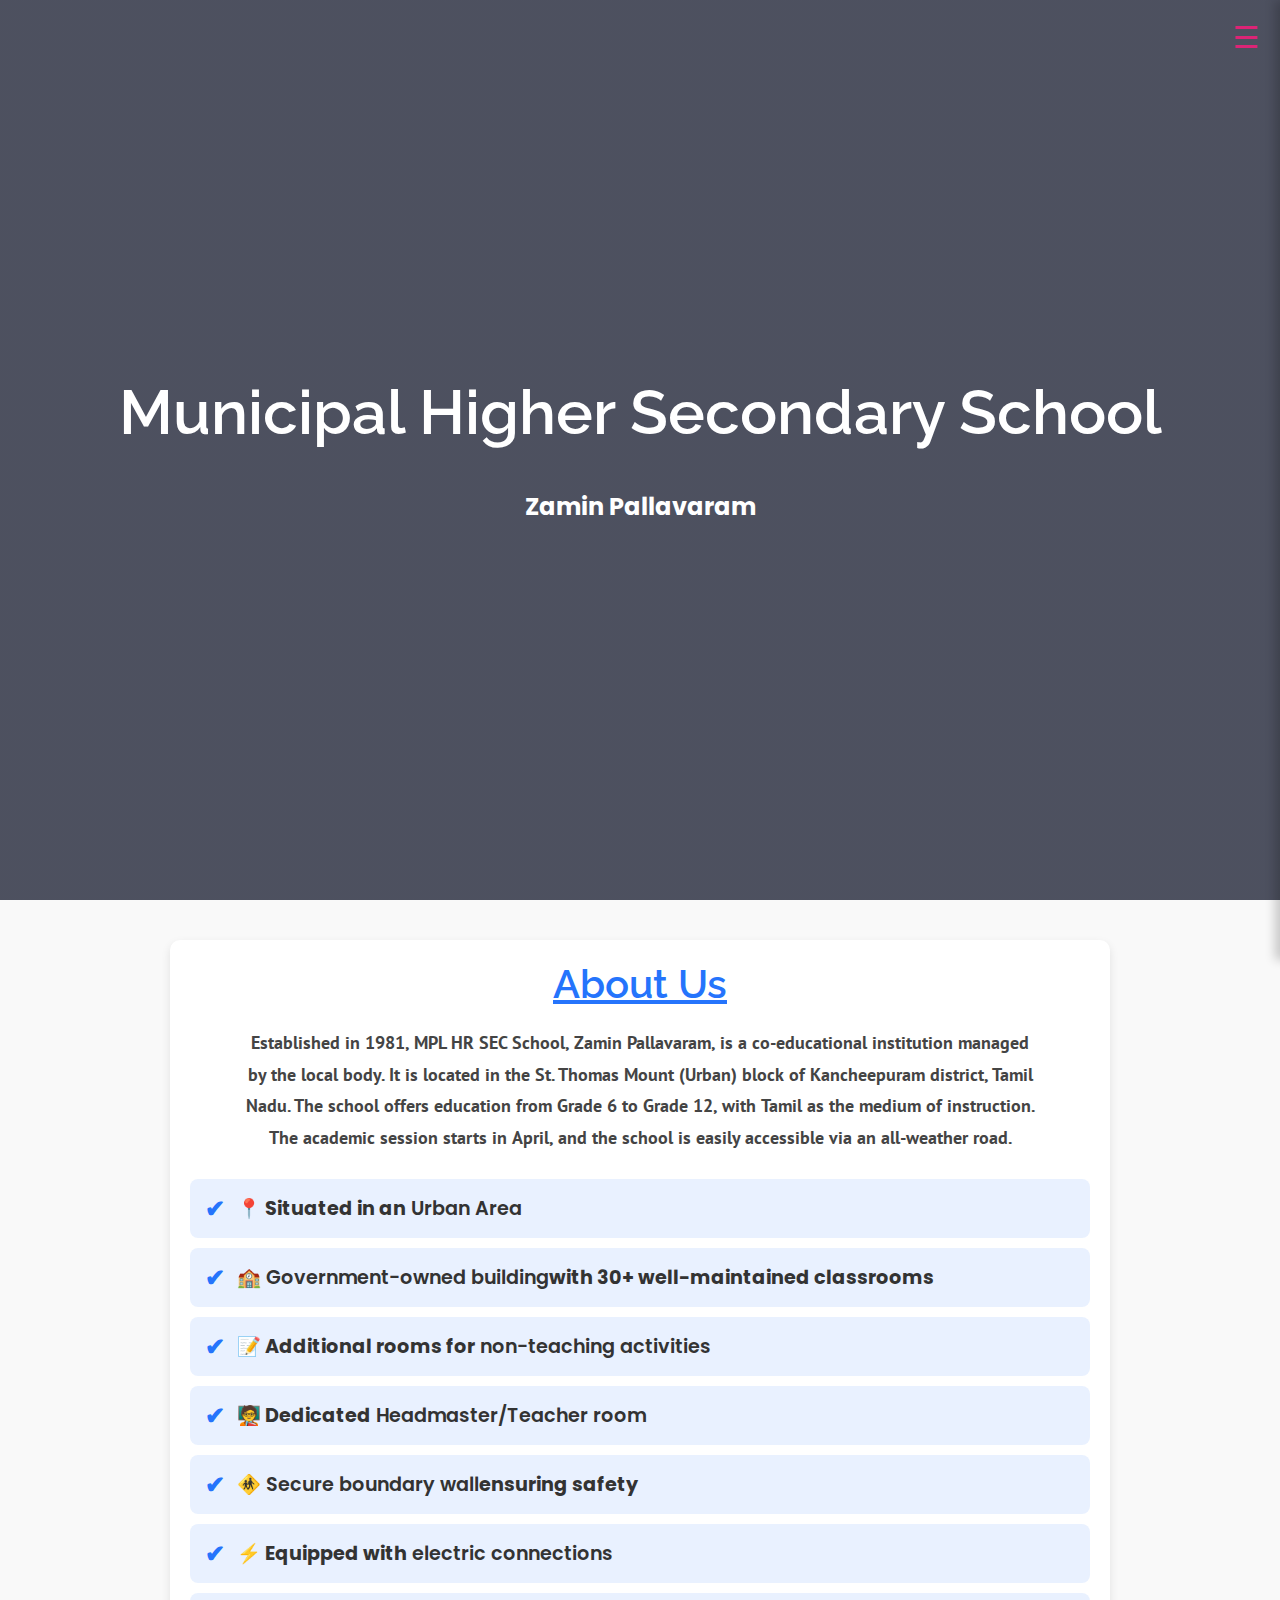
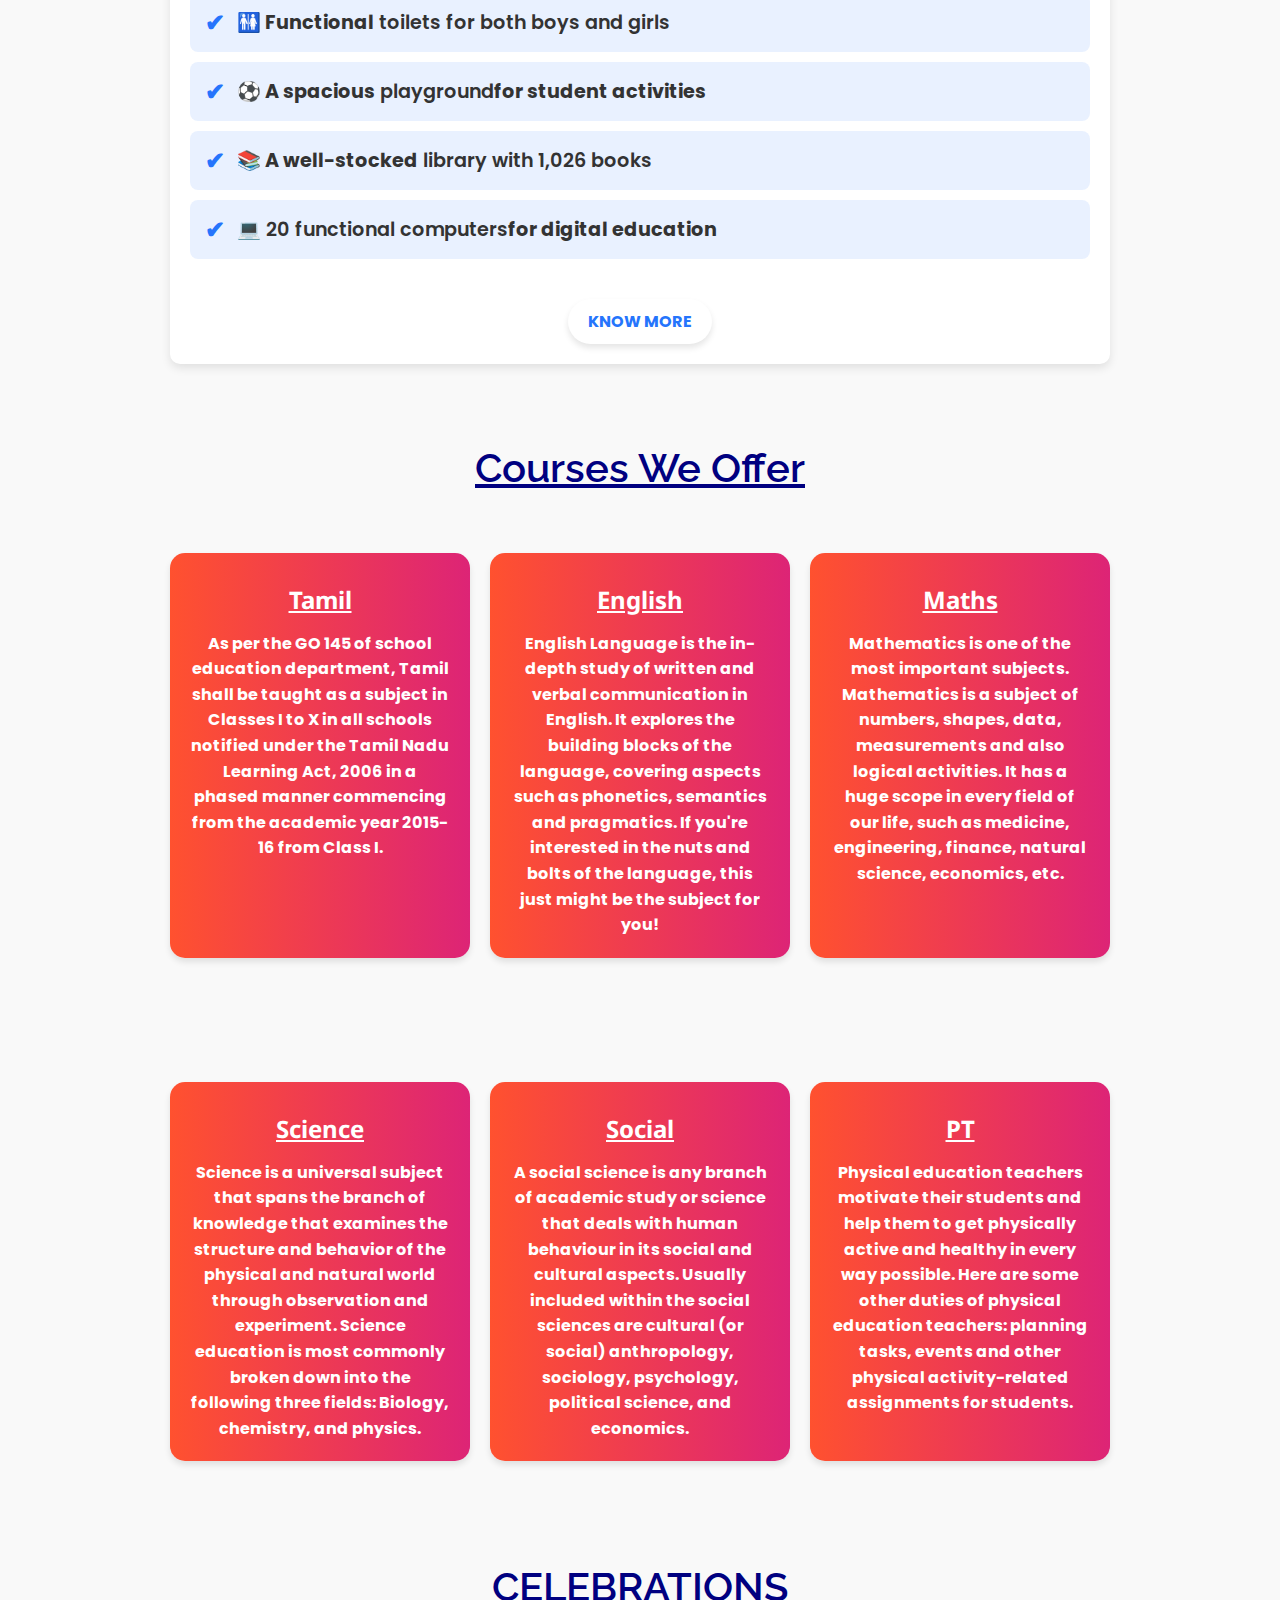
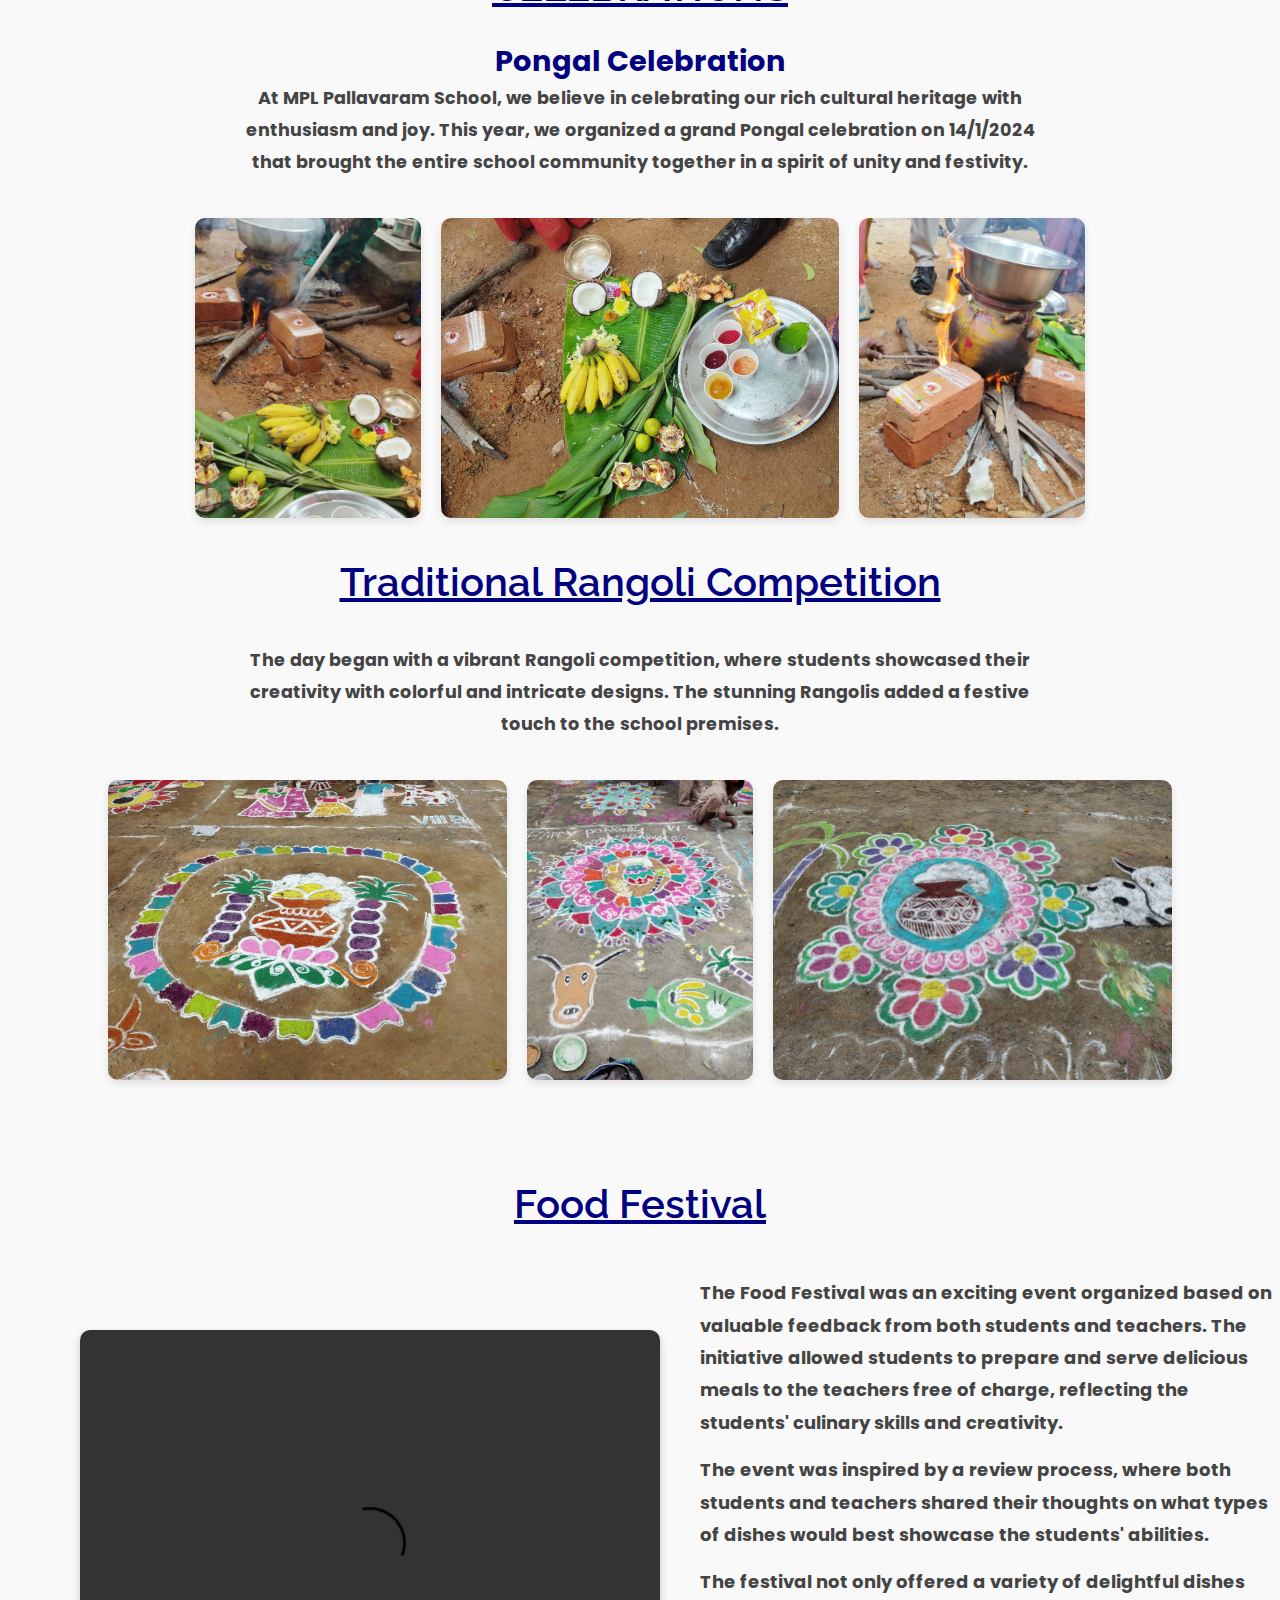
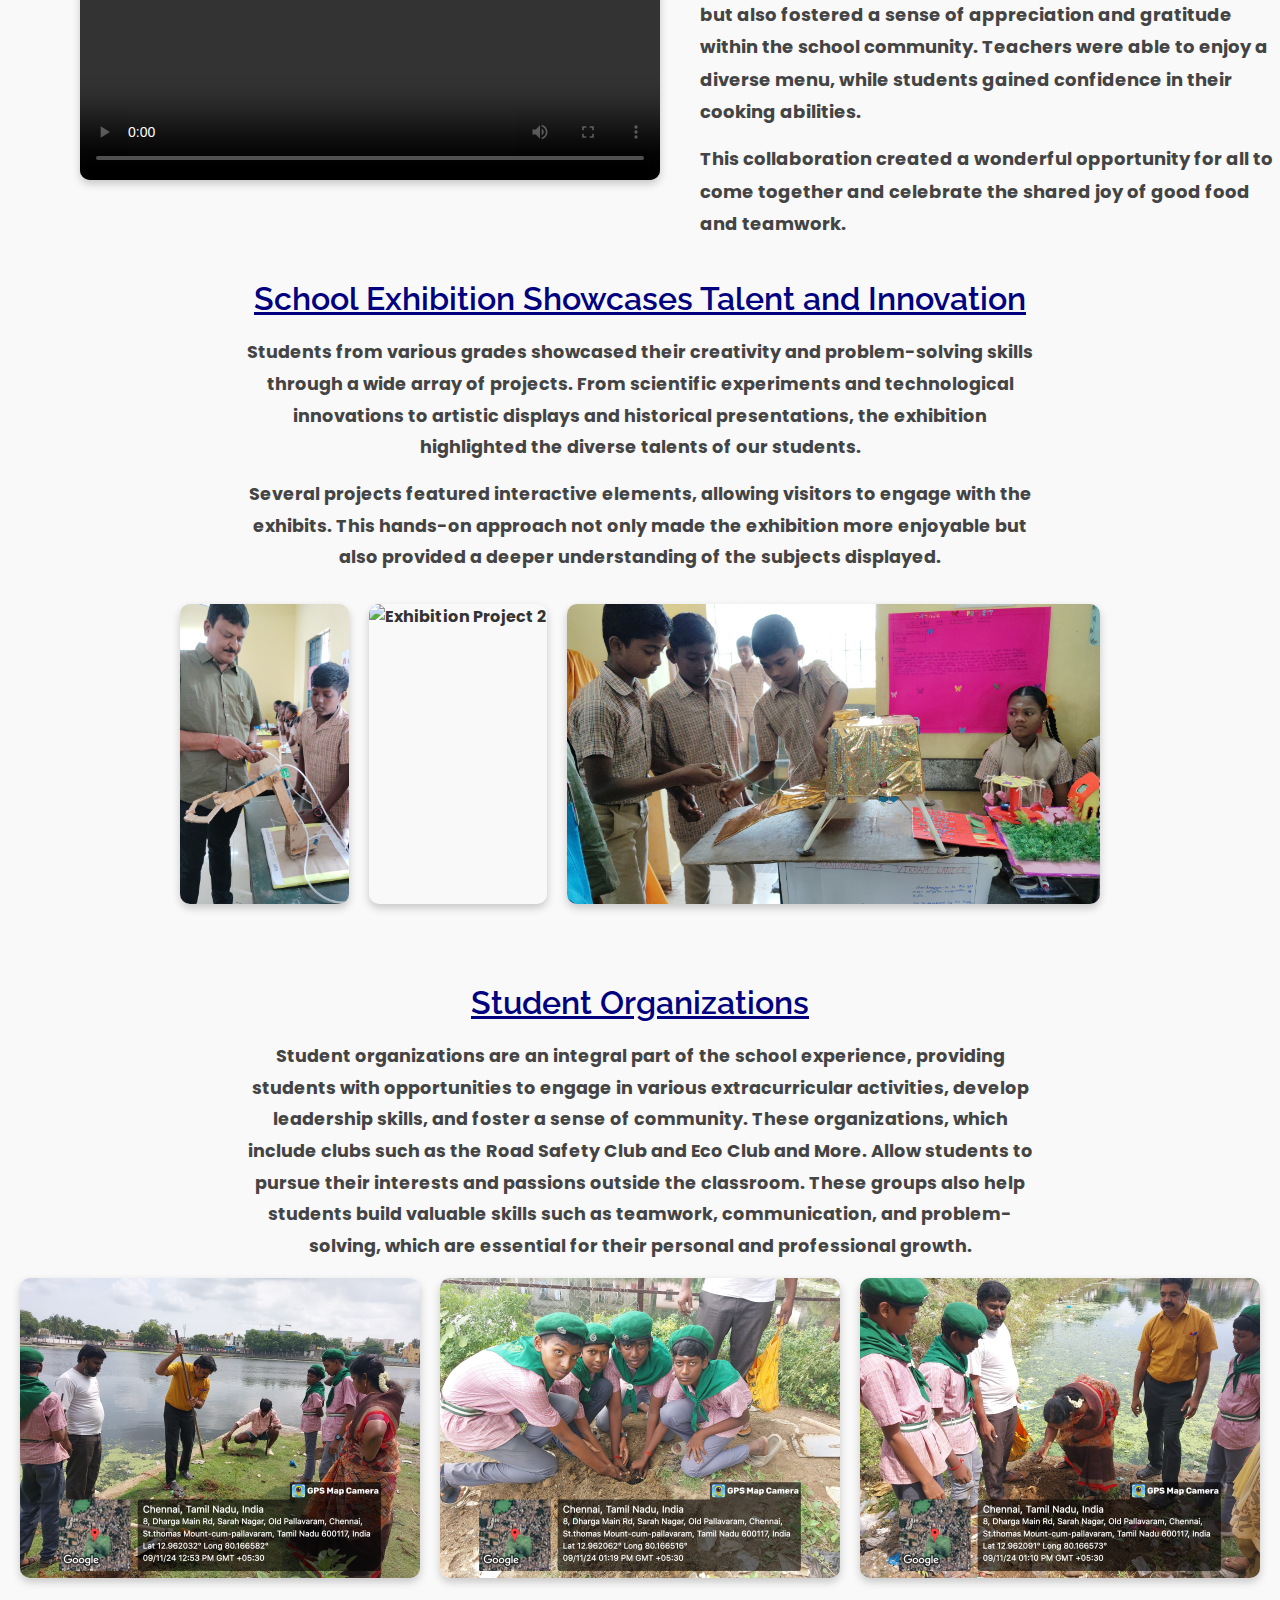
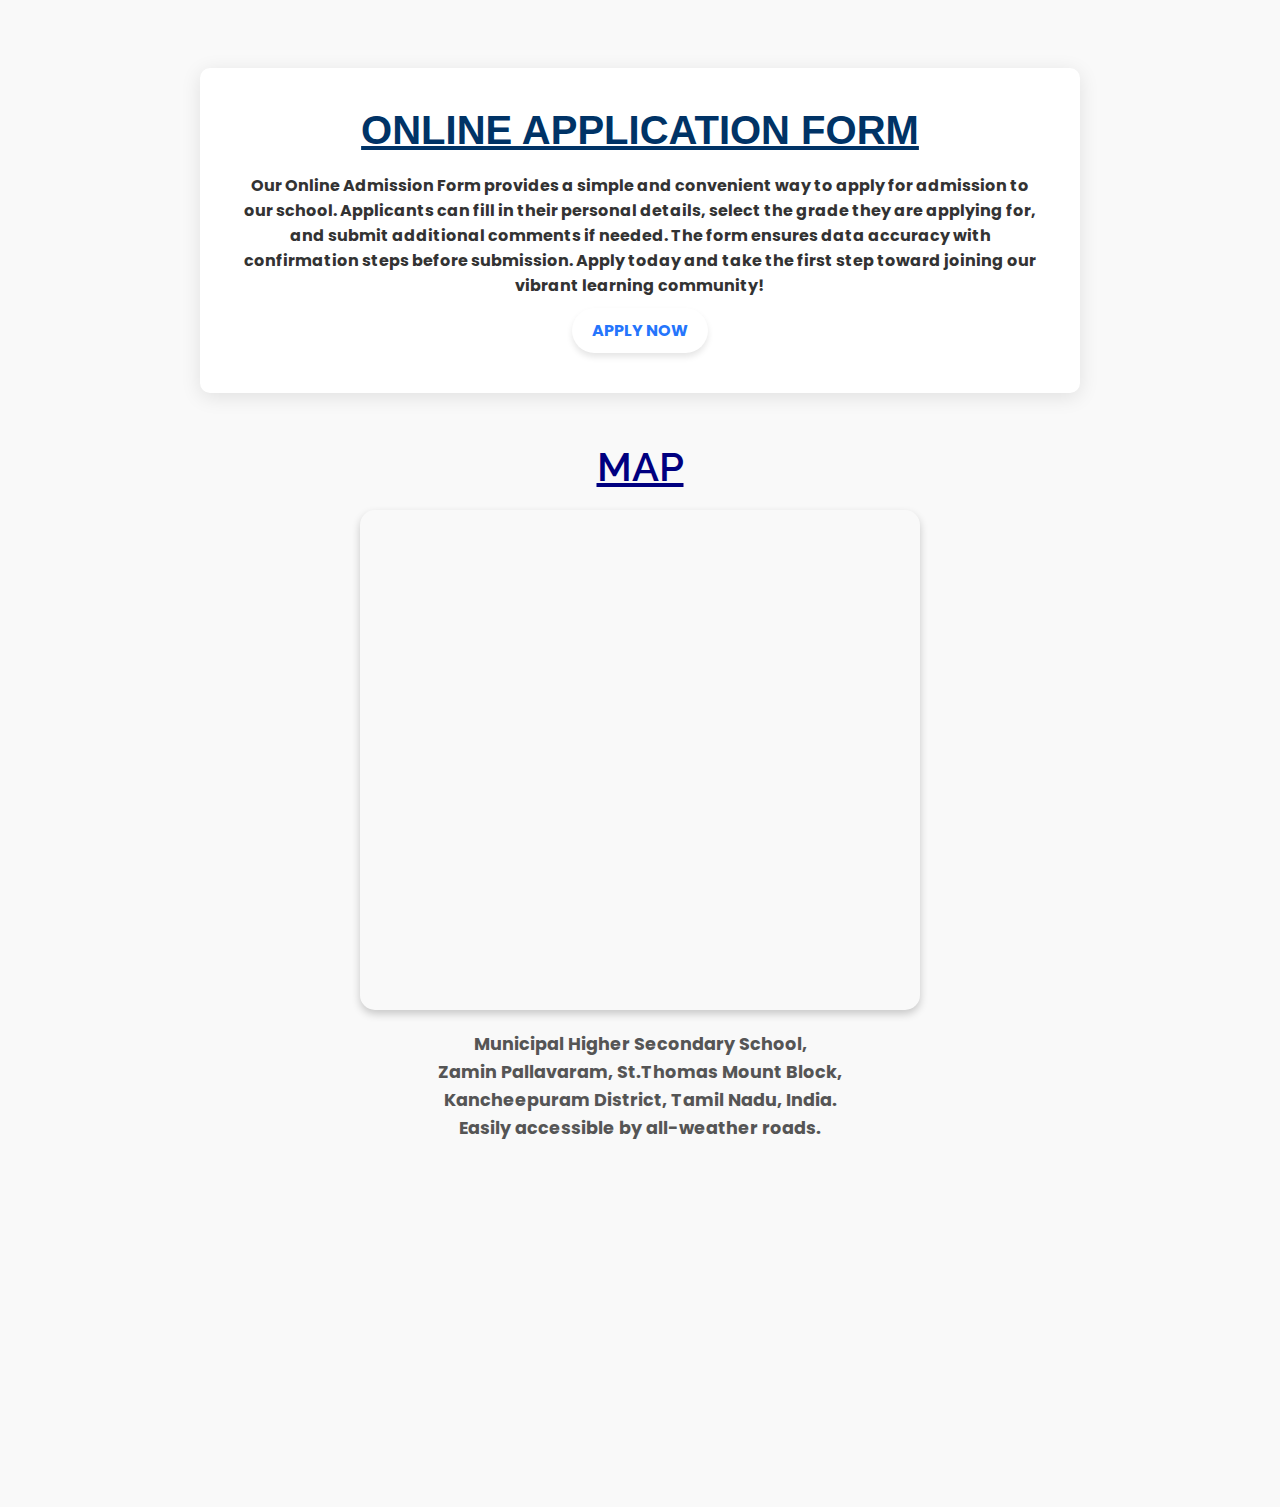
==== index.html @ be466637 "Update index.html" ====
<!DOCTYPE html>
<html lang="en">
<head>
    <meta charset="UTF-8">
    <meta name="viewport" content="width=device-width, initial-scale=1.0">
    <head>
    <title>Municipal HR SEC School</title>
    <link rel="preconnect" href="https://fonts.googleapis.com">
<link rel="preconnect" href="https://fonts.gstatic.com" crossorigin>
<link href="https://fonts.googleapis.com/css2?family=Liter&family=Noto+Sans:ital,wght@0,100..900;1,100..900&family=PT+Sans:ital,wght@0,400;0,700;1,400;1,700&family=Playfair+Display:ital,wght@0,400..900;1,400..900&family=Poppins:ital,wght@0,100;0,200;0,300;0,400;0,500;0,600;0,700;0,800;0,900;1,100;1,200;1,300;1,400;1,500;1,600;1,700;1,800;1,900&family=Quicksand:wght@300..700&display=swap" rel="stylesheet">
    <link rel="preconnect" href="https://fonts.googleapis.com">
<link rel="preconnect" href="https://fonts.gstatic.com" crossorigin>
<link href="https://fonts.googleapis.com/css2?family=Liter&family=Noto+Sans:ital,wght@0,100..900;1,100..900&family=Playfair+Display:ital,wght@0,400..900;1,400..900&family=Poppins:ital,wght@0,100;0,200;0,300;0,400;0,500;0,600;0,700;0,800;0,900;1,100;1,200;1,300;1,400;1,500;1,600;1,700;1,800;1,900&family=Quicksand:wght@300..700&display=swap" rel="stylesheet">
    <link rel="stylesheet" href="style.css">
    <link rel="preconnect" href="https://fonts.googleapis.com">
<link rel="preconnect" href="https://fonts.gstatic.com" crossorigin>
<link href="https://fonts.googleapis.com/css2?family=Kanit&family=Raleway:ital,wght@0,600;1,600&display=swap" rel="stylesheet">
<link rel="preconnect" href="https://fonts.googleapis.com">
<link rel="preconnect" href="https://fonts.gstatic.com" crossorigin>
<link href="https://fonts.googleapis.com/css2?family=Montserrat:ital,wght@0,100..900;1,100..900&family=Work+Sans:ital,wght@0,100..900;1,100..900&display=swap" rel="stylesheet">
<!-- Include Font Awesome for the icon -->
<link rel="stylesheet" href="https://cdnjs.cloudflare.com/ajax/libs/font-awesome/5.15.4/css/all.min.css">
        <div id="loader">
            <h3>It takes some inches to load. Please Wait Patiently.😊</h3>
    <div class="spinner"></div>
</div>
<style>
    /* Hamburger Icon */
.hamburger {
    position: fixed;
    top: 20px;
    right: 20px;
    font-size: 30px;
    border: none;
    color: #dd2476;
    cursor: pointer;
    z-index: 1001;
    transition: transform 0.3s ease-in-out;
    background-color: transparent;
}

.hamburger:hover {
    transform: scale(1.1);
    color:  #ff512f;
}
/* Ensure the color is applied to the hamburger bars */
.hamburger-icon {
        width: 30px;
        height: 3px;
        
        margin: 5px 0;
        transition: all 0.3s ease;
    }


/* Sidebar Navigation */
.nav-container {
    position: fixed;
    top: 0;
    right: 0;
    width: 250px;
    height: 100vh;
    background: rgba(0, 0, 0, 0.9);
    transform: translateX(100%);
    transition: transform 0.5s ease-in-out;
    box-shadow: -5px 0 10px rgba(0, 0, 0, 0.2);
    padding-top: 60px;
    z-index: 1000;
}

/* When menu is open */
.nav-container.active {
    transform: translateX(0);
}

/* Close Button */
.close-btn {
    position: absolute;
    top: 20px;
    left: 20px;
    font-size: 30px;
    cursor: pointer;
    color: white;
}

.close-btn:hover {
    color: red;
}

/* Navigation Links */
.nav-links {
    list-style: none;
    padding: 0;
    text-align: left;
}

.nav-links li {
    padding: 15px;
    border-bottom: 1px solid rgba(255, 255, 255, 0.2);
}

.nav-links li a {
    color: white;
    text-decoration: none;
    font-size: 18px;
    display: block;
    transition: all 0.3s ease;
}

.nav-links li a:hover {
    background: rgba(255, 255, 255, 0.2);
    padding-left: 10px;
}

</style>
</head>
<body>
    <div id="content" style="display: none;">
    <section class="header">
        <nav>
          <!-- Hamburger Menu -->
<button class="hamburger" onclick="toggleMenu()">☰</button>

<!-- Sidebar Navigation -->
<div class="nav-container" id="navMenu">
    <span class="close-btn" onclick="toggleMenu()">✖</span>
    <ul class="nav-links">
        <li><a href="#HOME" onclick="toggleMenu()">HOME</a></li>
        <li><a href="#OUR COURSES" onclick="toggleMenu()">OUR COURSES</a></li>
        <li><a href="#CELEBRATIONS" onclick="toggleMenu()">CELEBRATIONS</a></li>
        <li><a href="#EXIBITION" onclick="toggleMenu()">EXHIBITION</a></li>
        <li><a href="#STUDENT ORGANIZATIONS" onclick="toggleMenu()">STUDENT ORGANIZATIONS</a></li>
        <li><a href="#APPLICATION FORM" onclick="toggleMenu()">APPLICATION FORM</a></li>
        <li><a href="#MAP" onclick="toggleMenu()">MAP</a></li>
        <li><a href="#CONTACT" onclick="toggleMenu()">CONTACT</a></li>
    </ul>
</div>
</nav>
        

<div class="text-box">
    <h1 class="titletext">Municipal Higher Secondary School</h1>
    <H2>Zamin Pallavaram</H2>  
</div>

    </section>
    
<!-----about us------>

<!DOCTYPE html>
<html lang="en">
<head>
    <meta charset="UTF-8">
    <meta name="viewport" content="width=device-width, initial-scale=1.0">
    <title>About Us - Home Section</title>
    <style>
        body {
            font-family: Poppins;
            margin: 0;
            padding: 0;
            background-color: #f9f9f9;
            color: #333;
        }

      /* About Us Section Styling */
#HOME {
    max-width: 900px;
    margin: 40px auto;
    padding: 20px;
    background: #ffffff;
    border-radius: 10px;
    box-shadow: 0px 4px 10px rgba(0, 0, 0, 0.1);
    text-align: center;
}

#HOME h1 {
    font-size: 2.5rem;
    color: #2574fc;
    margin-bottom: 15px;
    font-weight: 600;
}

.about {
    font-size: 1.2rem;
    color: #444;
    line-height: 1.8;
    text-align: justify;
    margin-bottom: 20px;
}

/* Highlights Styling */
.highlights {
    list-style: none;
    padding: 0;
    margin-top: 20px;
}

.highlights li {
    font-size: 1.2rem;
    color: #333;
    background: rgba(37, 116, 252, 0.1);
    padding: 12px 15px;
    margin: 10px 0;
    border-radius: 8px;
    display: flex;
    align-items: center;
    transition: all 0.3s ease-in-out;
}

.highlights li:hover {
    background: rgba(37, 116, 252, 0.2);
    transform: scale(1.03);
}

.highlights li::before {
    content: '✔';
    font-weight: bold;
    color: #2574fc;
    margin-right: 12px;
    font-size: 1.5rem;
}

.highlights li strong {
    font-weight: 600;
    margin-left: 5px;
}


        .btn-container {
            text-align: center;
            margin-top: 30px;
        }

        .btn {
            display: inline-block;
            padding: 10px 20px;
            background-color: white;
            color: #2575fc;
            font-size: 1rem;
            font-weight: bold;
            border: none;
            border-radius: 25px;
            text-transform: uppercase;
            cursor: pointer;
            text-decoration: none;
            transition: all 0.3s ease-in-out;
            box-shadow: 0 4px 6px rgba(0, 0, 0, 0.1);
            margin-top: 10px;
        }

        .btn:hover {
            background-color: #2575fc;
            color: white;
            transform: translateY(-3px);
            box-shadow: 0 6px 8px rgba(0, 0, 0, 0.2);
        }

        @keyframes fadeInDown {
            from {
                opacity: 0;
                transform: translateY(-20px);
            }
            to {
                opacity: 1;
                transform: translateY(0);
            }
        }

        @keyframes fadeIn {
            from {
                opacity: 0;
            }
            to {
                opacity: 1;
            }
        }
        /* Loader Background */
#loader {
    position: fixed;
    top: 0;
    left: 0;
    width: 100%;
    height: 100%;
    background-color: #ffffff; /* Change background color if needed */
    display: flex;
    align-items: center;
    justify-content: center;
    z-index: 9999;
}

/* Spinner Animation */
.spinner {
    border: 8px solid #f3f3f3; /* Light grey */
    border-top: 8px solid #3498db; /* Blue */
    border-radius: 50%;
    width: 50px;
    height: 50px;
    animation: spin 1s linear infinite;
}

@keyframes spin {
    0% {
        transform: rotate(0deg);
    }
    100% {
        transform: rotate(360deg);
    }
}
    </style>
</head>
<body>
    <section id="HOME">
    <h1>About Us</h1>

    <p class="about">
        Established in <strong>1981</strong>, MPL HR SEC School, Zamin Pallavaram, is a 
        <strong>co-educational institution</strong> managed by the local body. It is located in the 
        <strong>St. Thomas Mount (Urban) block</strong> of <strong>Kancheepuram district, Tamil Nadu</strong>. 
        The school offers education from <strong>Grade 6 to Grade 12</strong>, with <strong>Tamil</strong> as the 
        medium of instruction. The academic session starts in <strong>April</strong>, and the school is 
        <strong>easily accessible</strong> via an all-weather road.
    </p>

    <ul class="highlights">
        <li>📍 Situated in an <strong>Urban Area</strong></li>
        <li>🏫 <strong>Government-owned building </strong>with 30+ well-maintained classrooms</li>
        <li>📝 Additional rooms for <strong>non-teaching activities</strong></li>
        <li>🧑‍🏫 Dedicated <strong>Headmaster/Teacher room</strong></li>
        <li>🚸 <strong>Secure boundary wall </strong>ensuring safety</li>
        <li>⚡ Equipped with <strong>electric connections</strong></li>
        <li>🚻 Functional <strong>toilets for both boys and girls</strong></li>
        <li>⚽ A spacious <strong>playground </strong>for student activities</li>
        <li>📚 A well-stocked <strong>library with 1,026 books</strong></li>
        <li>💻 <strong>20 functional computers </strong>for digital education</li>
    </ul>
        <div class="btn-container">
            <a href="learnmore.html" class="btn">Know More</a>
        </div>
</section>

</body>
</html>
 
</section>


<!-- Back to Top Button -->
<a href="#" id="back-to-top" title="Back to Top">
    <i class="fas fa-chevron-up"></i>
</a>
<!------our courses------>

<section id="OUR COURSES">
    <h1>Courses We Offer</h1>

    <div class="row">
        <div class="course-col">
            <h3>Tamil</h3>
            <p style="color: white;">As per the GO 145 of school education department, Tamil shall be taught as a subject in Classes I to X
                in all schools notified under the Tamil Nadu Learning Act, 2006 in a phased manner commencing from the academic
                year 2015-16 from Class I.</p>
        </div>

        <div class="course-col">
            <h3>English</h3>
            <p style="color: white;">English Language is the in-depth study of written and verbal communication in English. It explores the building 
                blocks of the language, covering aspects such as phonetics, semantics and pragmatics. If you're interested in the 
                nuts and bolts of the language, this just might be the subject for you!</p>
        </div>

        <div class="course-col">
            <h3>Maths</h3>
            <p style="color: white;">Mathematics is one of the most important subjects. Mathematics is a subject of numbers, shapes, data, measurements
                and also logical activities. It has a huge scope in every field of our life, such as medicine, engineering, finance,
                natural science, economics, etc.</p>
        </div>   
    </div>
    
    <div class="row">
        <div class="course-col">
            <h3>Science</h3>
            <p style="color: white;">Science is a universal subject that spans the branch of knowledge that examines the structure and behavior of the physical
                and natural world through observation and experiment. Science education is most commonly broken down into the following three 
                fields: Biology, chemistry, and physics.</p>
        </div>

        <div class="course-col">
            <h3>Social</h3>
            <p style="color: white;">A social science is any branch of academic study or science that deals with human behaviour in its social and cultural aspects.
                Usually included within the social sciences are cultural (or social) anthropology, sociology, psychology, political science, and 
                economics.</p>
        </div>

        <div class="course-col">
            <h3>PT</h3>
            <p style="color: white;">Physical education teachers motivate their students and help them to get physically active and healthy in every way possible. Here 
                are some other duties of physical education teachers: planning tasks, events and other physical activity-related assignments for students.</p>
        </div>
    </div>
</section>

<!------celebrations------>

<section id="CELEBRATIONS">
    <h1 style="text-align: center; color: navy; margin-bottom: 30px;">CELEBRATIONS</h1>

    <div style="text-align: center; margin-bottom: 40px;">
        <h2 style="color: navy; font-size: 1.8rem;">Pongal Celebration</h2>
        <p style="color: #444; max-width: 800px; margin: 0 auto; line-height: 1.8; font-size: 1.1rem;">
            At MPL Pallavaram School, we believe in celebrating our rich cultural heritage with enthusiasm and joy. This year, we organized 
            a grand Pongal celebration on 14/1/2024 that brought the entire school community together in a spirit of unity and festivity.
        </p>
    </div>

    <div style="display: flex; justify-content: center; gap: 20px; flex-wrap: wrap; margin-bottom: 40px;">
        <img src="p1.jpeg" alt="Pongal Celebration 1" style="height: 300px; width: auto; border-radius: 10px; box-shadow: 0 4px 8px rgba(0, 0, 0, 0.1); transition: transform 0.3s ease;" onmouseover="this.style.transform='scale(1.1)'" onmouseout="this.style.transform='scale(1)';">
        <img src="p2.jpeg" alt="Pongal Celebration 2" style="height: 300px; width: auto; border-radius: 10px; box-shadow: 0 4px 8px rgba(0, 0, 0, 0.1); transition: transform 0.3s ease;" onmouseover="this.style.transform='scale(1.1)'" onmouseout="this.style.transform='scale(1)';">
        <img src="p3.jpeg" alt="Pongal Celebration 3" style="height: 300px; width: auto; border-radius: 10px; box-shadow: 0 4px 8px rgba(0, 0, 0, 0.1); transition: transform 0.3s ease;" onmouseover="this.style.transform='scale(1.1)'" onmouseout="this.style.transform='scale(1)';">
    </div>

    <div style="text-align: center; margin-bottom: 40px;">
        <h1>Traditional Rangoli Competition</h1>
        <p style="color: #444; max-width: 800px; margin: 0 auto; line-height: 1.8; font-size: 1.1rem;">
            The day began with a vibrant Rangoli competition, where students showcased their creativity with 
            colorful and intricate designs. The stunning Rangolis added a festive touch to the school premises.
        </p>
    </div>

    <div style="display: flex; justify-content: center; gap: 20px; flex-wrap: wrap;">
        <img src="p4.jpeg" alt="Rangoli Competition 1" style="height: 300px; width: auto; border-radius: 10px; box-shadow: 0 4px 8px rgba(0, 0, 0, 0.1); transition: transform 0.3s ease;" onmouseover="this.style.transform='scale(1.1)'" onmouseout="this.style.transform='scale(1)';">
        <img src="p5.jpeg" alt="Rangoli Competition 2" style="height: 300px; width: auto; border-radius: 10px; box-shadow: 0 4px 8px rgba(0, 0, 0, 0.1); transition: transform 0.3s ease;" onmouseover="this.style.transform='scale(1.1)'" onmouseout="this.style.transform='scale(1)';">
        <img src="p6.jpeg" alt="Rangoli Competition 3" style="height: 300px; width: auto; border-radius: 10px; box-shadow: 0 4px 8px rgba(0, 0, 0, 0.1); transition: transform 0.3s ease;" onmouseover="this.style.transform='scale(1.1)'" onmouseout="this.style.transform='scale(1)';">
    </div> 
    <br><br>
    <br><br>

    <h1 style="flex: 1; text-align: center; color: navy; margin-bottom: 50px;">Food Festival</h1>
    
    <div style="display: flex; align-items: center; justify-content: space-between; flex-wrap: wrap; gap: 20px; margin-top: 20px;">
        <!-- Video Section (Left) -->
        <div style="flex: 1; max-width: 600px; padding-left: 80px;">
            <video width="100%" height="450px" controls style="border-radius: 10px; box-shadow: 0 4px 8px rgba(0, 0, 0, 0.2);">
                <source src="vid2.mp4" type="video/mp4">
                Your browser does not support the video tag.
            </video>
        </div>
    
        <!-- Description Section (Right) -->
        <div style="flex: 1; padding-left: 20px; max-width: 600px;">
            <p style="text-align: left; font-size: 18px; line-height: 1.8; margin-bottom: 15px; color: #444;">
                The Food Festival was an exciting event organized based on valuable feedback from both students and teachers. 
                The initiative allowed students to prepare and serve delicious meals to the teachers free of charge, reflecting the 
                students' culinary skills and creativity.
            </p>
    
            <p style="text-align: left; font-size: 18px; line-height: 1.8; margin-bottom: 15px; color: #444;">
                The event was inspired by a review process, where both students and teachers shared their thoughts on what types of 
                dishes would best showcase the students' abilities.
            </p>
    
            <p style="text-align: left; font-size: 18px; line-height: 1.8; margin-bottom: 15px; color: #444;">
                The festival not only offered a variety of delightful dishes but also fostered a sense of appreciation and gratitude 
                within the school community. Teachers were able to enjoy a diverse menu, while students gained confidence in their 
                cooking abilities.
            </p>
    
            <p style="text-align: left; font-size: 18px; line-height: 1.8; color: #444;">
                This collaboration created a wonderful opportunity for all to come together and celebrate the shared joy of good food 
                and teamwork.
            </p>
        </div>
    </div>
</section> 


<!------exibition------>




<section id="EXIBITION" style="padding: 40px 20px; background-color: #f9f9f9;">
    <h1 style="text-align: center; color: navy; font-size: 2rem; margin-bottom: 20px;">School Exhibition Showcases Talent and Innovation</h1>
    
    <p style="text-align: center; color: #444; max-width: 800px; margin: 0 auto; line-height: 1.8; font-size: 1.1rem; margin-bottom: 15px;">
        Students from various grades showcased their creativity and problem-solving skills through a wide array of projects. From scientific
        experiments and technological innovations to artistic displays and historical presentations, the exhibition highlighted the 
        diverse talents of our students.
    </p>
    <p style="text-align: center; color: #444; max-width: 800px; margin: 0 auto; line-height: 1.8; font-size: 1.1rem; margin-bottom: 30px;">
        Several projects featured interactive elements, allowing visitors to engage with the exhibits.
        This hands-on approach not only made the exhibition more enjoyable but also provided a deeper understanding of the subjects
        displayed.
    </p>

    <div style="display: flex; justify-content: center; gap: 20px; flex-wrap: wrap;">
        <img src="photo1.jpg" alt="Exhibition Project 1" style="height: 300px; width: auto; border-radius: 10px; box-shadow: 0 4px 8px rgba(0, 0, 0, 0.2); transition: transform 0.3s, box-shadow 0.3s;" onmouseover="this.style.transform='scale(1.1)'; this.style.boxShadow='0 8px 16px rgba(0, 0, 0, 0.3)';" onmouseout="this.style.transform='scale(1)'; this.style.boxShadow='0 4px 8px rgba(0, 0, 0, 0.2)';">
        <img src="photo2.jpg" alt="Exhibition Project 2" style="height: 300px; width: auto; border-radius: 10px; box-shadow: 0 4px 8px rgba(0, 0, 0, 0.2); transition: transform 0.3s, box-shadow 0.3s;" onmouseover="this.style.transform='scale(1.1)'; this.style.boxShadow='0 8px 16px rgba(0, 0, 0, 0.3)';" onmouseout="this.style.transform='scale(1)'; this.style.boxShadow='0 4px 8px rgba(0, 0, 0, 0.2)';">
        <img src="photo5.jpg" alt="Exhibition Project 3" style="height: 300px; width: auto; border-radius: 10px; box-shadow: 0 4px 8px rgba(0, 0, 0, 0.2); transition: transform 0.3s, box-shadow 0.3s;" onmouseover="this.style.transform='scale(1.1)'; this.style.boxShadow='0 8px 16px rgba(0, 0, 0, 0.3)';" onmouseout="this.style.transform='scale(1)'; this.style.boxShadow='0 4px 8px rgba(0, 0, 0, 0.2)';">
    </div>
</section>

<!------student clubs------>




<section id="STUDENT ORGANIZATIONS" style="padding: 40px 20px; background-color: #f9f9f9;">
    <h1 style="text-align: center; color: navy; font-size: 2rem; margin-bottom: 20px;">Student Organizations</h1>
    
    <p style="text-align: center; color: #444; max-width: 800px; margin: 0 auto; line-height: 1.8; font-size: 1.1rem; margin-bottom: 15px;">
        Student organizations are an integral part of the school experience, providing students with opportunities to engage in various extracurricular activities, develop leadership skills, and foster a sense of community. These organizations, which include clubs such as the Road Safety Club and Eco Club and More. Allow students to pursue their interests and passions outside the classroom. These groups also help students build valuable skills such as teamwork, communication, and problem-solving, which are essential for their personal and professional growth.
    </p>
    <div style="display: flex; justify-content: center; gap: 20px; flex-wrap: wrap;">
        <img src="image6.jpeg" alt="Exhibition Project 1" style="height: 300px; width: auto; border-radius: 10px; box-shadow: 0 4px 8px rgba(0, 0, 0, 0.2); transition: transform 0.3s, box-shadow 0.3s;" onmouseover="this.style.transform='scale(1.1)'; this.style.boxShadow='0 8px 16px rgba(0, 0, 0, 0.3)';" onmouseout="this.style.transform='scale(1)'; this.style.boxShadow='0 4px 8px rgba(0, 0, 0, 0.2)';">
        <img src="image12.jpeg" alt="Exhibition Project 2" style="height: 300px; width: auto; border-radius: 10px; box-shadow: 0 4px 8px rgba(0, 0, 0, 0.2); transition: transform 0.3s, box-shadow 0.3s;" onmouseover="this.style.transform='scale(1.1)'; this.style.boxShadow='0 8px 16px rgba(0, 0, 0, 0.3)';" onmouseout="this.style.transform='scale(1)'; this.style.boxShadow='0 4px 8px rgba(0, 0, 0, 0.2)';">
        <img src="image10.jpeg" alt="Exhibition Project 3" style="height: 300px; width: auto; border-radius: 10px; box-shadow: 0 4px 8px rgba(0, 0, 0, 0.2); transition: transform 0.3s, box-shadow 0.3s;" onmouseover="this.style.transform='scale(1.1)'; this.style.boxShadow='0 8px 16px rgba(0, 0, 0, 0.3)';" onmouseout="this.style.transform='scale(1)'; this.style.boxShadow='0 4px 8px rgba(0, 0, 0, 0.2)';">
    </div>
</section>
<style>
    /* Styling for the application form section */
    #APPLICATION\ FORM main {
        text-align: center; /* Centers the content */
    }

    /* Apply Now button styling */
    .btn-apply-now {
        display: inline-block;
        margin-top: 20px; /* Adds space between the brief and button */
        padding: 12px 20px;
        font-size: 1rem;
        font-weight: bold;
        color: white;
        background-color: #2575fc;
        text-transform: uppercase;
        border-radius: 25px;
        text-decoration: none;
        transition: all 0.3s ease-in-out;
        box-shadow: 0px 4px 8px rgba(0, 0, 0, 0.1);
    }

    /* Hover effect for Apply Now button */
    .btn-apply-now:hover {
        background-color: #6a11cb;
        transform: scale(1.05);
        box-shadow: 0px 8px 16px rgba(0, 0, 0, 0.2);
    }
</style>
 
<section id="APPLICATION FORM" style="padding: 50px 0; background-color: #f9f9f9;">
    <main style="max-width: 800px; margin: 0 auto; border-radius: 10px; box-shadow: 0 4px 20px rgba(0, 0, 0, 0.1); padding: 40px; background-color: #ffffff; animation: fadeIn 1s ease-in-out;">
        <h1 style="text-align: center; color: #003366; margin-bottom: 20px; font-size: 2.5rem; font-family: 'Arial', sans-serif;">ONLINE APPLICATION FORM</h1>
        <p>Our Online Admission Form provides a simple and convenient way to apply for admission to our school. Applicants can fill in their personal details, select the grade they are applying for, and submit additional comments if needed. The form ensures data accuracy with confirmation steps before submission. Apply today and take the first step toward joining our vibrant learning community!</p>
       <a href="http://mplschoolzp.infy.uk/admission_form.html" class="btn">Apply Now</a>


    </main>
</section>

<!-- Success Message Modal -->
<div id="successMessageModal" style="display: none; position: fixed; top: 50%; left: 50%; transform: translate(-50%, -50%); background-color: rgba(253, 250, 250, 0.7); padding: 30px; border-radius: 10px; color: #ffffff; text-align: center; max-width: 400px; backdrop-filter: blur(10px); opacity: 0; animation: fadeIn 0.5s forwards;">
    <h3 class="modal_h3">✅ Form Submitted</h3>
    <p class="modal">Your form has been submitted to our school. We'll reach out to you via email.</p>
    <button onclick="closeSuccessMessage()" style="padding: 10px 20px; background-color: #003366; color: white; border: none; cursor: pointer; border-radius: 5px; transition: background-color 0.3s ease;">Close</button>
</div>

<!-- Add Animations and Hover Effects -->
<style>
    /* Fade-in animation for modal */
    @keyframes fadeIn {
        from {
            opacity: 0;
            transform: translate(-50%, -50%) scale(0.9);
        }
        to {
            opacity: 1;
            transform: translate(-50%, -50%) scale(1);
        }
    }

    /* Fade-out animation for modal */
    @keyframes fadeOut {
        from {
            opacity: 1;
            transform: translate(-50%, -50%) scale(1);
        }
        to {
            opacity: 0;
            transform: translate(-50%, -50%) scale(0.9);
        }
    }

    main {
        animation: fadeIn 1s ease-in-out;
    }

    input[type="text"], input[type="tel"], input[type="email"], input[type="date"], select {
        transition: all 0.3s ease;
    }

    input[type="submit"]:hover {
        background-color: #0044cc;
        transform: scale(1.05);
    }

    input:focus, select:focus {
        border-color: #0044cc;
        box-shadow: 0 0 8px rgba(0, 68, 204, 0.5);
        outline: none;
    }

    #successMessageModal button:hover {
        background-color: #0044cc;
        
    }
    h3{
        color: black;
    }
</style>

<!-- JavaScript for Form Submission and Success Message -->
<script>
    document.getElementById("applicationForm").addEventListener("submit", function(event) {
        event.preventDefault();  // Prevent actual form submission

        // Simulate successful form submission
        setTimeout(function() {
            const modal = document.getElementById("successMessageModal");
            modal.style.display = "block";  // Show the modal
            modal.style.animation = "fadeIn 0.5s forwards"; // Only apply fade-in effect to modal
        }, 500);
    });

    // Close the success message modal with fade-out effect
    function closeSuccessMessage() {
        const modal = document.getElementById("successMessageModal");
        modal.style.animation = "fadeOut 0.5s forwards"; // Apply fade-out effect only to the modal
        setTimeout(function() {
            modal.style.display = "none";
        }, 500); // Wait for the animation to complete before hiding the modal
    }
</script>




<!------map------>
<section id="MAP">
    <h1 style="text-align: center; color: navy; margin-bottom: 20px;">MAP</h1>
    <div style="text-align: center; margin: 0 auto; max-width: 700px;">
        <iframe 
            src="https://www.google.com/maps/embed?pb=!1m14!1m8!1m3!1d7776.330390688652!2d80.16978!3d12.961279000000001!3m2!1i1024!2i768!4f13.1!3m3!1m2!1s0x3a525e6b9996339f%3A0x5d07067d2c913e33!2sMunicipal%20Higher%20Secondary%20School!5e0!3m2!1sen!2sin!4v1717300041097!5m2!1sen!2sin" 
            width="100%" 
            height="450" 
            style="border: 0; border-radius: 15px; box-shadow: 0 4px 8px rgba(0, 0, 0, 0.2);" 
            allowfullscreen="" 
            loading="lazy" 
            referrerpolicy="no-referrer-when-downgrade">
        </iframe>
    </div>
    <p style="text-align: center; margin-top: 20px; font-size: 1.1rem; color: #555; line-height: 1.6; max-width: 800px; margin: 20px auto;">
        Municipal Higher Secondary School,<br>
        Zamin Pallavaram, St.Thomas Mount Block,<br>
        Kancheepuram District, Tamil Nadu, India.<br>
        Easily accessible by all-weather roads.
    </p>
</section>


<!-- Footer Section -->
<footer id="footer" style="background: linear-gradient(to right, #6a11cb, #2575fc); padding: 40px 0; color: white; opacity: 0; transition: opacity 1s;">
    <section id="CONTACT" style="max-width: 1200px; margin: 0 auto; text-align: center;">
        <!-- Contact Information Section -->
        <div style="margin-bottom: 30px;">
            <h3 style="font-size: 28px; color: #E0FFFF; font-weight: bold; margin-bottom: 15px;">Contact Information</h3>
            <p style="font-size: 18px; margin: 5px 0; color: #FFFFFF;">
                <i class="fas fa-envelope" style="margin-right: 10px;"></i>Email: <span id="emailText" class="hoverable" onclick="copyToClipboard('emailText')">MplPallavaram@gmail.com</span>
            </p>
            <p style="font-size: 18px; margin: 5px 0; color: #ffffff">
                <i class="fas fa-phone" style="margin-right: 10px;"></i>Phone: <span id="phoneText" class="hoverable" onclick="copyToClipboard('phoneText')">123-456-7890</span>
            </p>
            <p style="font-size: 18px; margin: 5px 0; color: #E0FFFF;">
                <i class="fas fa-map-marker-alt" style="margin-right: 10px;"></i>Address: No.123, Main Street, Pallavaram, India
            </p>
        </div>
        
        <!-- Social Media Icons Section -->
        <div style="margin-top: 20px;">
            <a href="https://facebook.com" target="_blank" class="social-icon">
                <i class="fab fa-facebook-f"></i>
            </a>
            <a href="https://twitter.com" target="_blank" class="social-icon">
                <i class="fab fa-twitter"></i>
            </a>
            <a href="https://instagram.com" target="_blank" class="social-icon">
                <i class="fab fa-instagram"></i>
            </a>
            <a href="https://linkedin.com" target="_blank" class="social-icon">
                <i class="fab fa-linkedin-in"></i>
            </a>
        </div>

        <!-- School Name and Copyright Section -->
        <div style="border-top: 1px solid #E0FFFF; padding-top: 20px; font-size: 16px; color: #777;">
            <p style="color: #E0FFFF;">&copy; 2025 <strong style="color: #E0FFFF;">My School</strong> - All Rights Reserved</p>
        </div>
    </section>
</footer>
        </div>


<!-- JavaScript to fix fade-in issue -->
<script>
    // Check if an element is partially visible in the viewport
    function isElementInView(el) {
        const rect = el.getBoundingClientRect();
        return (
            rect.top < (window.innerHeight || document.documentElement.clientHeight) &&
            rect.bottom > 0
        );
    }

    // Apply the fade-in effect when the footer is visible
    function handleScroll() {
        const footer = document.getElementById('footer');
        if (isElementInView(footer)) {
            footer.style.opacity = 1; // Make the footer visible
            window.removeEventListener('scroll', handleScroll); // Stop listening once visible
        }
    }

    // Add event listener for scroll
    window.addEventListener('scroll', handleScroll);
     window.addEventListener("load", function () {
        // Hide the loader after the page loads
        document.getElementById("loader").style.display = "none";
        document.getElementById("content").style.display = "block";
    });
    // Show or hide the back-to-top button
    window.addEventListener('scroll', function() {
        const backToTopButton = document.getElementById('back-to-top');
        if (window.scrollY > 100) { // Adjust the value as needed
            backToTopButton.classList.add('show');
        } else {
            backToTopButton.classList.remove('show');
        }
    });

    // Smooth scroll to top
    document.getElementById('back-to-top').addEventListener('click', function(event) {
        event.preventDefault();
        window.scrollTo({
            top: 0,
            behavior: 'smooth'
        });
    });
    function toggleMenu() {
        document.getElementById("navMenu").classList.toggle("active");
    }
</script>

</script>
</body>
</html>
---- style.css ----
*{
    margin: 0;
    padding: 0;
}

body{
    background-color: rgb(231, 219, 219);
    font-family: Poppins;
    font-weight: bold;
    h1{
        font-family: Raleway;
    }
    h3{
        font-family: Noto Sans;
    }
      
}
p{
    font-family: Poppins;
}
.header{
    min-height: 100vh;
    width: 100%;
    background-image: linear-gradient(rgba(4,9,30,0.7), rgba(4,9,30,0.7)),url(school2.jpg);
    background-position: center;
    background-size: cover;
    position: relative;
}

nav{
    display: flex;
    padding: 2% 6%;
    justify-content: space-between;
    align-items: center;
}

.nav-links{
    flex: 1;
    text-align: right;
}

.nav-links ul li{
    list-style: none;
    display: inline-block;
    padding: 8px 12px;
    position: relative;
}

.nav-links ul li a{
    color: #fff;
    text-decoration: none;
    font-size: 13px;
}

.nav-links ul li::after{
    content: '';
    width: 0%;
    height: 2px;
    background: #f44336;
    display: block;
    margin: auto;
    transition: 0.5s;
}

.nav-links ul li:hover::after{
    width: 100%;
}

.text-box{
    width: 90%;
    color: #fff;
    position: absolute;
    top: 50%;
    left: 50%;
    transform: translate(-50%,-50%);
    text-align: center;
}

.text-box h1{
    font-size: 62px;
    color: white;
}

.text-box p{
    margin: 10px 0 40px;
    font-size: 20px;
    color: white;
}

.hero-btn {
    display: inline-block;
    text-decoration: none;
    color: #fff;
    border: 1px solid #fff;
    padding: 12px 34px;
    font-size: 13px;
    background: transparent;
    position: relative;
    cursor: pointer;
    transition: all 0.3s ease;
    border-radius: 25px; /* Added curved border */
}

.hero-btn:hover {
    border: 1px solid #f44336;
    background: #f44336;
    transform: scale(1.1);
    color: #fff;
    box-shadow: 0 4px 8px rgba(0, 0, 0, 0.2);
    border-radius: 25px; /* Added curved border */
}



/*-------about us----*/

.home{
    width: 80%;
    margin: auto;
    text-align: center;
    padding-top: 100px;
}
h1{
    font-size: 36px;
    font-weight: 600;
    color: white;
    font-family: Poppins;
}
.about{
    color: black;
    font-size: 19px;
    font-weight: 300;
    line-height: 22px;
    padding: 5px;
    font-family: PT Sans;
    font-weight: bold;
}


/*-------our courses----*/

.ourcourses{
    width: 80%;
    margin: auto;
    text-align: center;
    padding-top: 100px;
}
h1{
    font-size: 36px;
    font-weight: 600;
}

.row{
    margin-top: 5%;
    display: flex;
    justify-content: space-between;
}

.course-col{
    flex-basis: 31%;
    background: #e1ba8a;   
    margin-bottom: 5%;
    padding: 20px 12px;
    box-sizing: border-box;
    transition: 0.5s;

}

h3{
    text-align: center;
    font-weight: 600;
    margin: 10px 0;
    text-decoration: underline;
}

.course-col:hover{
    box-shadow: 0 0 20px 0px rgba(1, 1, 1, 0.2); /*0 0 20px 0px rgba(0,0,0,0.2);*/
}

/*-------form----*/

form {
    display: flex;
    flex-direction: column;
}

form label {
    margin-top: 10px;
}

form input, form select {
    padding: 10px;
    margin-top: 5px;
}

form input[type="submit"] {
    margin-top: 20px;
    background-color: maroon;
    color: white;
    border: none;
    cursor: pointer;
}

form input[type="submit"]:hover {
    background-color: navy;
}




main {
    padding: 20px;
    background-color: white;
    margin: 20px auto;
    max-width: 600px;
    box-shadow: 0 0 10px rgba(0, 0, 0, 0.1);
}

main h2 {
    margin-top: 0;
}





/*-------map----*/

iframe{
    display: block;
            margin: 0 auto; /* Horizontally centers the iframe */
            width: 80%;     /* You can adjust the width */
            height: 500px;  /* You can adjust the height */
            border: none;   /* Optional: remove iframe border */
}


footer {
    

    background: linear-gradient(to right, #6b11cba8, #2574fcb9);
    color: #fff;
    padding: 30px;
    text-align: center;
    font-size: 20px;
}
.hoverable {
    cursor: pointer;
    color: #E0FFFF;
    font-weight: bold;
    transition: color 0.3s;
}

.hoverable:hover {
    color: #1e90ff;
}

.social-icon {
    margin: 0 15px;
    color: #ffffff;
    font-size: 24px;
    transition: transform 0.3s, color 0.3s;
    text-decoration: none;
    position: relative;
    border: none;
    outline: none;
}

.social-icon:hover {
    transform: scale(1.2);
    color: #1e90ff;
}

.social-icon:focus {
    outline: none;
    border: none;
}
#OUR\ COURSES {
    padding: 40px 20px;
}
.titletext{
    text-decoration: none;
}
#back-to-top {
    position: fixed;
    bottom: 30px;
    right: 30px;
    display: none;
    width: 50px;
    height: 50px;
    background-color: #3498db;
    color: white;
    text-align: center;
    border-radius: 50%;
    box-shadow: 0 4px 8px rgba(0, 0, 0, 0.2);
    transition: background-color 0.3s, transform 0.3s, opacity 0.3s;
    z-index: 1000;
    opacity: 0;
}

#back-to-top i {
    font-size: 24px;
    line-height: 50px;
}

#back-to-top.show {
    display: block;
    opacity: 1;
}

#back-to-top:hover {
    background-color: #1e90ff;
    transform: scale(1.1);
}

h1 {
    text-align: center;
    color: navy;
    margin-bottom: 40px;
    font-size: 2.5rem;
    text-decoration: underline;
}

.row {
    display: flex;
    flex-wrap: wrap;
    justify-content: center;
    gap: 20px;
}

.course-col {
    background: linear-gradient(to right, #ff512f, #dd2476);
    border: 2px solid linear-gradient(to right, #6b11cba2, #2574fc9c);
    border-radius: 15px;
    padding: 20px;
    max-width: 300px;
    text-align: center;
    box-shadow: 0 4px 6px rgba(0, 0, 0, 0.1);
    transition: transform 0.3s ease, box-shadow 0.3s ease;
}

.course-col:hover {
    transform: scale(1.05);
    box-shadow: 0 6px 10px rgba(0, 0, 0, 0.15);
}

.course-col h3 {
    color: #ffffff;
    font-size: 1.5rem;
    margin-bottom: 15px;
    font-weight: bold;
}

.course-col p {
    color: #555;
    font-size: 1rem;
    line-height: 1.6;
    font-weight: bold;
}
#HOME {
    padding: 60px 20px;
    background: linear-gradient(to right, #6a11cb, #2575fc);
    color: white;
}

#HOME h1 {
    text-align: center;
    font-size: 2.5rem;
    margin-bottom: 20px;
    animation: fadeInDown 1s ease-in-out;
    color: #fff;
}

#HOME p {
    text-align: center;
    line-height: 1.8;
    max-width: 800px;
    margin: 10px auto;
    font-size: 1.1rem;
    animation: fadeIn 2s ease-in-out;
}

.btn-container {
    text-align: center;
    margin-top: 30px;
}

.btn {
    display: inline-block;
    padding: 10px 20px;
    background-color: white;
    color: #2575fc;
    font-size: 1rem;
    font-weight: bold;
    border: none;
    border-radius: 25px;
    text-transform: uppercase;
    cursor: pointer;
    text-decoration: none;
    transition: all 0.3s ease-in-out;
    box-shadow: 0 4px 6px rgba(0, 0, 0, 0.1);
}

.btn:hover {
    background-color: #2575fc;
    color: white;
    transform: translateY(-3px);
    box-shadow: 0 6px 8px rgba(0, 0, 0, 0.2);
}

@keyframes fadeInDown {
    from {
        opacity: 0;
        transform: translateY(-20px);
    }
    to {
        opacity: 1;
        transform: translateY(0);
    }
}

@keyframes fadeIn {
    from {
        opacity: 0;
    }
    to {
        opacity: 1;
    }
}
input[type="submit"]:hover {
    background-color: #00509e;
}

input, select {
    transition: border-color 0.3s;
}

input:focus, select:focus {
    border-color: navy;
    outline: none;
    box-shadow: 0 0 5px rgba(0, 0, 128, 0.2);
}
#loader {
    display: flex;
    flex-direction: column;
    align-items: center;
    justify-content: center;
    height: 100vh; /* Full viewport height */
}

.spinner {
    width: 50px;
    height: 50px;
    border: 5px solid rgba(0, 0, 0, 0.1);
    border-top: 5px solid #000;
    border-radius: 50%;
    animation: spin 1s linear infinite;
}

@keyframes spin {
    0% {
        transform: rotate(0deg);
    }
    100% {
        transform: rotate(360deg);
    }
    }
.modal{
    color: black;
}
.modal_h3{
    text-decoration: none;
}
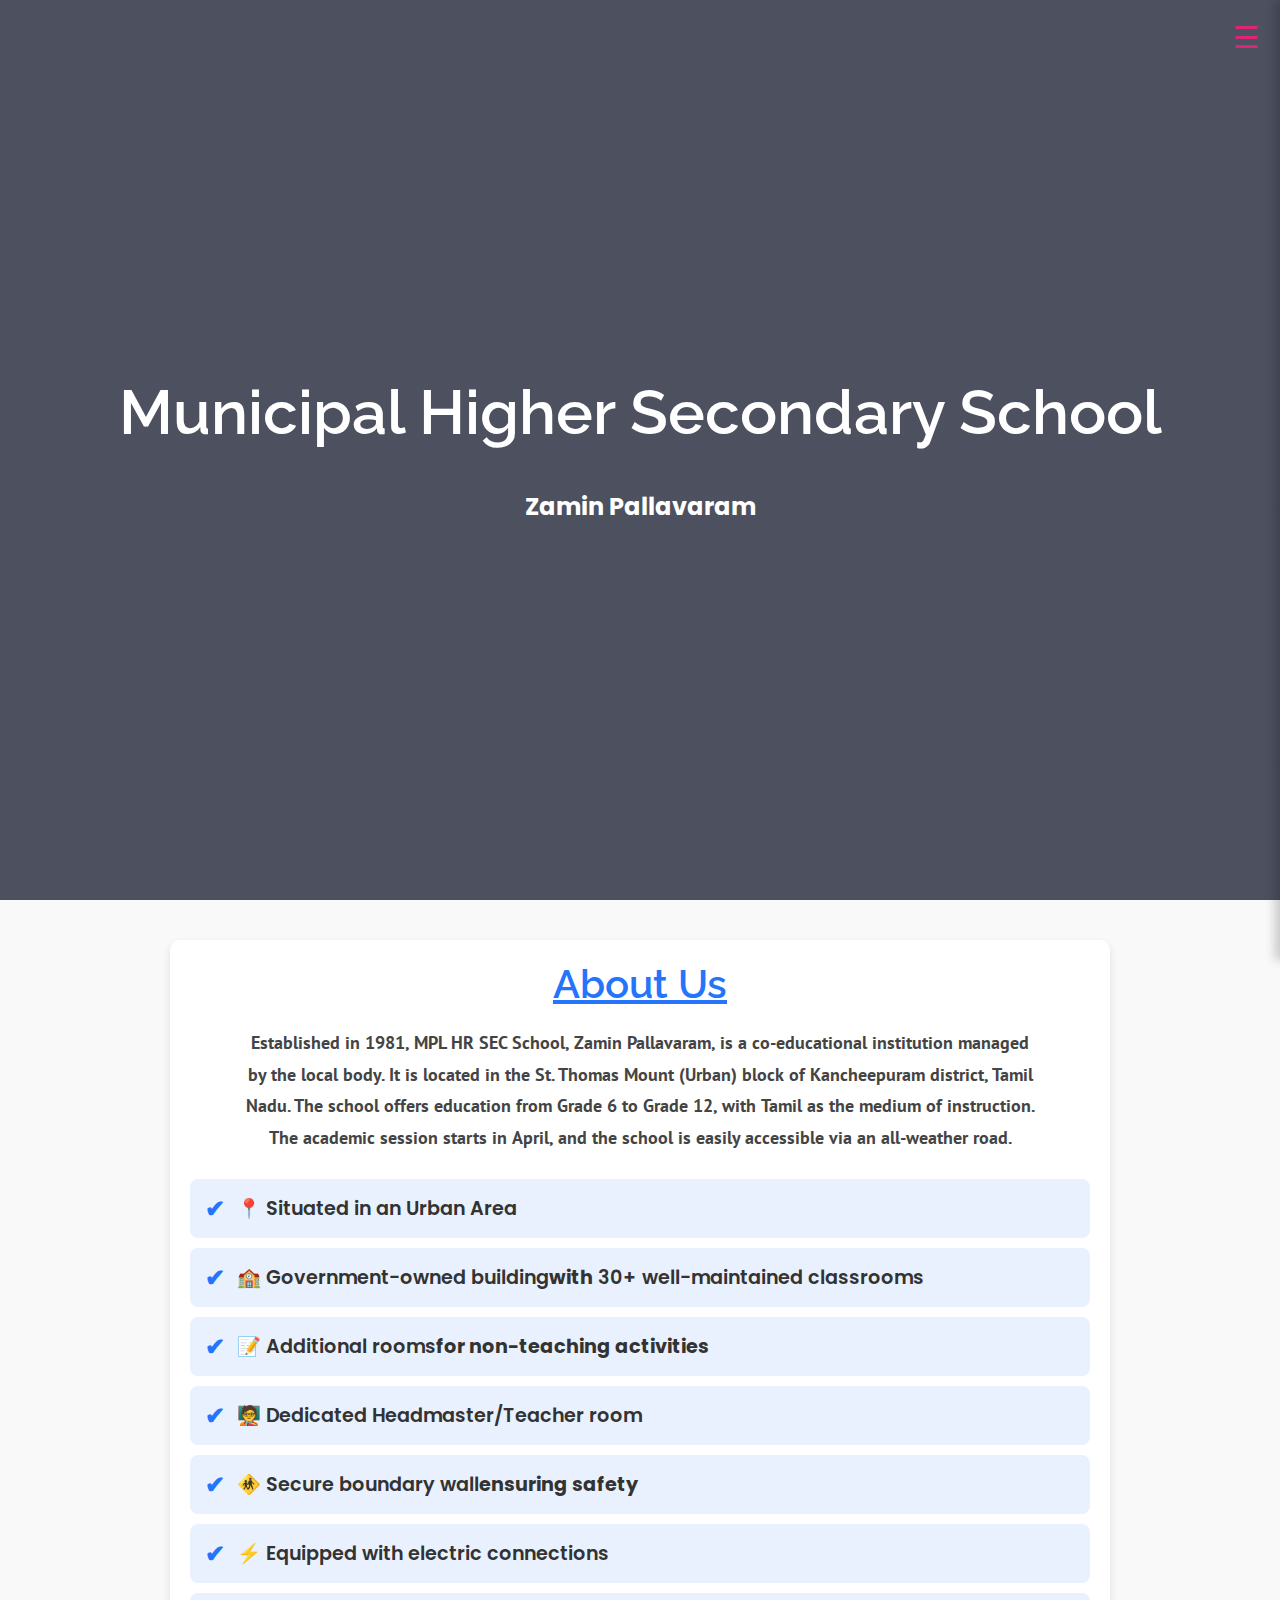
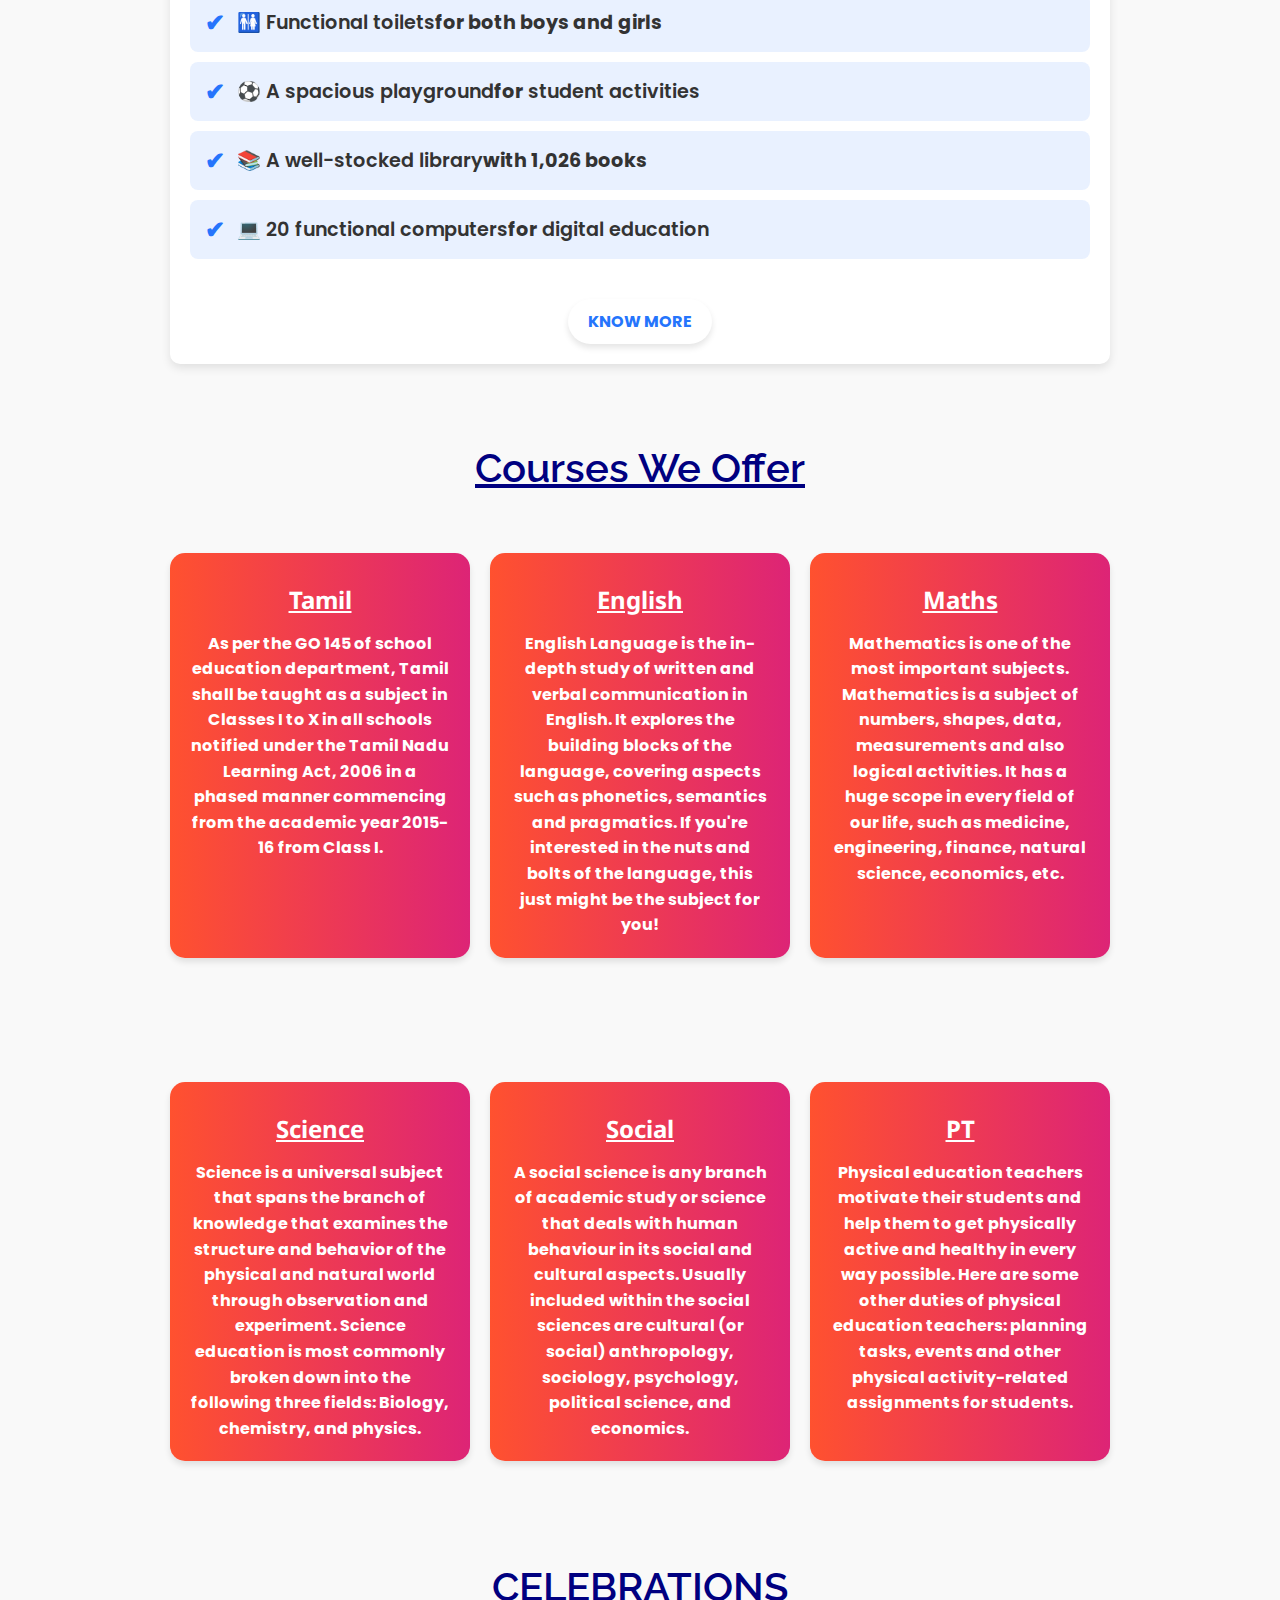
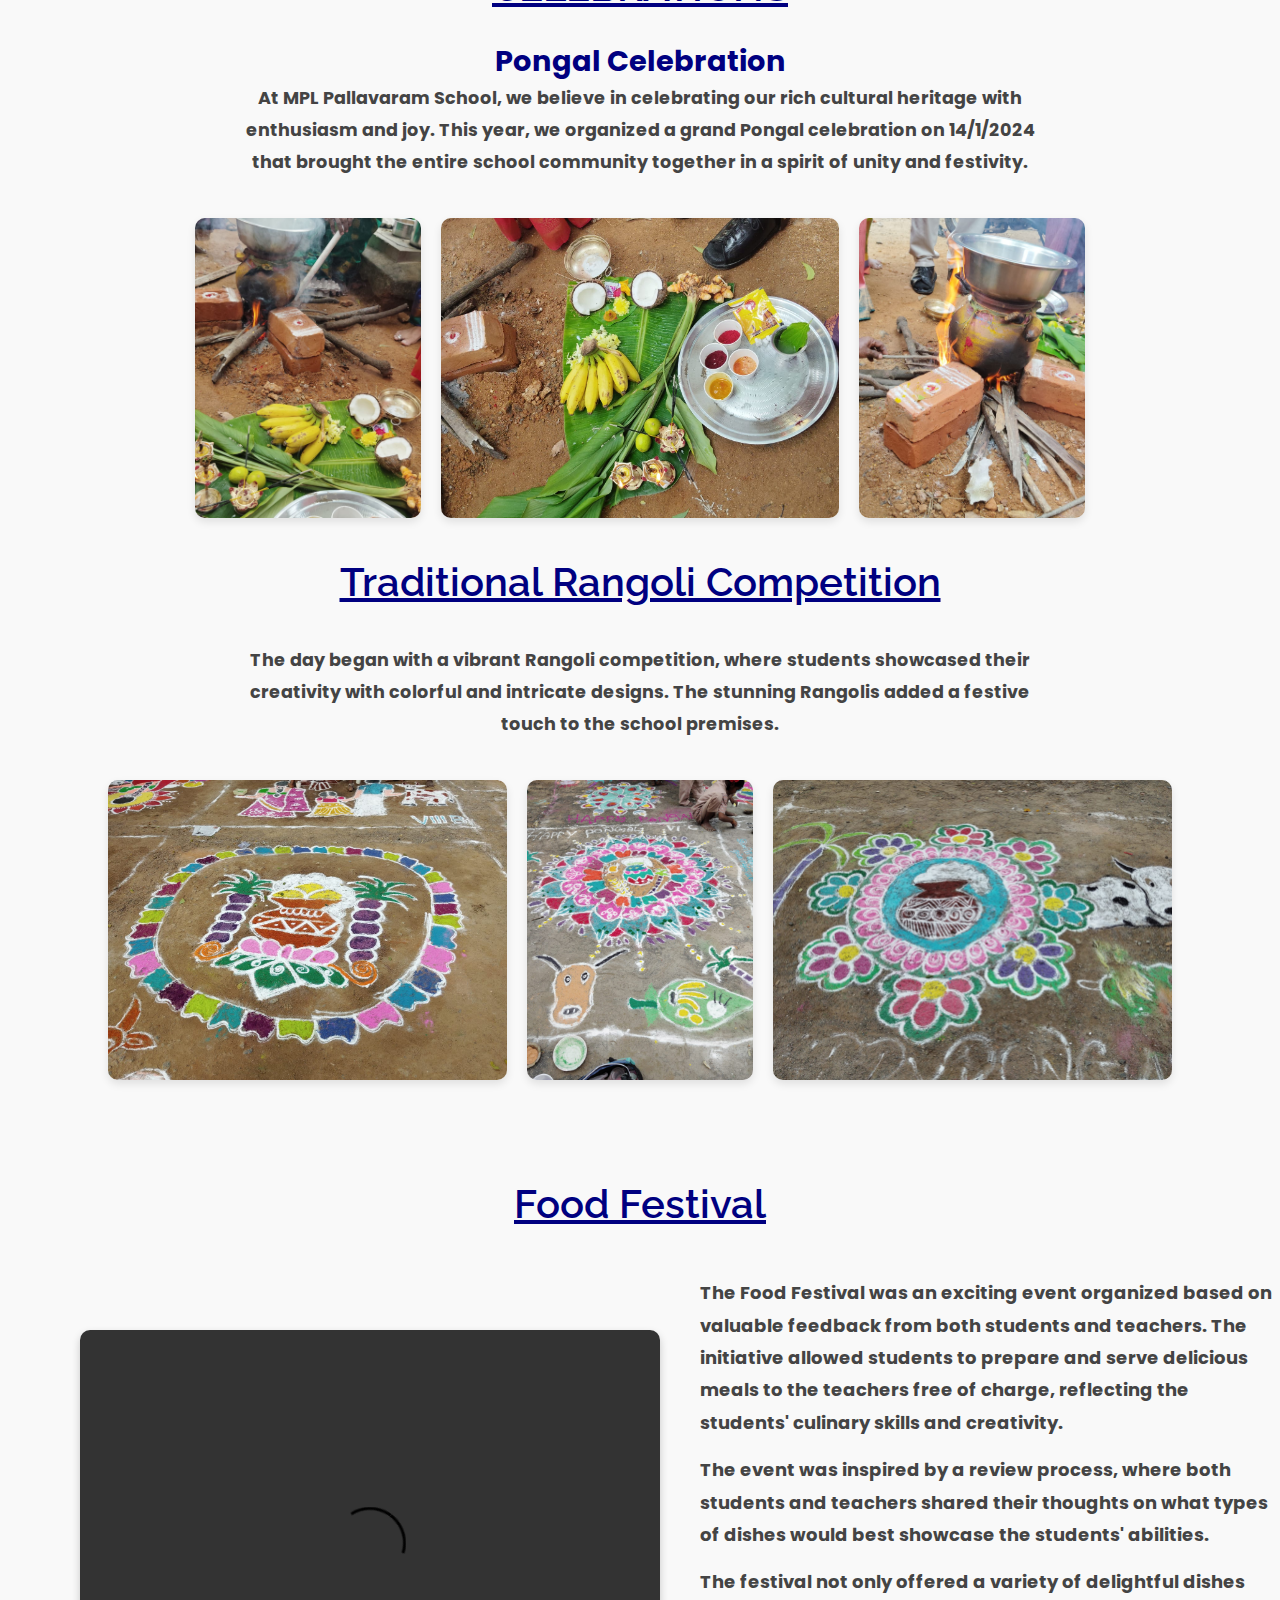
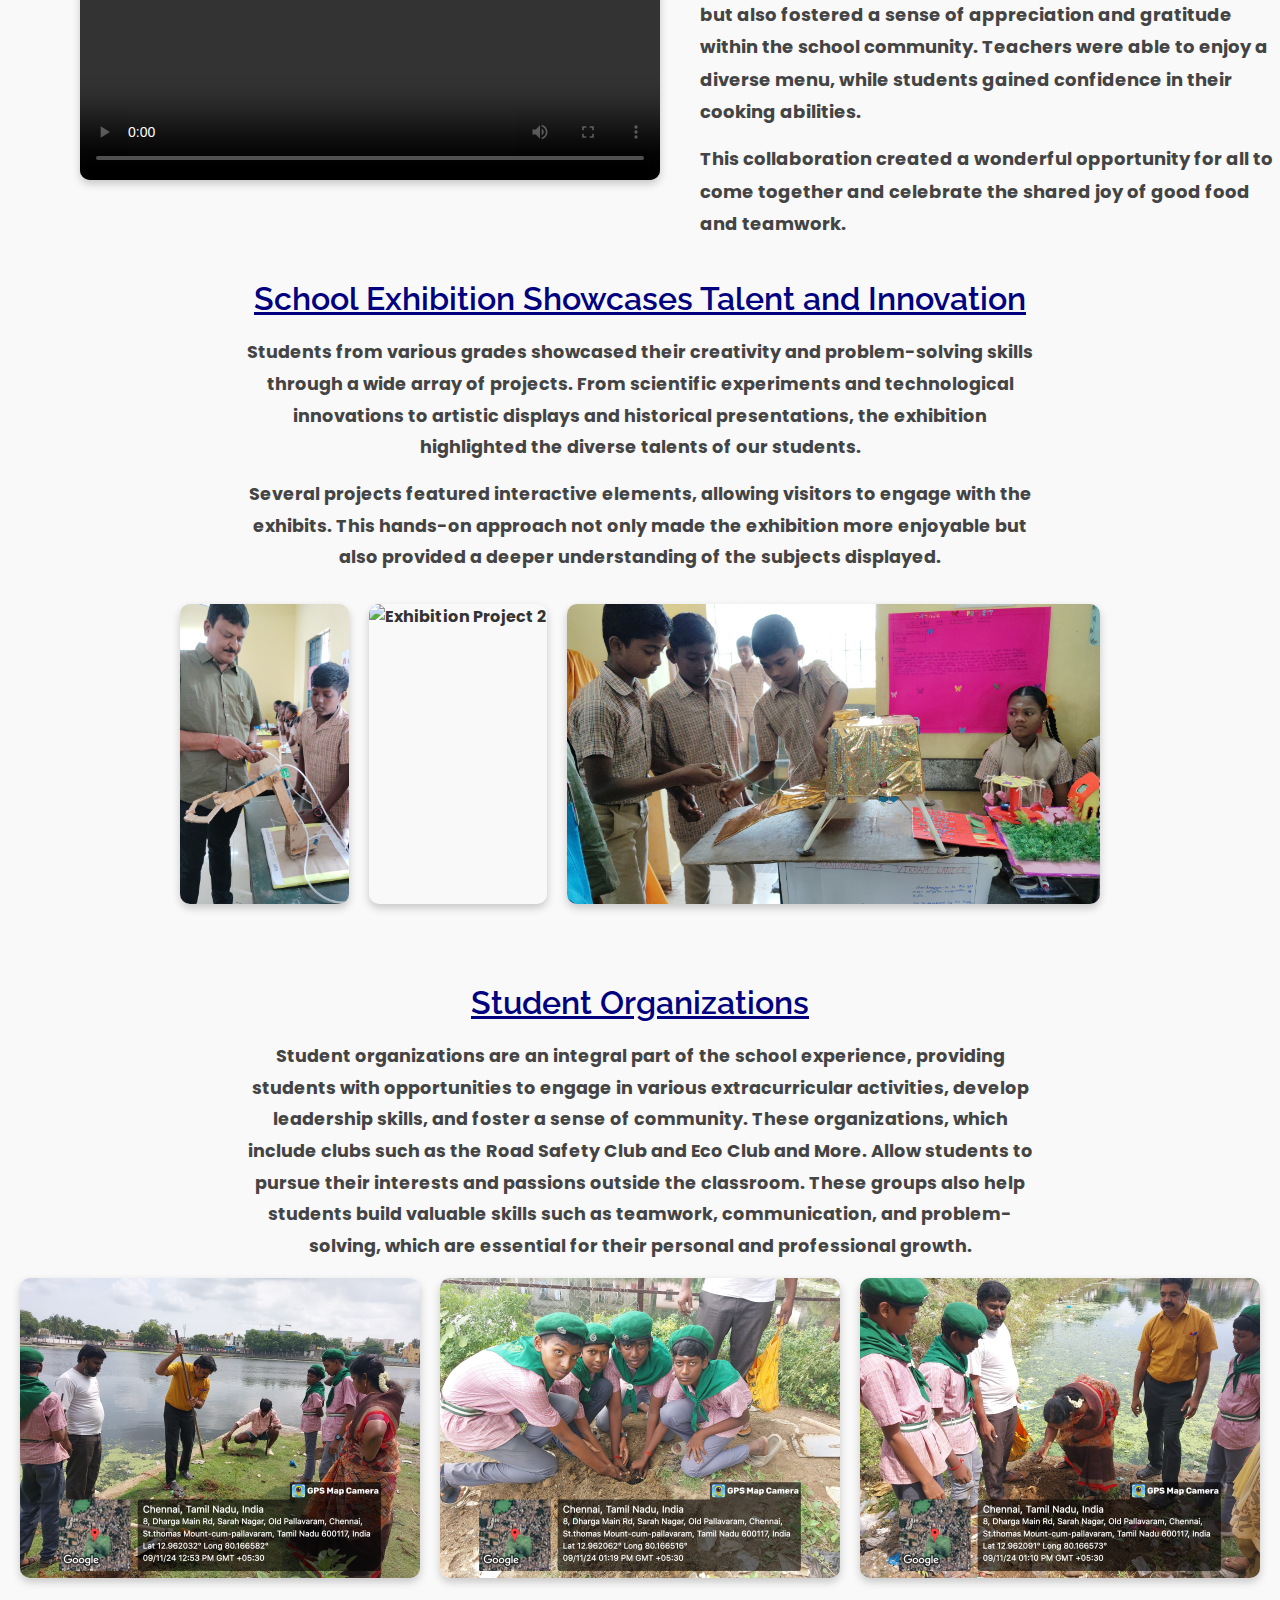
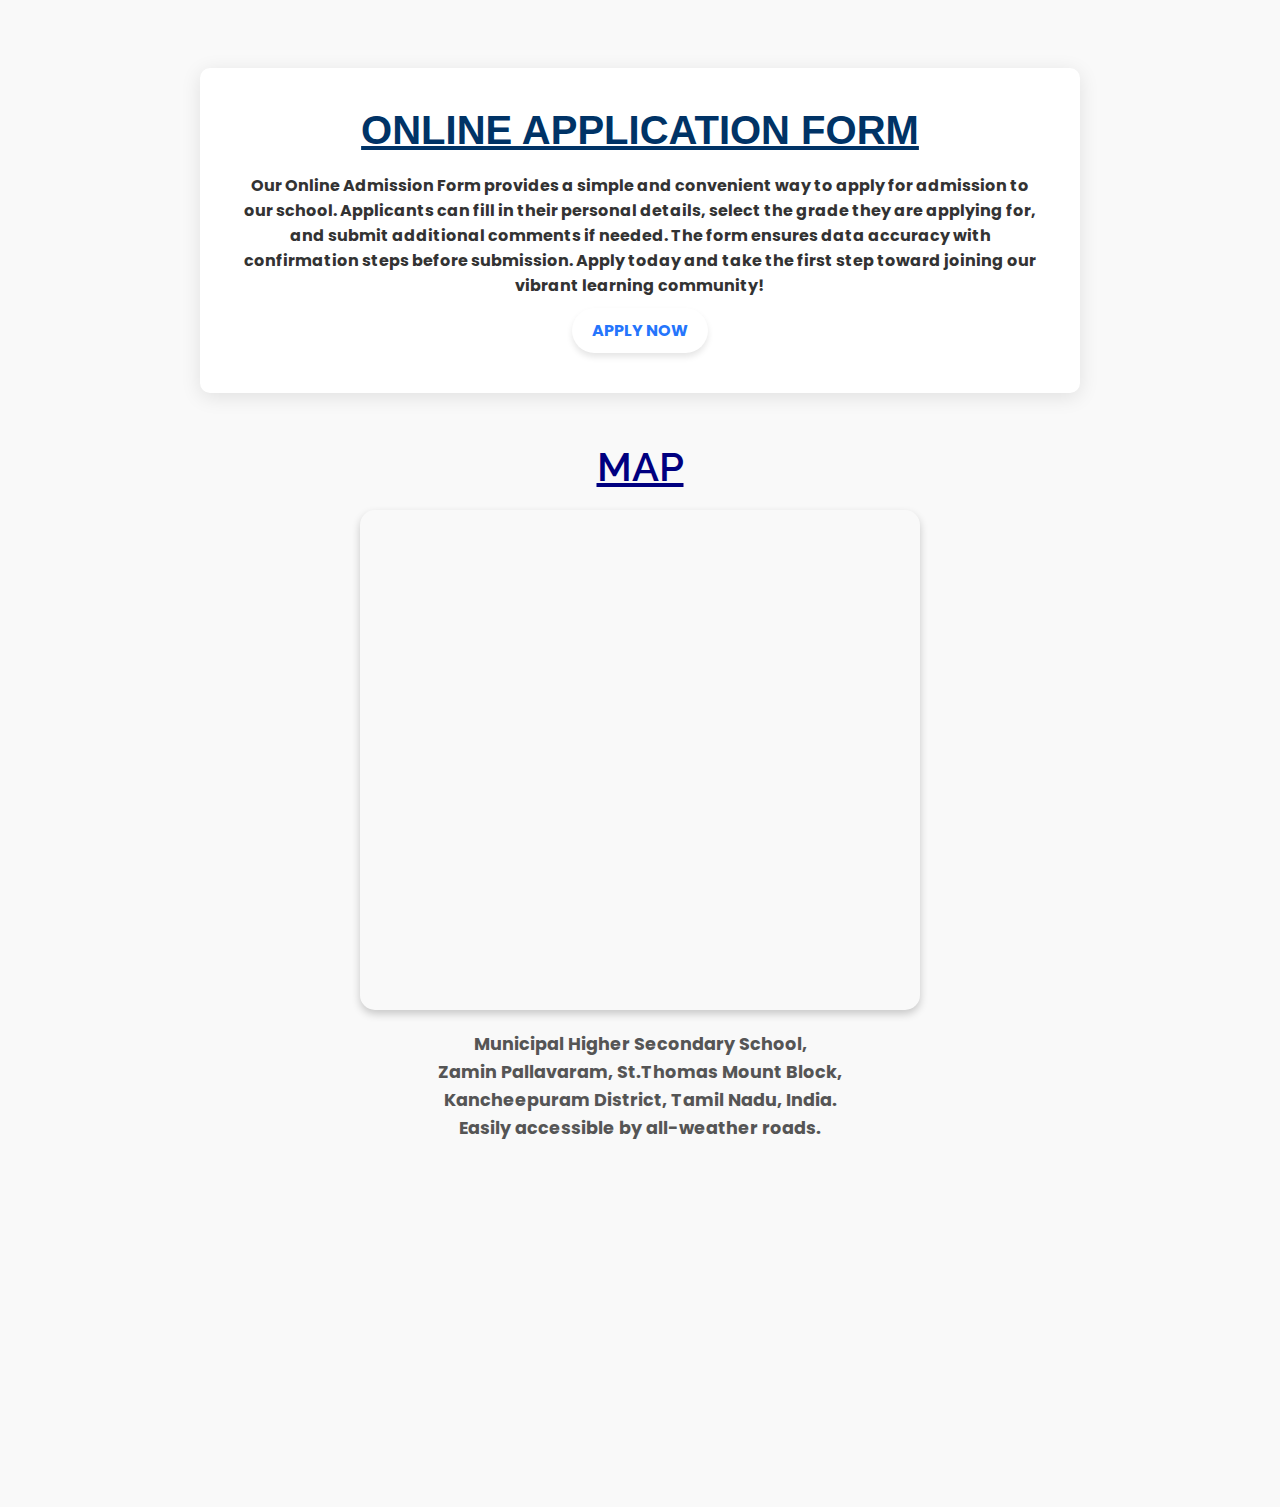
==== commit 1aec2b2d: "Update index.html" ====
--- a/index.html
+++ b/index.html
@@ -321,18 +321,19 @@
         <strong>easily accessible</strong> via an all-weather road.
     </p>
 
-    <ul class="highlights">
-        <li>📍 Situated in an <strong>Urban Area</strong></li>
-        <li>🏫 <strong>Government-owned building </strong>with 30+ well-maintained classrooms</li>
-        <li>📝 Additional rooms for <strong>non-teaching activities</strong></li>
-        <li>🧑‍🏫 Dedicated <strong>Headmaster/Teacher room</strong></li>
-        <li>🚸 <strong>Secure boundary wall </strong>ensuring safety</li>
-        <li>⚡ Equipped with <strong>electric connections</strong></li>
-        <li>🚻 Functional <strong>toilets for both boys and girls</strong></li>
-        <li>⚽ A spacious <strong>playground </strong>for student activities</li>
-        <li>📚 A well-stocked <strong>library with 1,026 books</strong></li>
-        <li>💻 <strong>20 functional computers </strong>for digital education</li>
-    </ul>
+   <ul class="highlights">
+    <li>📍 <strong>Situated in an Urban Area</strong></li>
+    <li>🏫 <strong>Government-owned building</strong> with <strong>30+ well-maintained classrooms</strong></li>
+    <li>📝 <strong>Additional rooms</strong> for non-teaching activities</li>
+    <li>🧑‍🏫 <strong>Dedicated Headmaster/Teacher room</strong></li>
+    <li>🚸 <strong>Secure boundary wall</strong> ensuring safety</li>
+    <li>⚡ <strong>Equipped with electric connections</strong></li>
+    <li>🚻 <strong>Functional toilets</strong> for both boys and girls</li>
+    <li>⚽ <strong>A spacious playground</strong> for <strong>student activities</strong></li>
+    <li>📚 <strong>A well-stocked library</strong> with 1,026 books</li>
+    <li>💻 <strong>20 functional computers</strong> for <strong>digital education</strong></li>
+</ul>
+
         <div class="btn-container">
             <a href="learnmore.html" class="btn">Know More</a>
         </div>
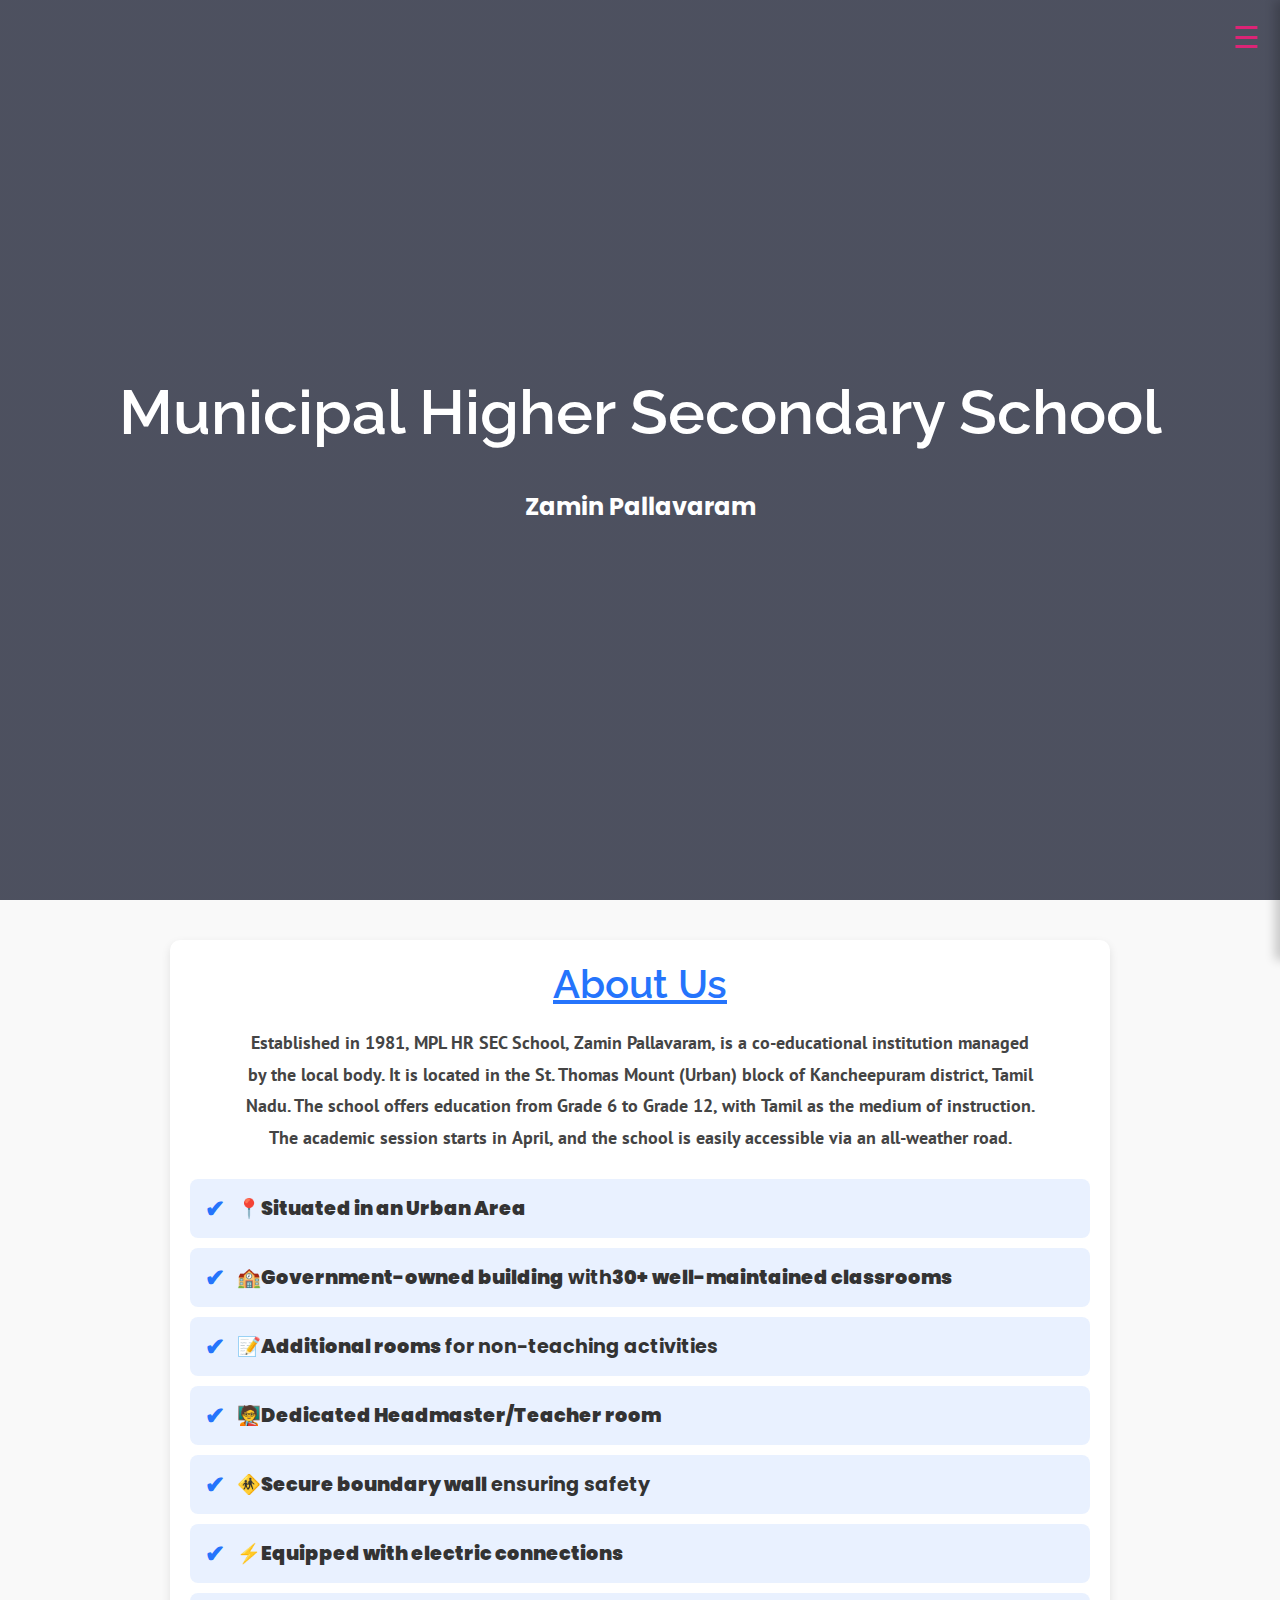
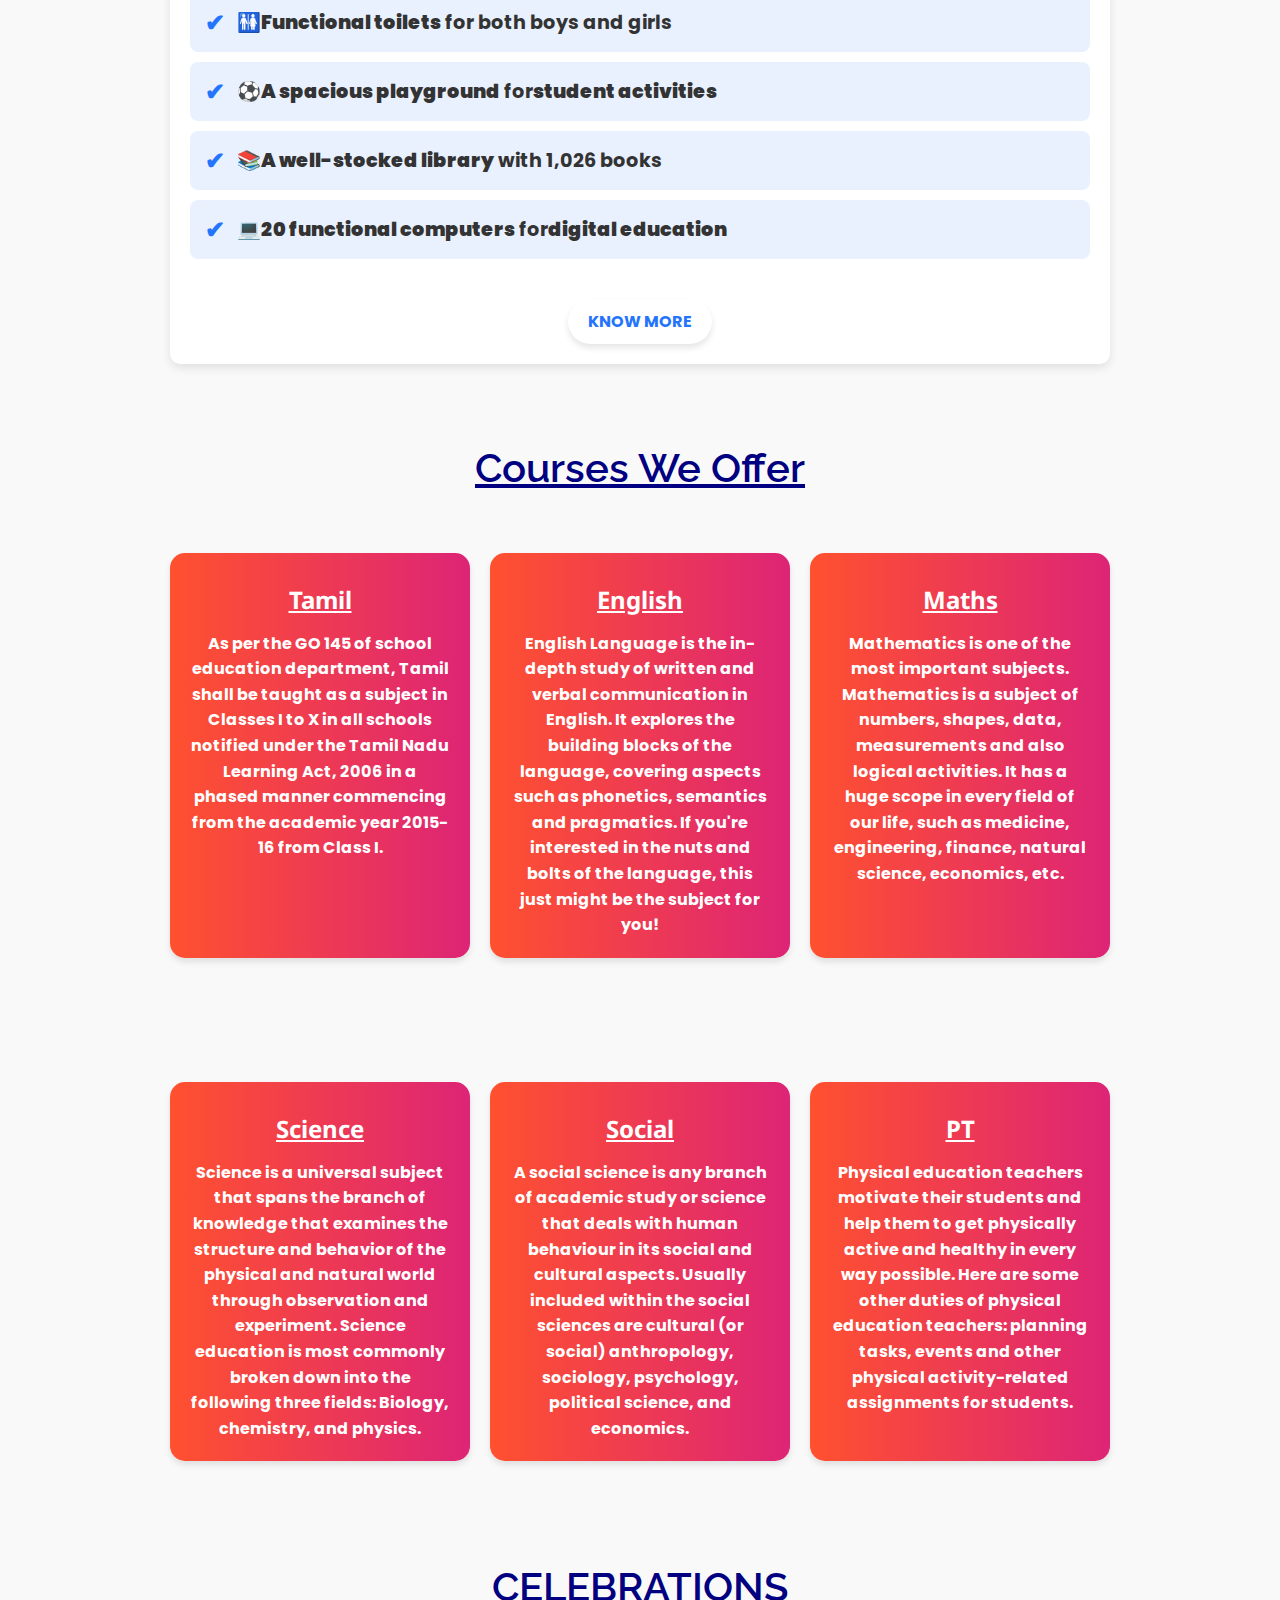
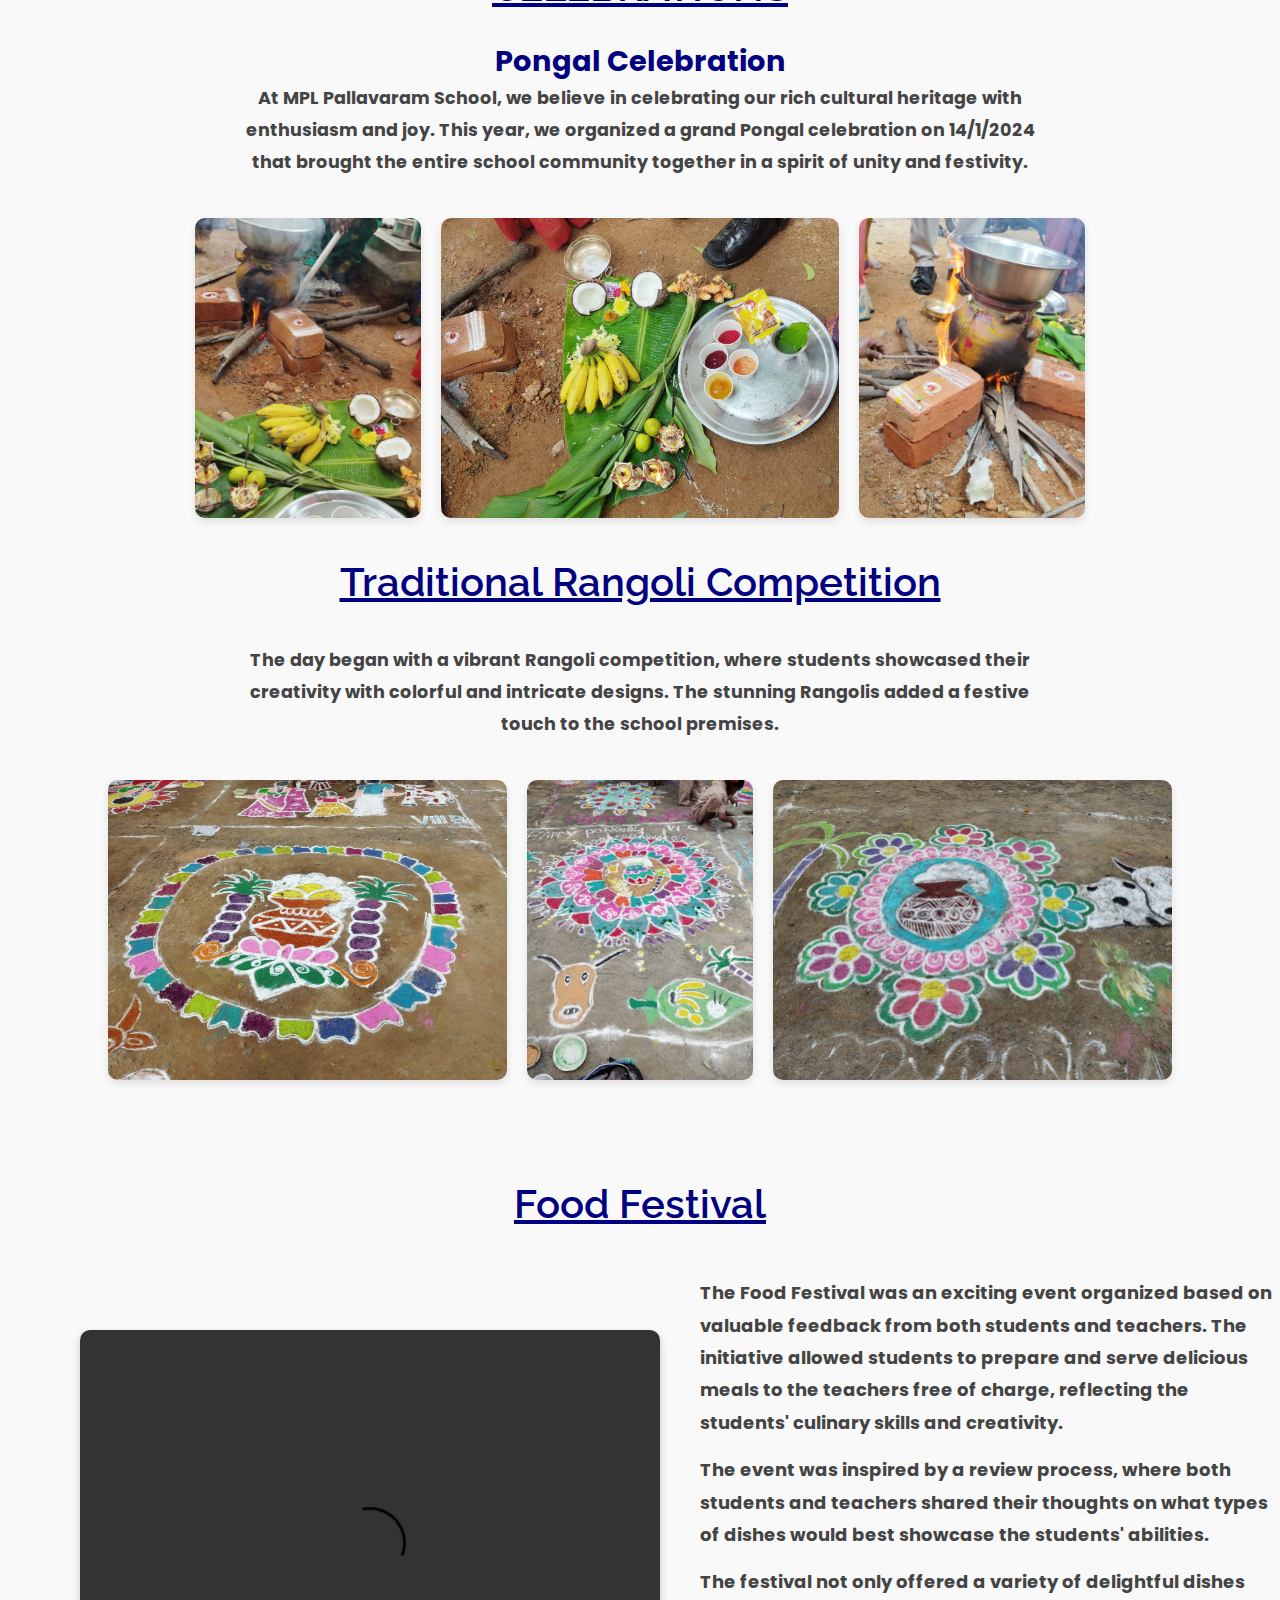
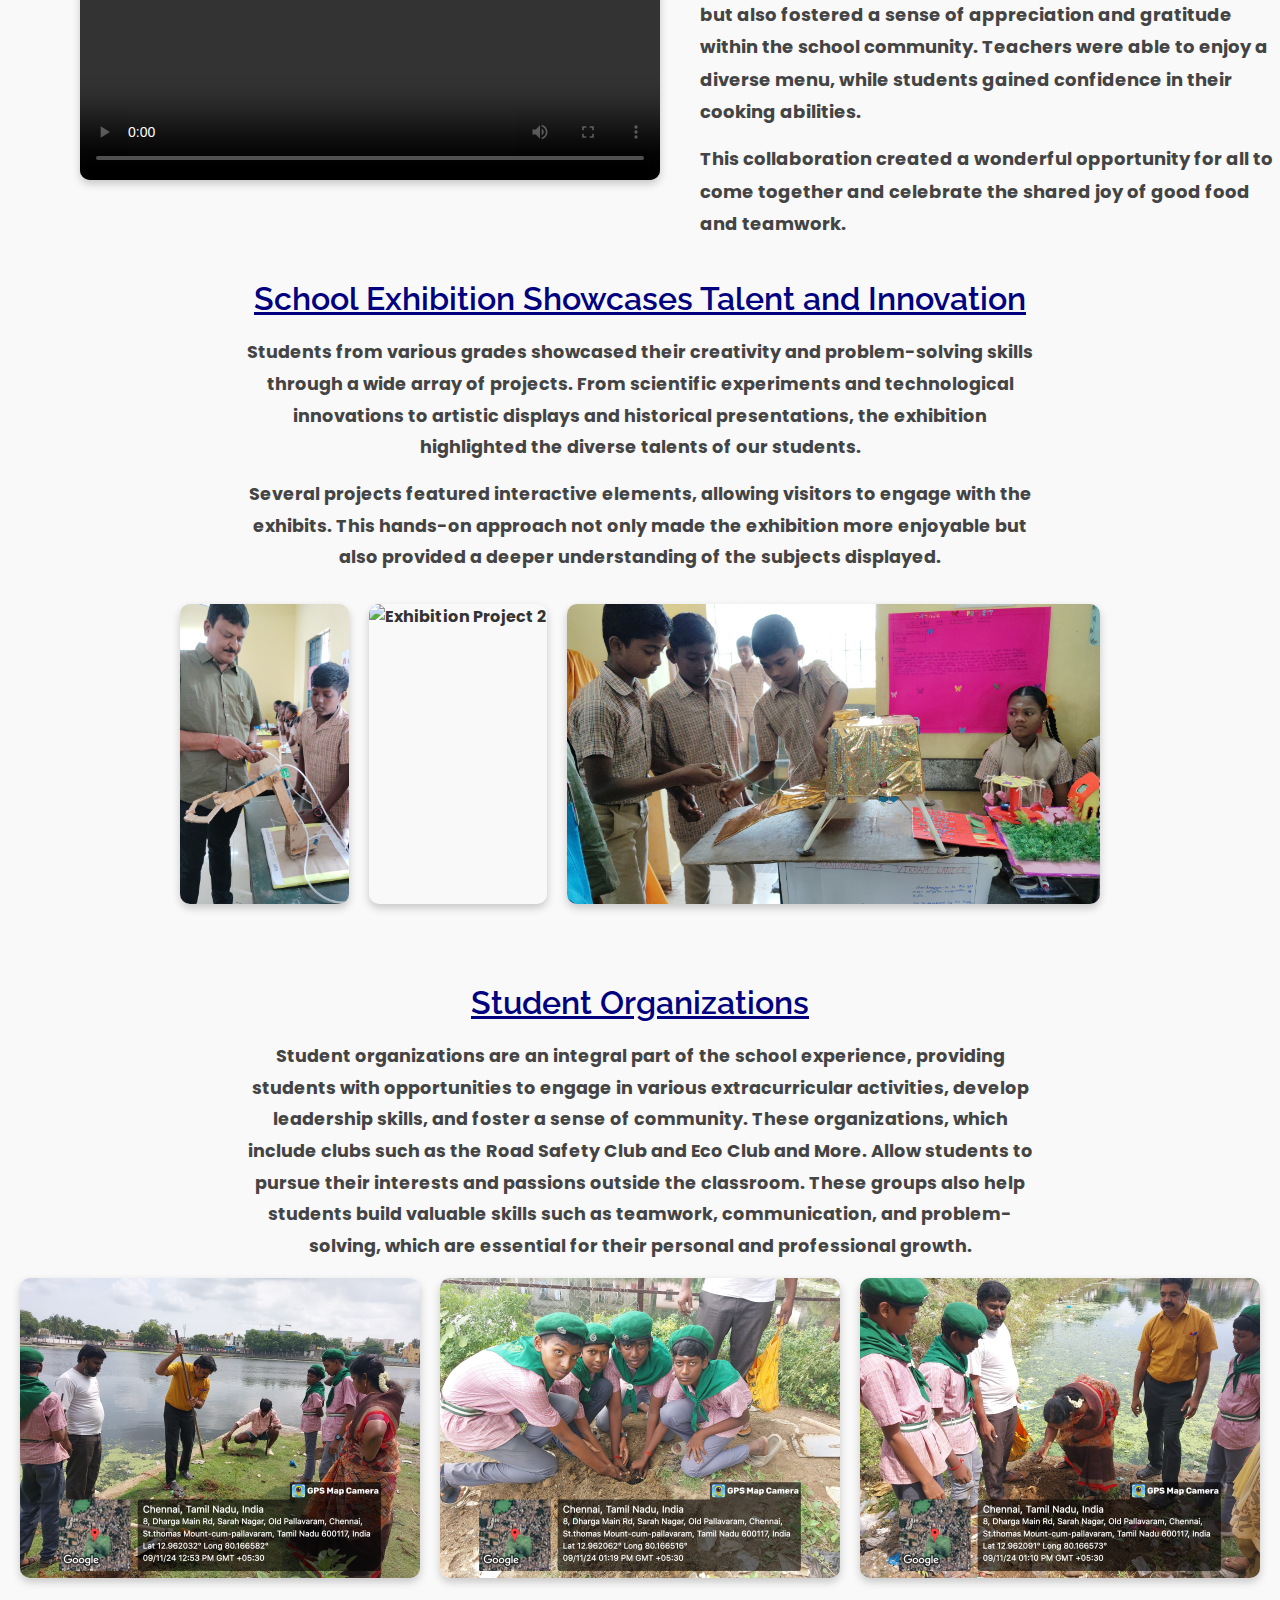
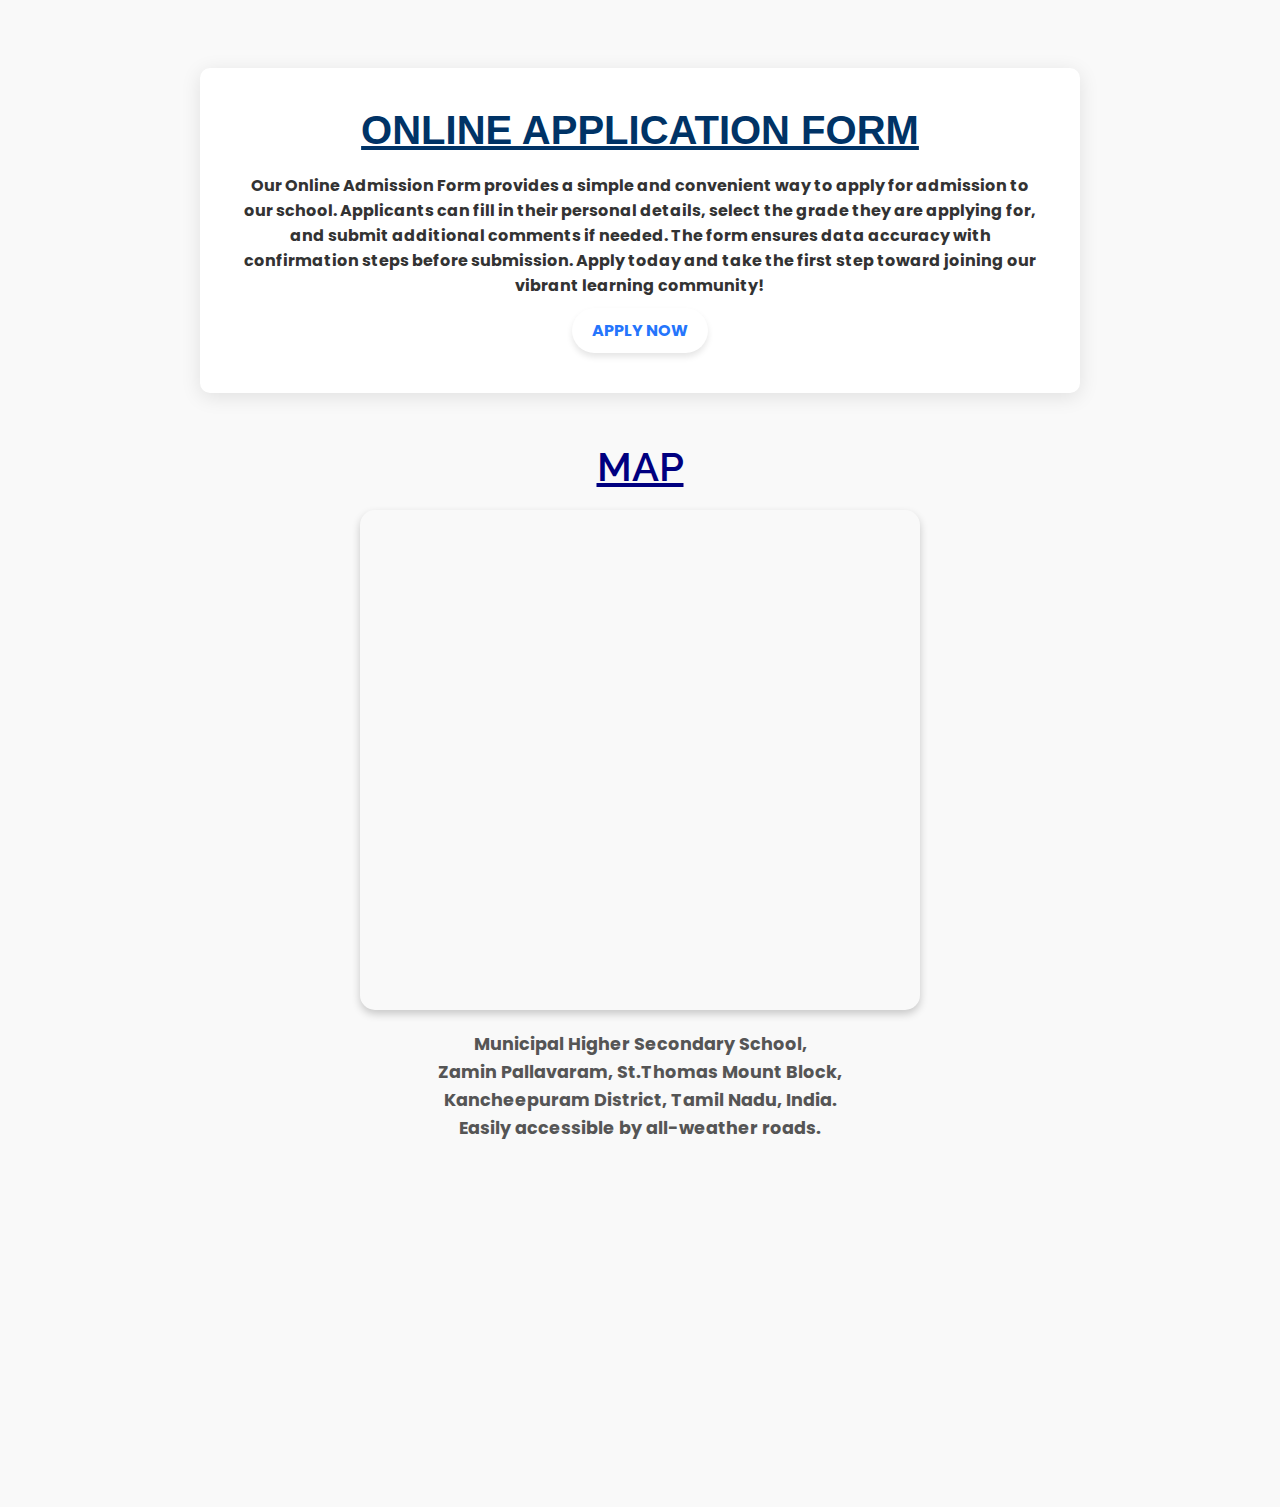
==== commit 32753949: "Update index.html" ====
--- a/index.html
+++ b/index.html
@@ -221,9 +221,10 @@
 }
 
 .highlights li strong {
-    font-weight: 600;
-    margin-left: 5px;
-}
+    display: inline-block; /* Ensures spacing behaves properly */
+    margin-right: 4px; /* Adds a small gap after the bold text */
+}
+
 
 
         .btn-container {
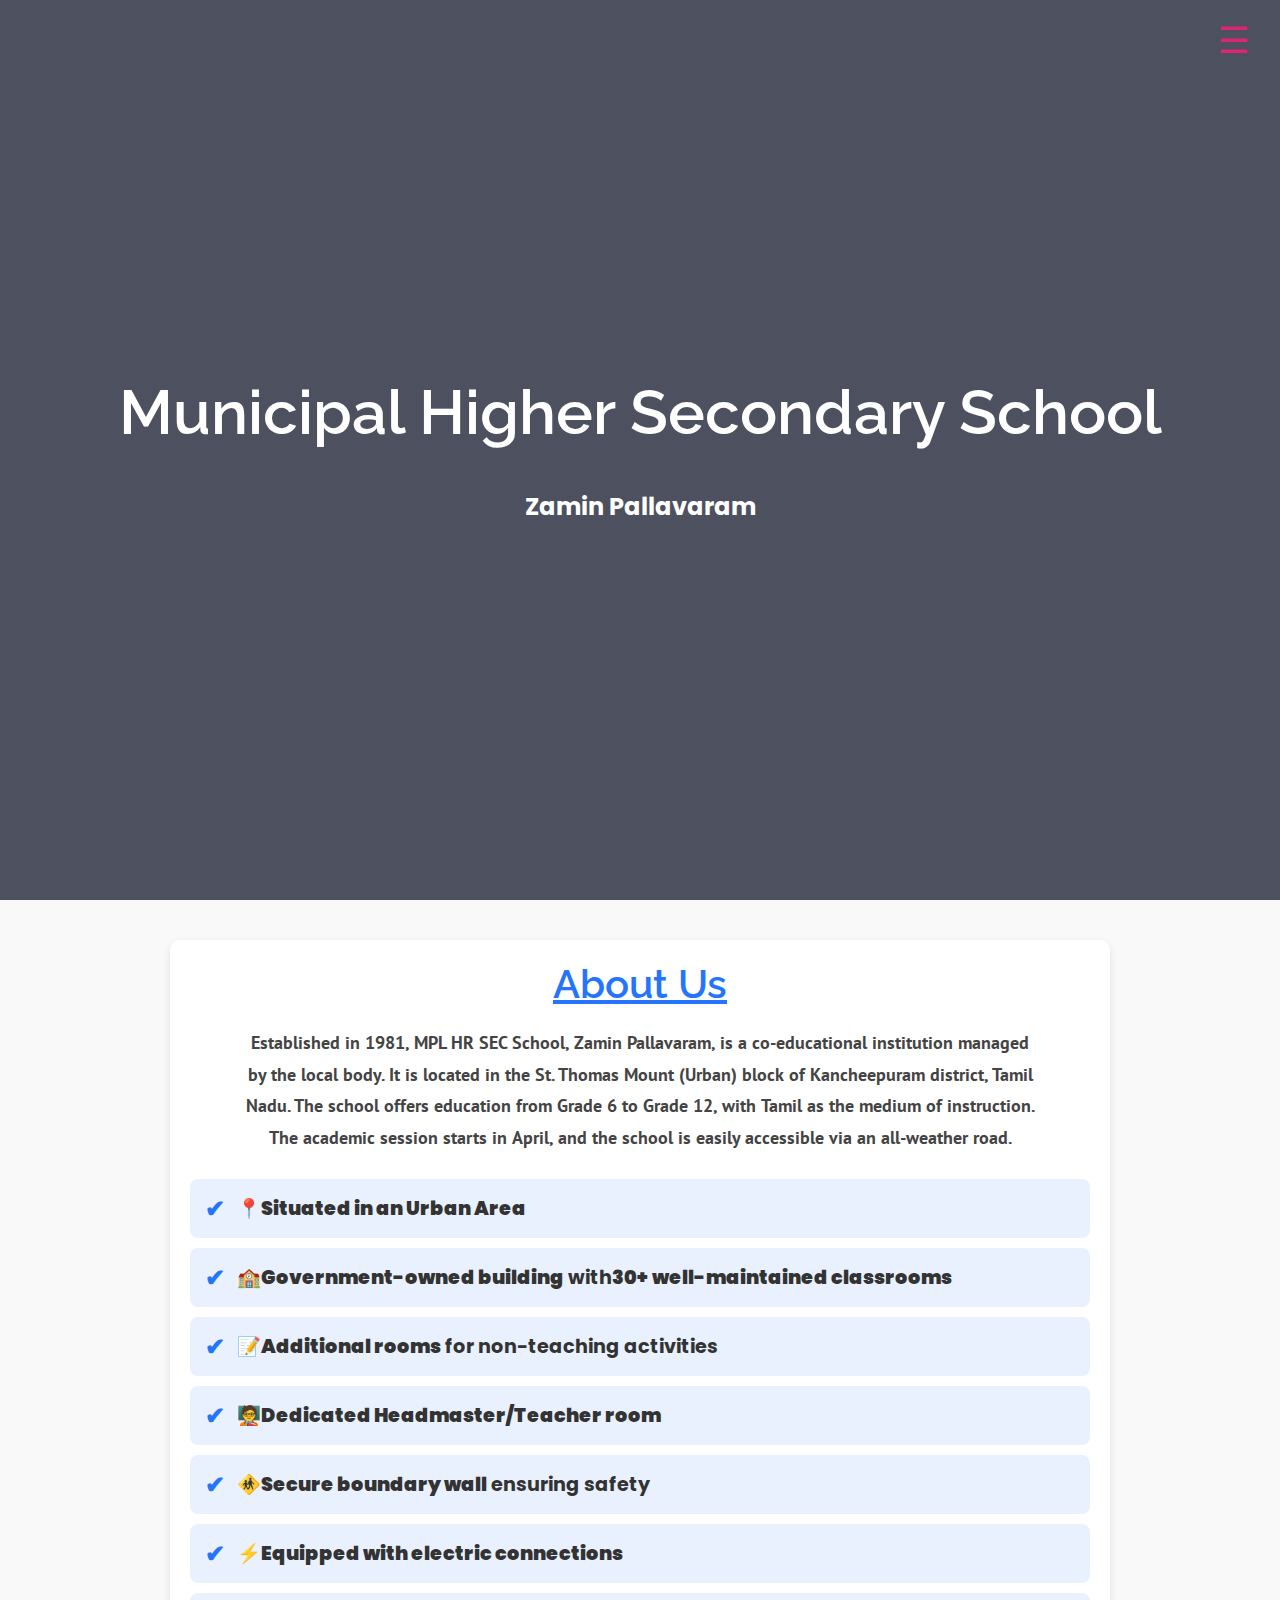
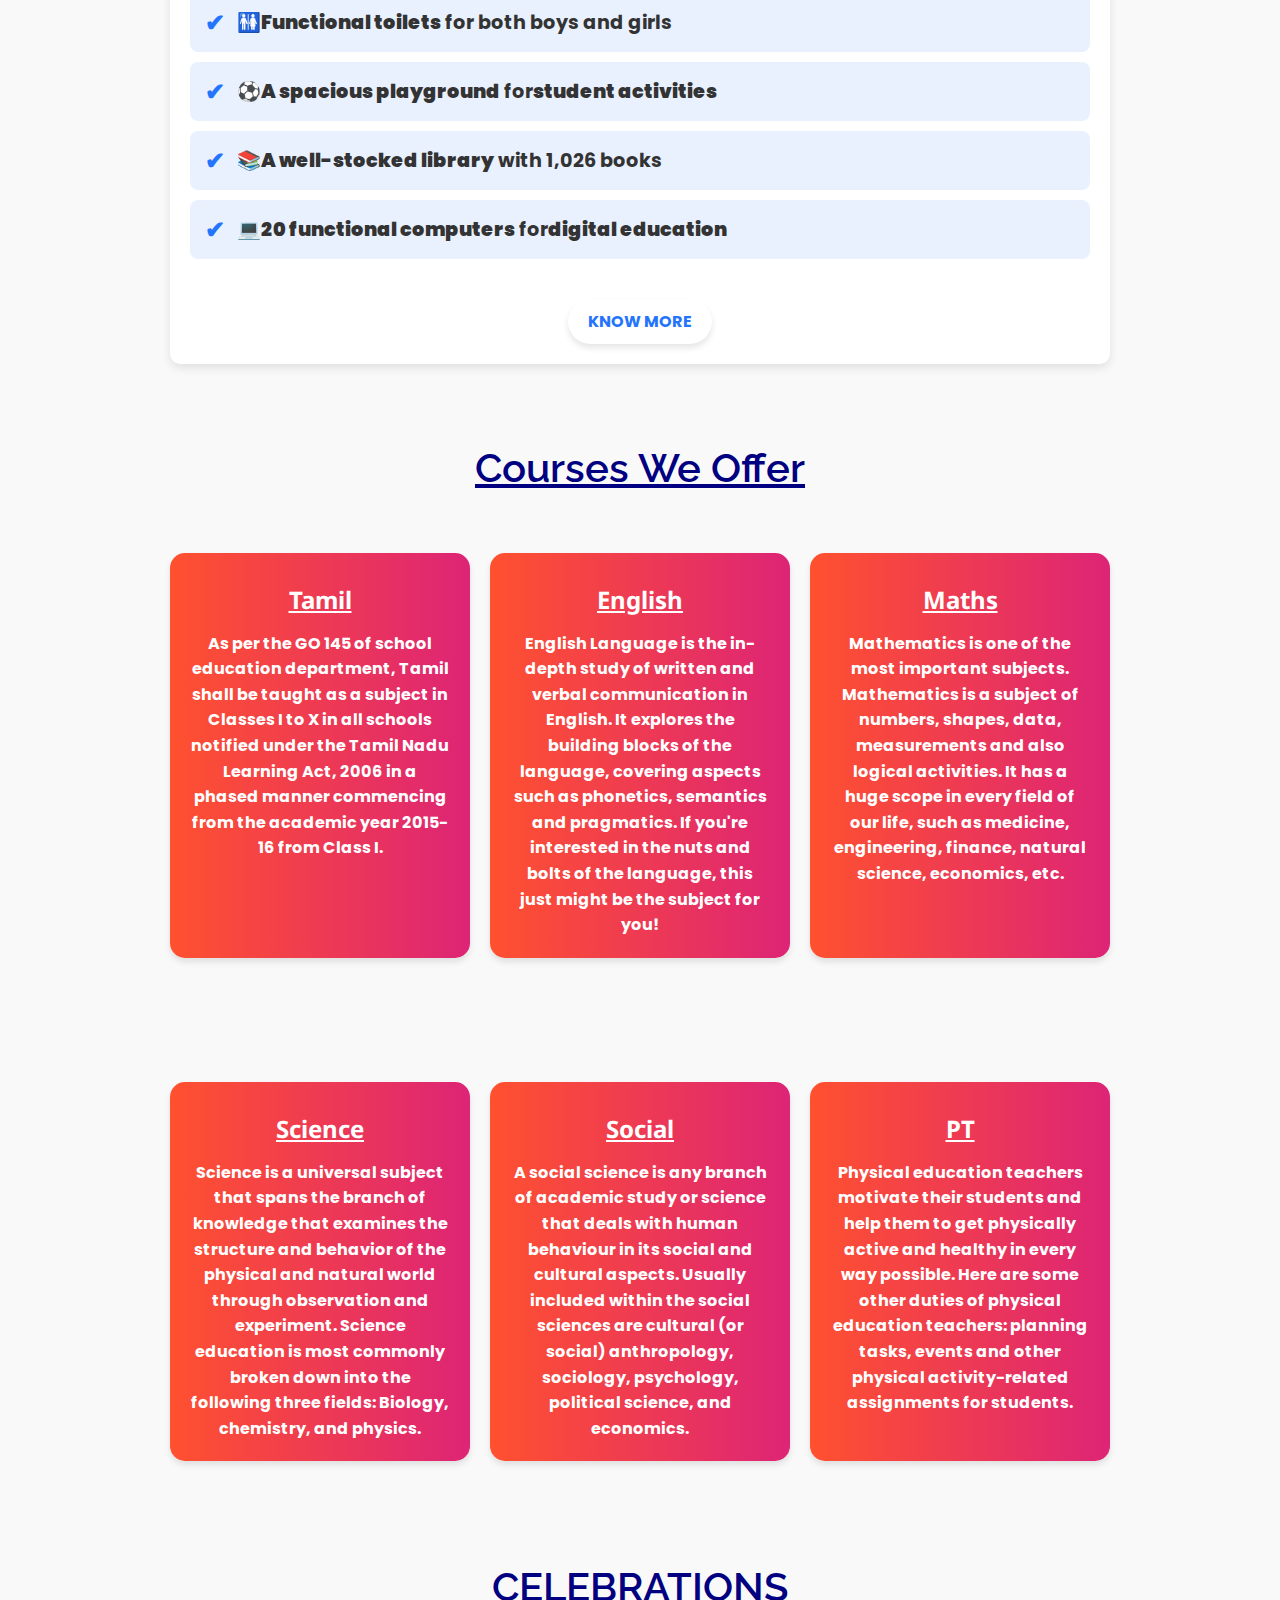
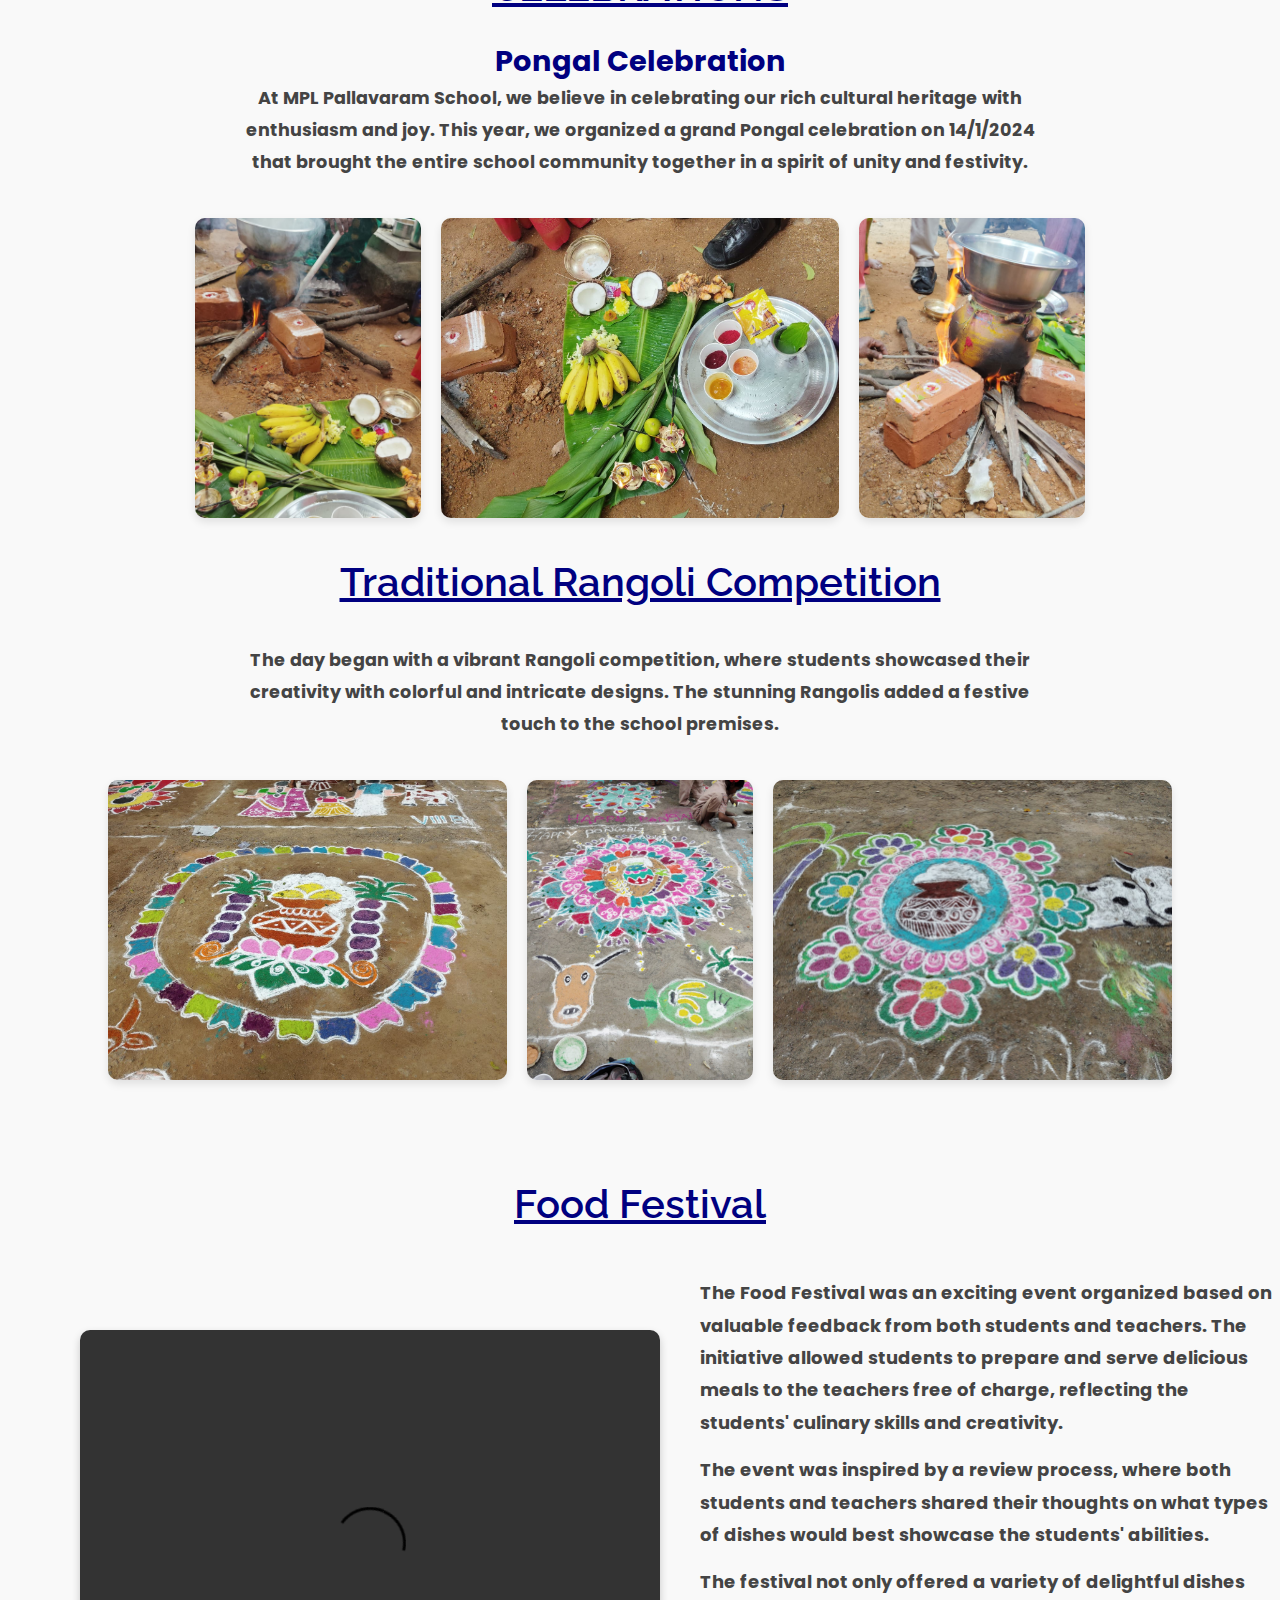
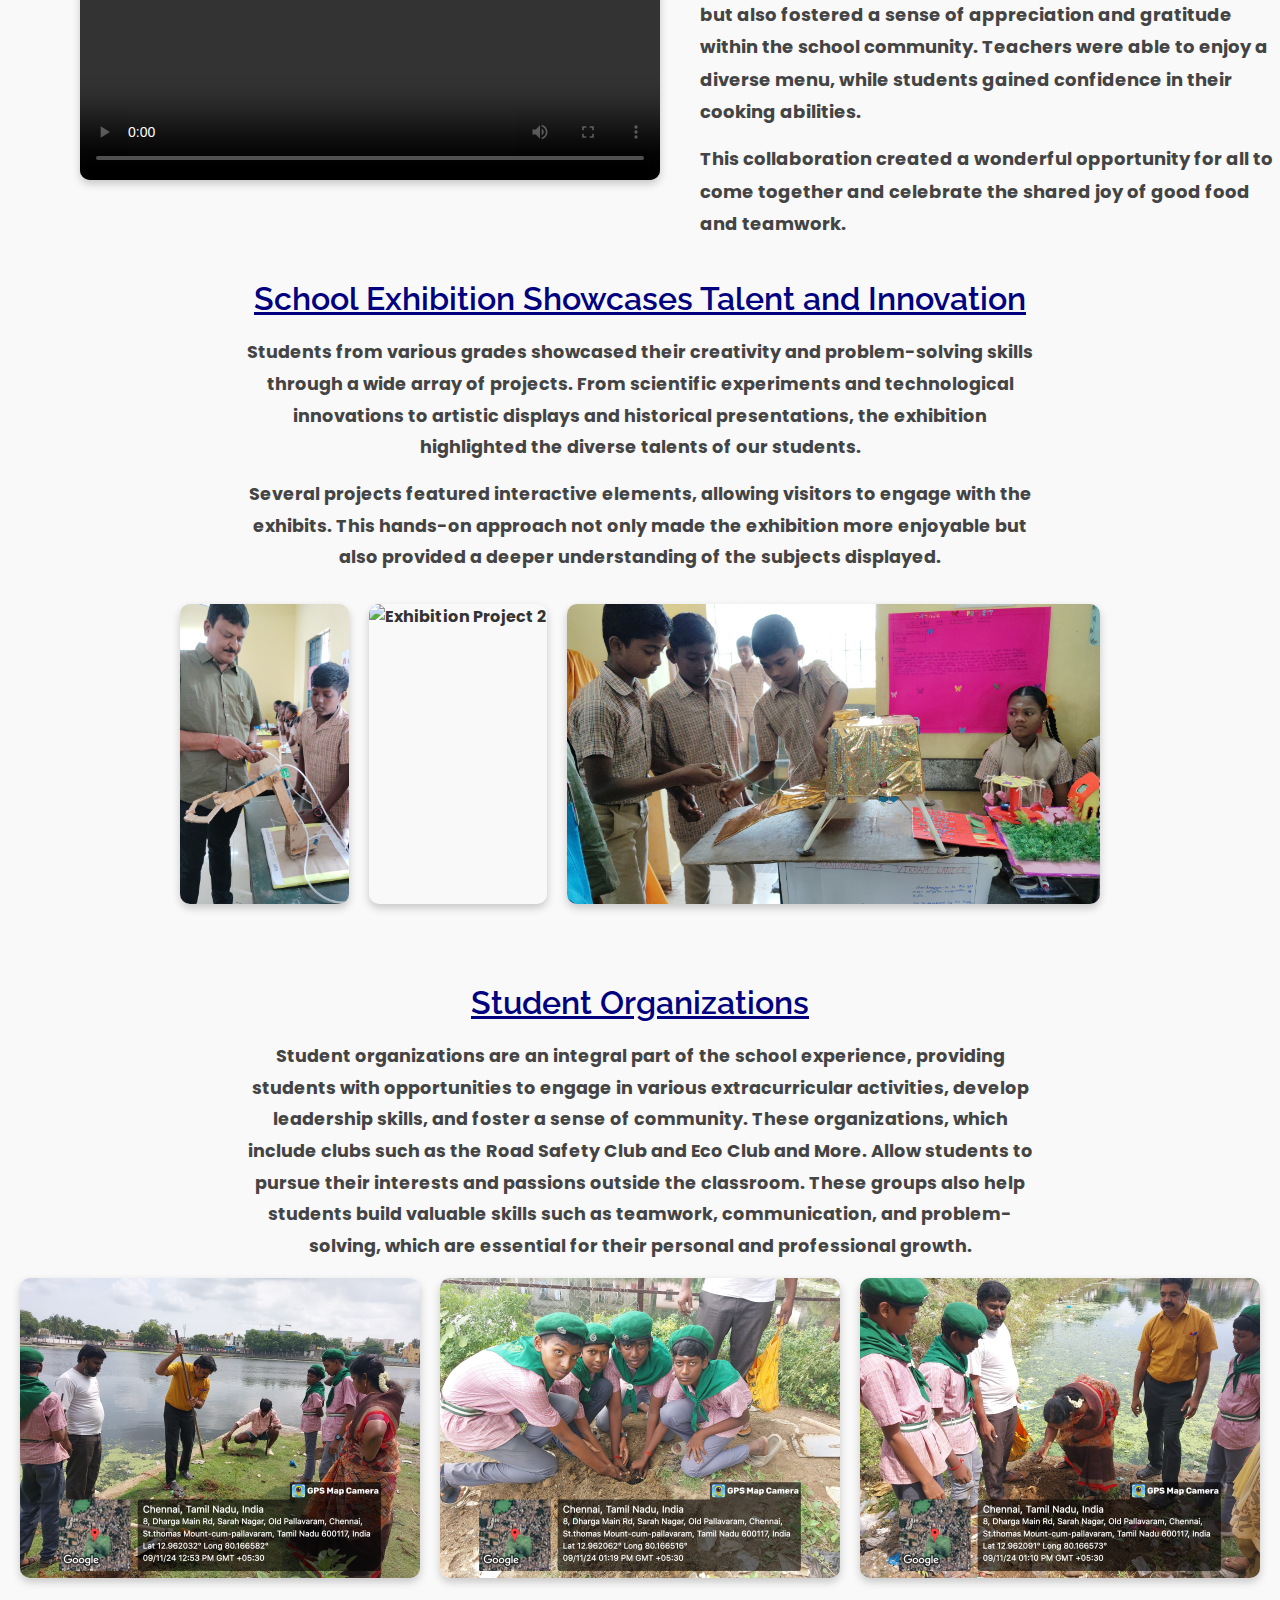
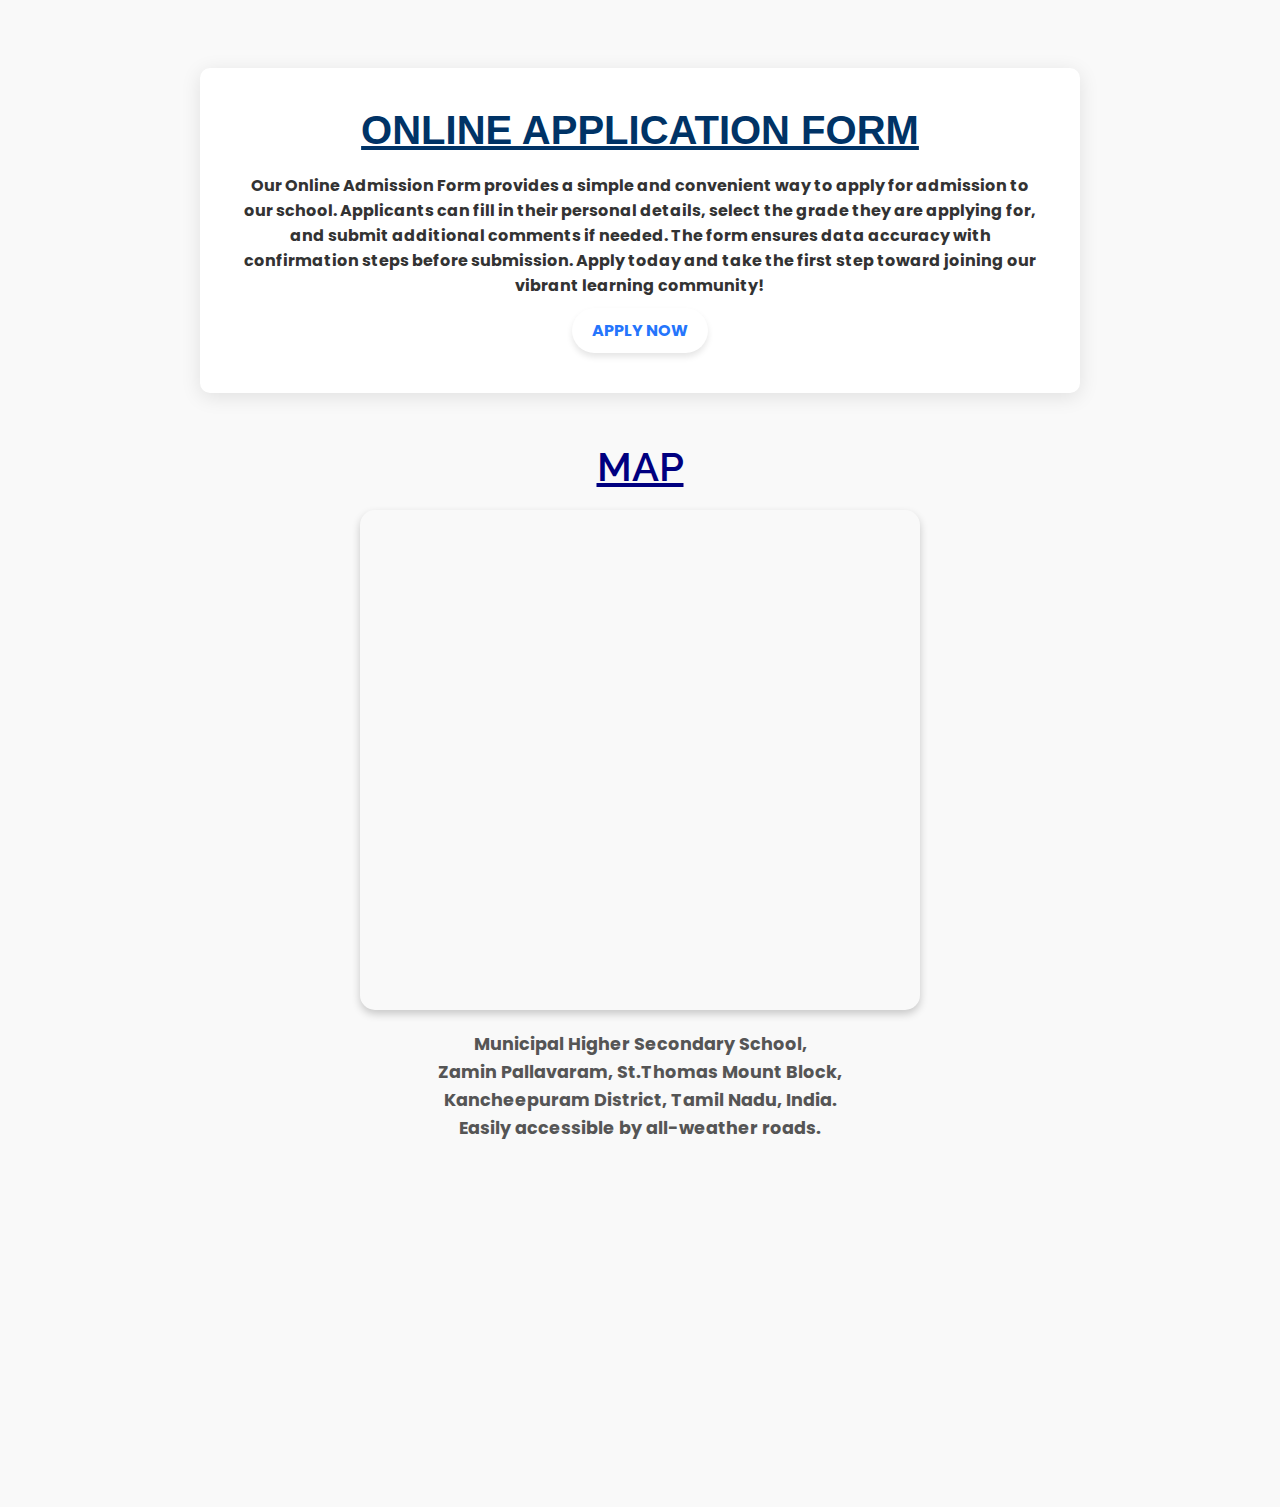
==== commit 4a5619a9: "Update index.html" ====
--- a/index.html
+++ b/index.html
@@ -24,53 +24,131 @@
             <h3>It takes some inches to load. Please Wait Patiently.😊</h3>
     <div class="spinner"></div>
 </div>
-<style>
-    /* Hamburger Icon */
+
+</head>
+<body>
+    <div id="content" style="display: none;">
+    <section class="header">
+        <!DOCTYPE html>
+<html lang="en">
+<head>
+    <meta charset="UTF-8">
+    <meta name="viewport" content="width=device-width, initial-scale=1.0">
+    <title>Hamburger Nav</title>
+    <link rel="stylesheet" href="styles.css">
+    <script defer src="script.js"></script>
+    <style>
+       
+ /* Hamburger Menu */
 .hamburger {
     position: fixed;
     top: 20px;
-    right: 20px;
-    font-size: 30px;
+    right: 30px; /* Moved slightly to the right */
+    font-size: 36px; /* Made bigger */
     border: none;
     color: #dd2476;
     cursor: pointer;
     z-index: 1001;
-    transition: transform 0.3s ease-in-out;
+    transition: transform 0.3s ease-in-out, color 0.3s ease-in-out;
     background-color: transparent;
 }
 
 .hamburger:hover {
-    transform: scale(1.1);
-    color:  #ff512f;
-}
-/* Ensure the color is applied to the hamburger bars */
-.hamburger-icon {
-        width: 30px;
-        height: 3px;
-        
-        margin: 5px 0;
-        transition: all 0.3s ease;
-    }
-
-
-/* Sidebar Navigation */
+    transform: scale(1.2); /* Slight zoom effect */
+    color: #ff512f;
+}
+
+/* Sidebar Navigation - Acrylic Blur with Correct Positioning */
 .nav-container {
     position: fixed;
-    top: 0;
-    right: 0;
-    width: 250px;
-    height: 100vh;
-    background: rgba(0, 0, 0, 0.9);
-    transform: translateX(100%);
-    transition: transform 0.5s ease-in-out;
-    box-shadow: -5px 0 10px rgba(0, 0, 0, 0.2);
+    top: 50%;
+    right: 20px;
+    width: 300px; /* Slightly wider */
+    height: 90vh;
+    background: rgba(255, 255, 255, 0.15); /* Light acrylic effect */
+    backdrop-filter: blur(10px);
+    -webkit-backdrop-filter: blur(10px);
+    transform: translateY(-50%) scale(0.95); /* Fix position */
+    transition: transform 0.5s ease-in-out, box-shadow 0.5s ease-in-out, opacity 0.5s ease-in-out, backdrop-filter 0.5s ease-in-out;
+    box-shadow: 0 10px 30px rgba(221, 36, 118, 0.3);
     padding-top: 60px;
     z-index: 1000;
+    border-radius: 20px;
+    opacity: 0;
+    overflow: hidden;
 }
 
 /* When menu is open */
 .nav-container.active {
-    transform: translateX(0);
+    transform: translateY(-50%) scale(1);
+    opacity: 1;
+}
+
+/* Dark Mode Acrylic Blur */
+.dark-mode .nav-container {
+    background: rgba(20, 20, 20, 0.3); /* Dark acrylic effect */
+    box-shadow: 0 10px 40px rgba(255, 81, 47, 0.3);
+}
+
+/* Ambient Glow Effect */
+@keyframes ambientGlow {
+    0% { box-shadow: 0 0 10px rgba(221, 36, 118, 0.4); }
+    50% { box-shadow: 0 0 20px rgba(255, 81, 47, 0.6); }
+    100% { box-shadow: 0 0 10px rgba(221, 36, 118, 0.4); }
+}
+
+.nav-container {
+    animation: ambientGlow 3s infinite alternate ease-in-out;
+}
+
+
+.nav-container.active {
+    transform: translateY(-50%) scale(1);
+    opacity: 1;
+}
+
+/* Navigation Links */
+.nav-links {
+    list-style: none;
+    padding: 0;
+    text-align: left;
+}
+
+.nav-links li {
+    padding: 15px;
+    /*border-bottom: 1px solid rgba(255, 255, 255, 0.2);*/
+    transition: background 0.3s ease-in-out, transform 0.2s ease-in-out;
+}
+
+/* Default Navigation Links */
+.nav-links li a {
+    color: white; /* Default text color */
+    text-decoration: none;
+    font-size: 18px;
+    display: block;
+    transition: color 0.3s ease-in-out, padding-left 0.3s ease-in-out;
+}
+
+/* Adaptive Dark Mode */
+.dark-mode .nav-links li a {
+    color: white;
+}
+
+/* Adaptive Light Mode */
+.light-mode .nav-links li a {
+    color: black;
+}
+
+
+/* Smooth hover animations */
+.nav-links li:hover {
+   
+    transform: scale(1.05);
+}
+
+.nav-links li a:hover {
+    padding-left: 12px;
+    color: #ff512f;
 }
 
 /* Close Button */
@@ -81,61 +159,101 @@
     font-size: 30px;
     cursor: pointer;
     color: white;
+    transition: color 0.3s ease-in-out;
 }
 
 .close-btn:hover {
     color: red;
 }
 
-/* Navigation Links */
-.nav-links {
-    list-style: none;
-    padding: 0;
-    text-align: left;
-}
-
-.nav-links li {
-    padding: 15px;
-    border-bottom: 1px solid rgba(255, 255, 255, 0.2);
-}
-
-.nav-links li a {
-    color: white;
-    text-decoration: none;
-    font-size: 18px;
-    display: block;
-    transition: all 0.3s ease;
-}
-
-.nav-links li a:hover {
-    background: rgba(255, 255, 255, 0.2);
-    padding-left: 10px;
-}
-
-</style>
-</head>
-<body>
-    <div id="content" style="display: none;">
-    <section class="header">
-        <nav>
-          <!-- Hamburger Menu -->
-<button class="hamburger" onclick="toggleMenu()">☰</button>
-
-<!-- Sidebar Navigation -->
-<div class="nav-container" id="navMenu">
-    <span class="close-btn" onclick="toggleMenu()">✖</span>
-    <ul class="nav-links">
-        <li><a href="#HOME" onclick="toggleMenu()">HOME</a></li>
-        <li><a href="#OUR COURSES" onclick="toggleMenu()">OUR COURSES</a></li>
-        <li><a href="#CELEBRATIONS" onclick="toggleMenu()">CELEBRATIONS</a></li>
-        <li><a href="#EXIBITION" onclick="toggleMenu()">EXHIBITION</a></li>
-        <li><a href="#STUDENT ORGANIZATIONS" onclick="toggleMenu()">STUDENT ORGANIZATIONS</a></li>
-        <li><a href="#APPLICATION FORM" onclick="toggleMenu()">APPLICATION FORM</a></li>
-        <li><a href="#MAP" onclick="toggleMenu()">MAP</a></li>
-        <li><a href="#CONTACT" onclick="toggleMenu()">CONTACT</a></li>
-    </ul>
-</div>
-</nav>
+
+.nav-container {
+    animation: ambientGlow 3s infinite alternate ease-in-out;
+}
+
+
+   
+}
+
+
+/* Default Light Mode */
+.nav-container {
+    animation: ambientGlowLight 3s infinite alternate ease-in-out;
+    transition: all 0.5s ease-in-out;
+}
+
+/* Apply Dark Mode Styles Dynamically */
+.dark-mode .nav-container {
+    animation: ambientGlowDark 3s infinite alternate ease-in-out;
+}
+
+
+
+    </style>
+    <script type="text/javascript">
+        function applyAmbientMode() {
+    const hour = new Date().getHours();
+    const body = document.body;
+
+    if (hour >= 18 || hour < 6) { // After 6 PM or before 6 AM
+        body.classList.add("dark-mode");
+    } else {
+        body.classList.remove("dark-mode");
+    }
+}
+
+// Run function on page load
+applyAmbientMode();
+
+// Optional: Update mode dynamically every minute
+setInterval(applyAmbientMode, 60000);
+
+function updateNavTextColor() {
+    const nav = document.querySelector(".nav-container");
+    const links = document.querySelectorAll(".nav-links li a");
+
+    // Get the actual background color of the navbar
+    let bgColor = window.getComputedStyle(nav).backgroundColor;
+    let brightness = getBrightness(bgColor);
+
+    // If navbar is white, make text black. Otherwise, keep it white.
+    links.forEach(link => {
+        link.style.color = brightness > 180 ? "black" : "white";
+    });
+}
+
+// Helper function to calculate brightness
+function getBrightness(color) {
+    let rgb = color.match(/\d+/g).map(Number);
+    return (rgb[0] * 299 + rgb[1] * 587 + rgb[2] * 114) / 1000;
+}
+
+// Run function on page load and when opening the menu
+window.addEventListener("load", updateNavTextColor);
+window.addEventListener("scroll", updateNavTextColor);
+document.querySelector(".hamburger").addEventListener("click", updateNavTextColor);
+
+
+    </script>
+    <nav>
+        <!-- Hamburger Menu -->
+        <button class="hamburger" onclick="toggleMenu()">☰</button>
+        
+        <!-- Sidebar Navigation -->
+        <div class="nav-container" id="navMenu">
+            <span class="close-btn" onclick="toggleMenu()">✖</span>
+            <ul class="nav-links">
+                <li><a href="#HOME" onclick="toggleMenu()">HOME</a></li>
+                <li><a href="#OUR COURSES" onclick="toggleMenu()">OUR COURSES</a></li>
+                <li><a href="#CELEBRATIONS" onclick="toggleMenu()">CELEBRATIONS</a></li>
+                <li><a href="#EXHIBITION" onclick="toggleMenu()">EXHIBITION</a></li>
+                <li><a href="#STUDENT ORGANIZATIONS" onclick="toggleMenu()">STUDENT ORGANIZATIONS</a></li>
+                <li><a href="#APPLICATION FORM" onclick="toggleMenu()">APPLICATION FORM</a></li>
+                <li><a href="#MAP" onclick="toggleMenu()">MAP</a></li>
+                <li><a href="#CONTACT" onclick="toggleMenu()">CONTACT</a></li>
+            </ul>
+        </div>
+    </nav>
         
 
 <div class="text-box">
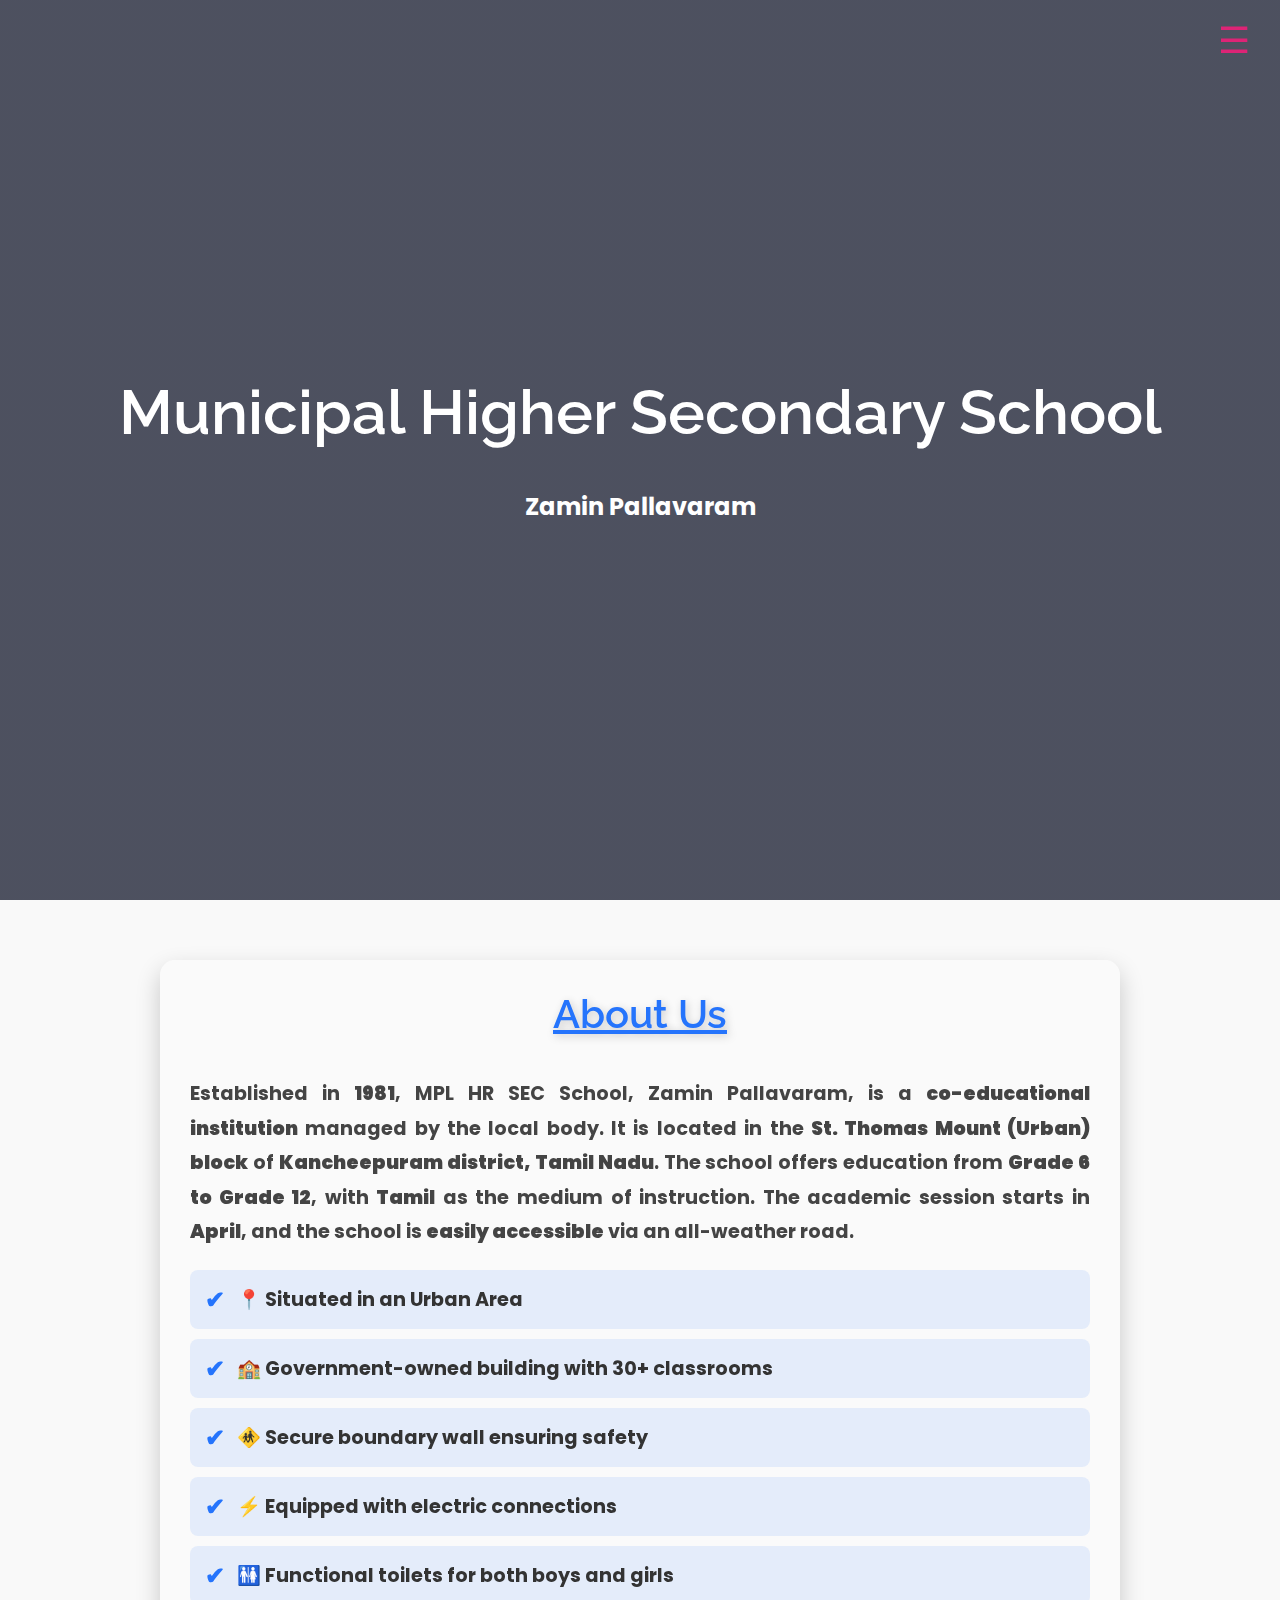
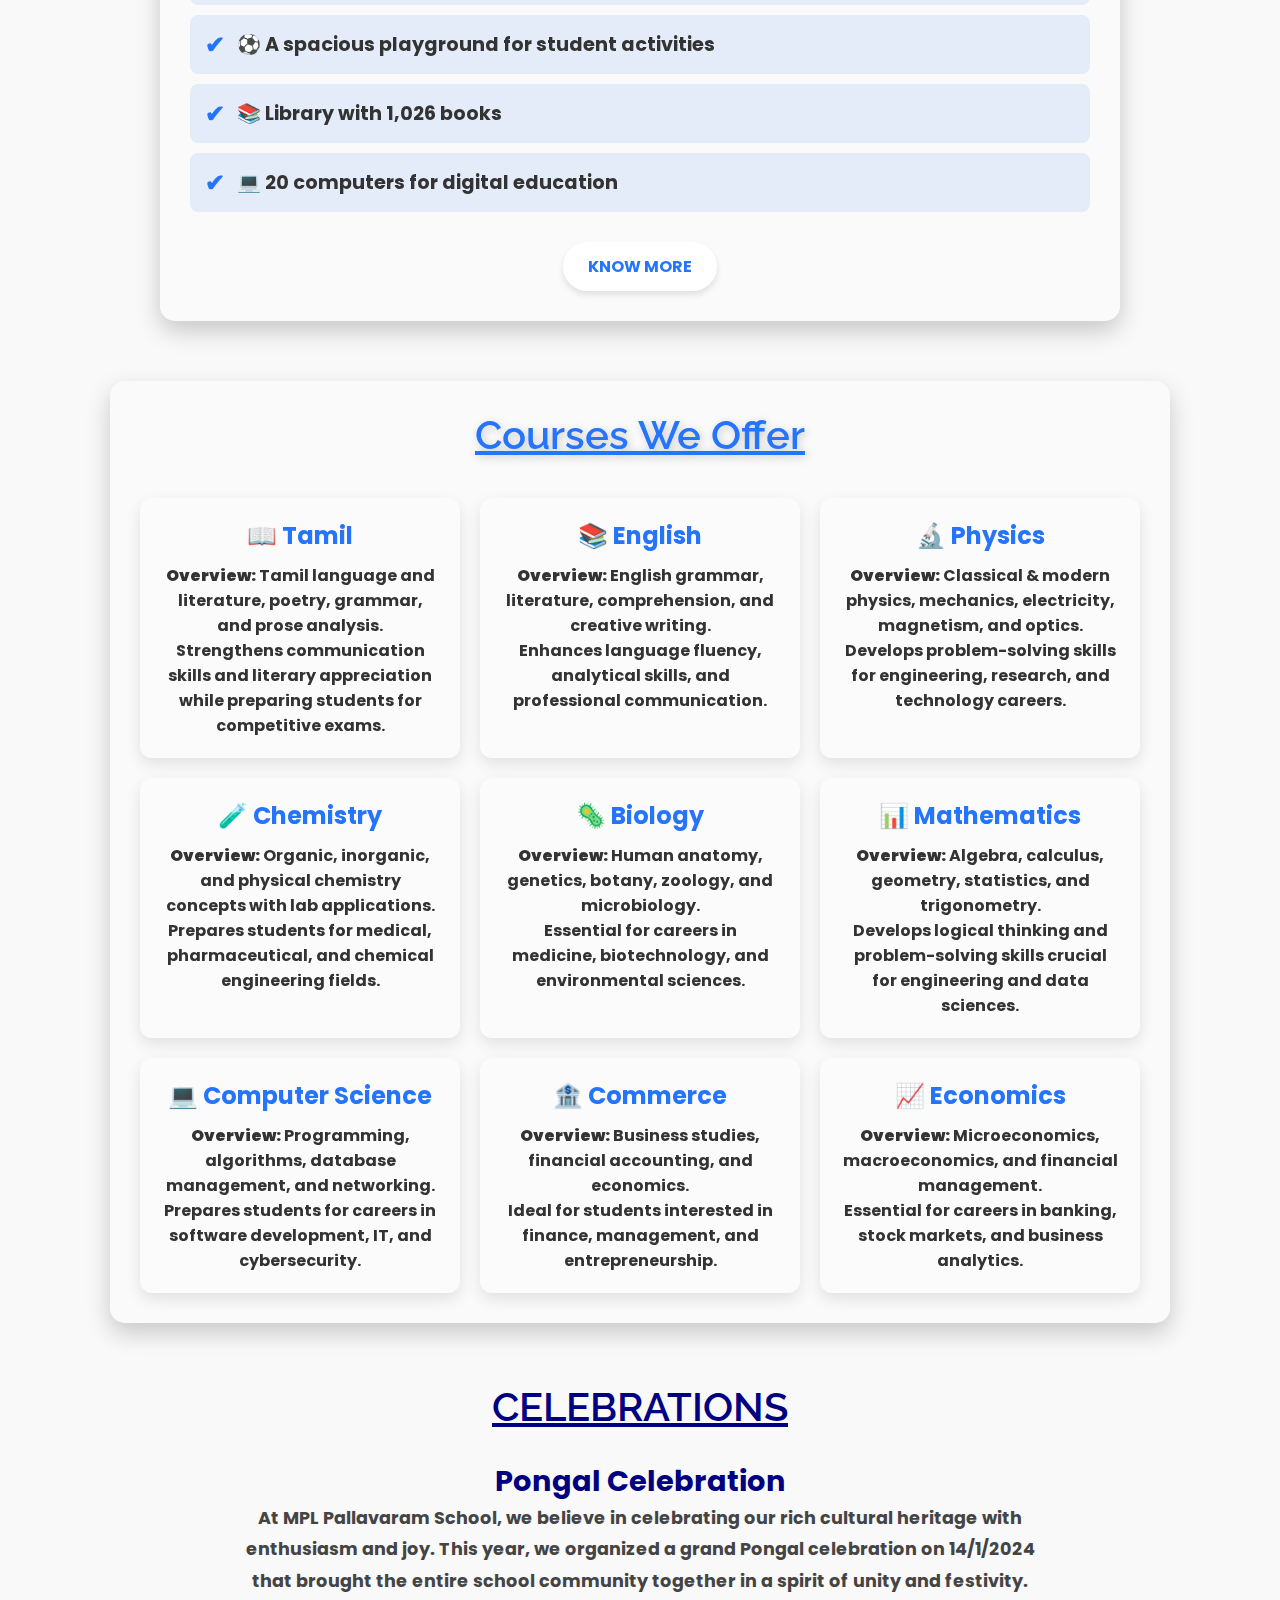
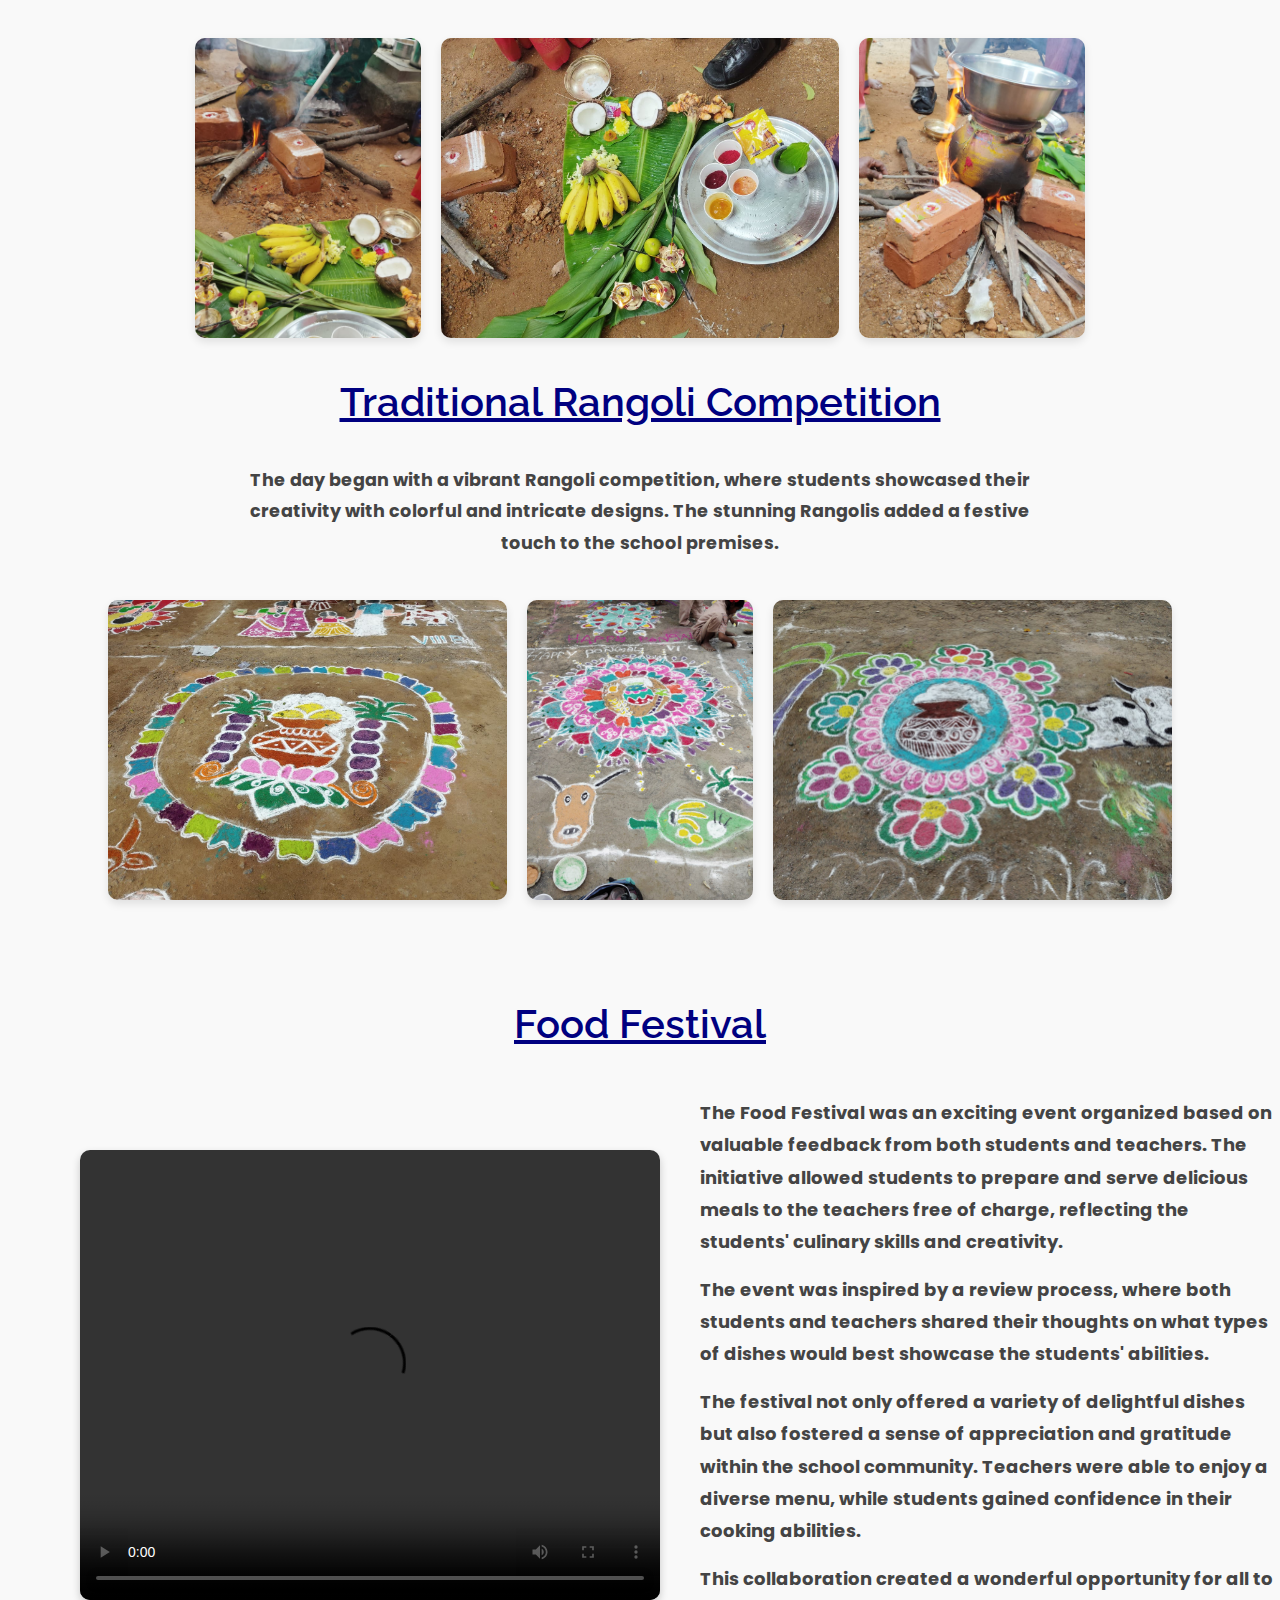
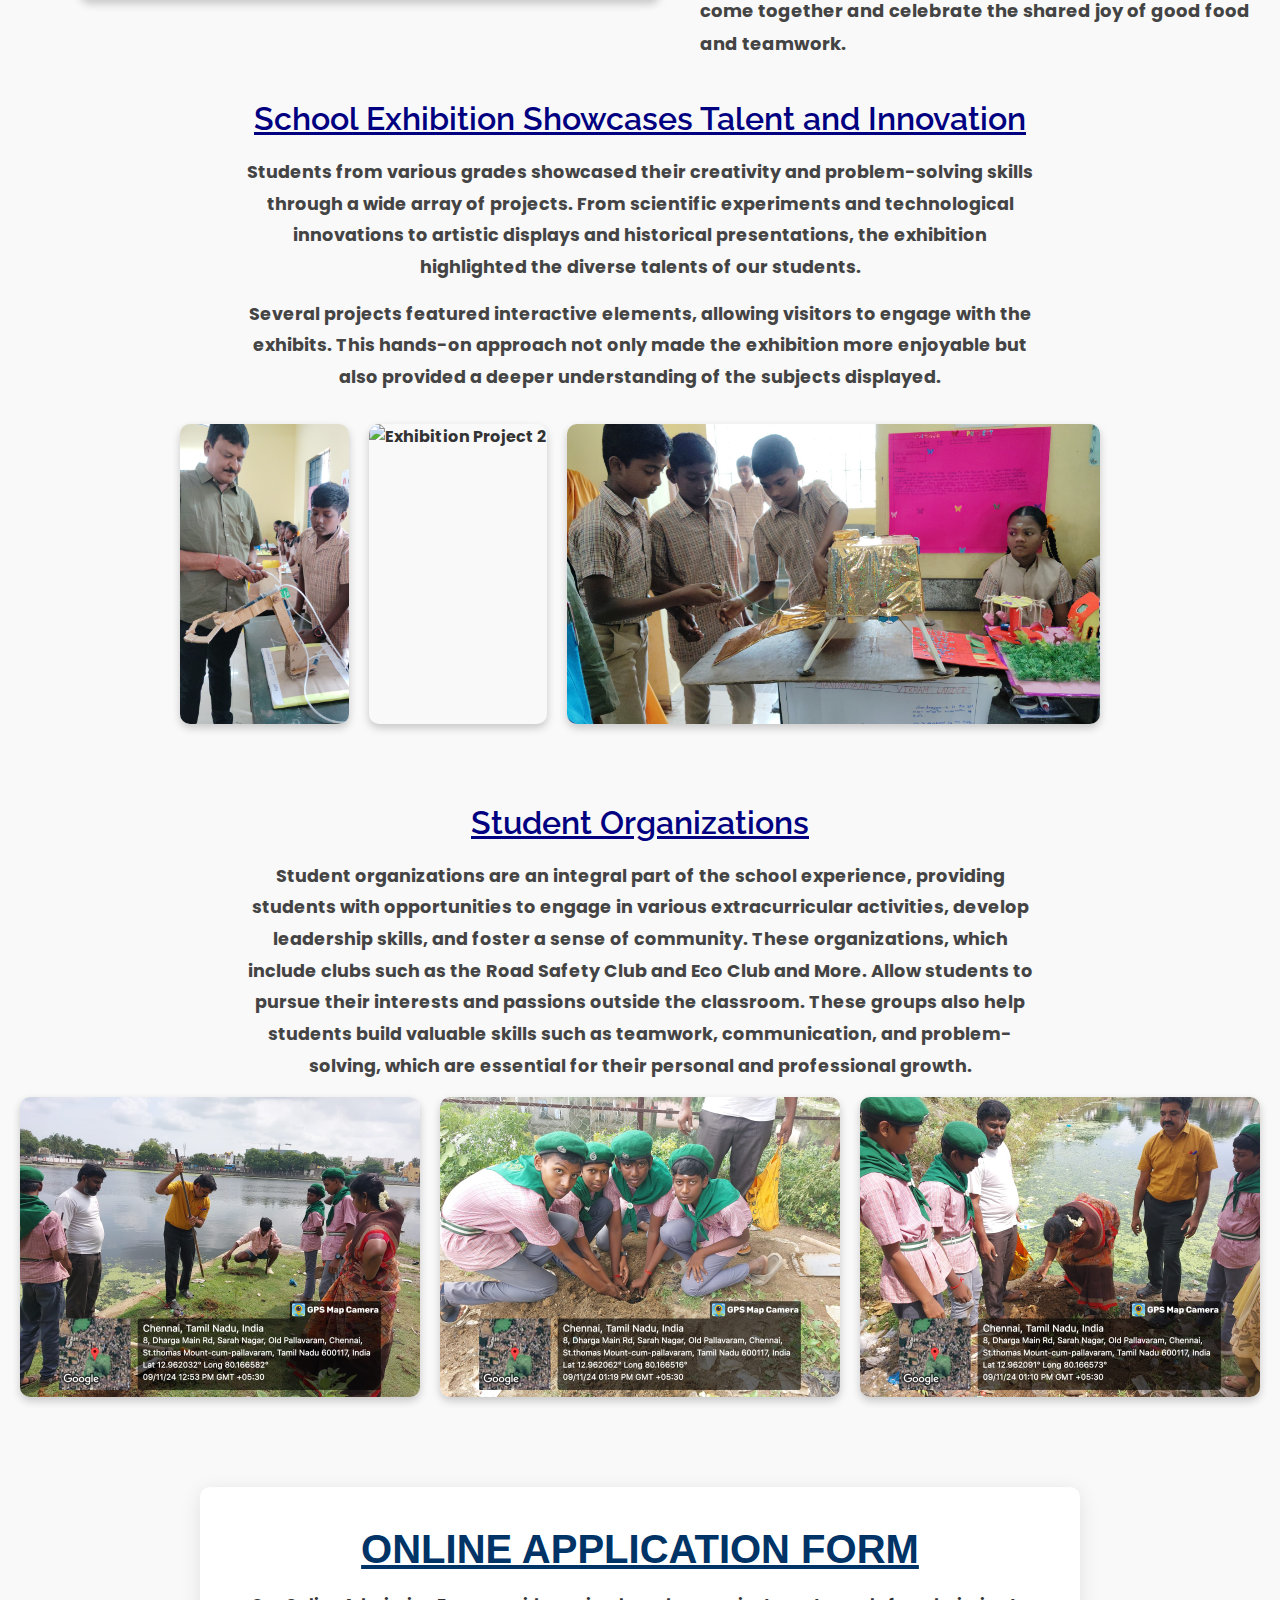
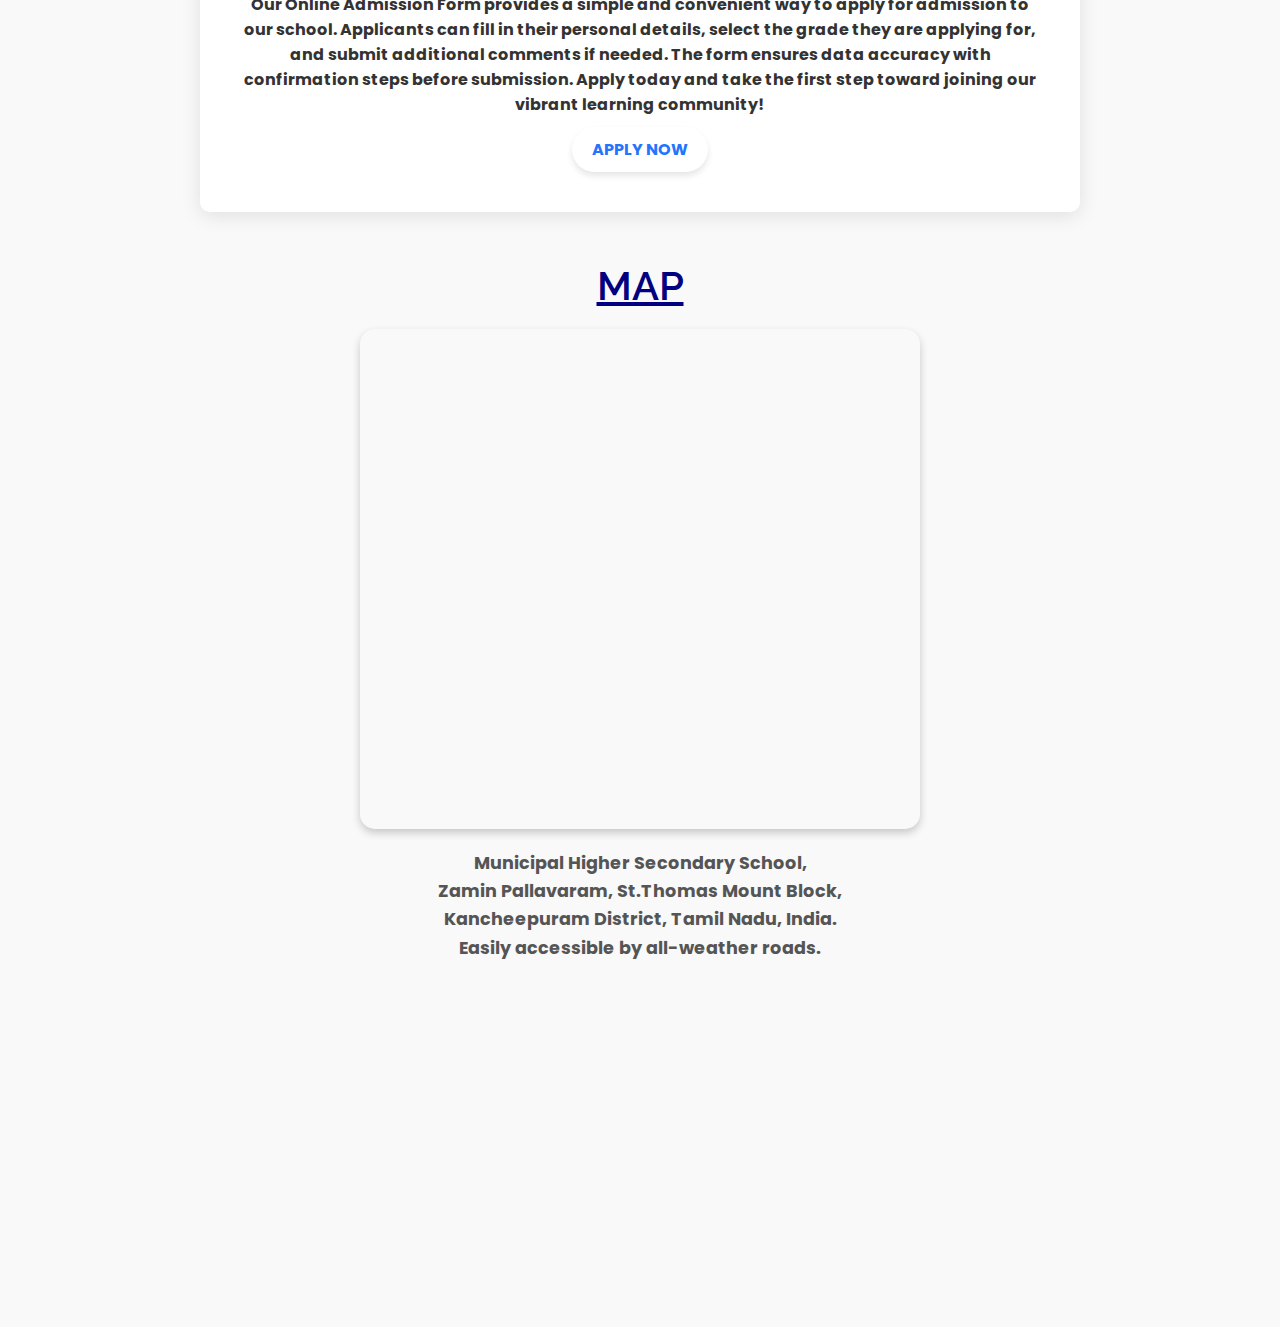
==== commit 044d50e5: "Update index.html" ====
--- a/index.html
+++ b/index.html
@@ -428,40 +428,137 @@
     </style>
 </head>
 <body>
-    <section id="HOME">
-    <h1>About Us</h1>
-
-    <p class="about">
-        Established in <strong>1981</strong>, MPL HR SEC School, Zamin Pallavaram, is a 
-        <strong>co-educational institution</strong> managed by the local body. It is located in the 
-        <strong>St. Thomas Mount (Urban) block</strong> of <strong>Kancheepuram district, Tamil Nadu</strong>. 
-        The school offers education from <strong>Grade 6 to Grade 12</strong>, with <strong>Tamil</strong> as the 
-        medium of instruction. The academic session starts in <strong>April</strong>, and the school is 
-        <strong>easily accessible</strong> via an all-weather road.
-    </p>
-
-   <ul class="highlights">
-    <li>📍 <strong>Situated in an Urban Area</strong></li>
-    <li>🏫 <strong>Government-owned building</strong> with <strong>30+ well-maintained classrooms</strong></li>
-    <li>📝 <strong>Additional rooms</strong> for non-teaching activities</li>
-    <li>🧑‍🏫 <strong>Dedicated Headmaster/Teacher room</strong></li>
-    <li>🚸 <strong>Secure boundary wall</strong> ensuring safety</li>
-    <li>⚡ <strong>Equipped with electric connections</strong></li>
-    <li>🚻 <strong>Functional toilets</strong> for both boys and girls</li>
-    <li>⚽ <strong>A spacious playground</strong> for <strong>student activities</strong></li>
-    <li>📚 <strong>A well-stocked library</strong> with 1,026 books</li>
-    <li>💻 <strong>20 functional computers</strong> for <strong>digital education</strong></li>
-</ul>
-
-        <div class="btn-container">
-            <a href="learnmore.html" class="btn">Know More</a>
+   <section id="ABOUT">
+    <div class="about-container">
+        <h1>About Us</h1>
+        <p class="about-text">
+            Established in <strong>1981</strong>, MPL HR SEC School, Zamin Pallavaram, is a 
+            <strong>co-educational institution</strong> managed by the local body. It is located in the 
+            <strong>St. Thomas Mount (Urban) block</strong> of <strong>Kancheepuram district, Tamil Nadu</strong>. 
+            The school offers education from <strong>Grade 6 to Grade 12</strong>, with <strong>Tamil</strong> as the 
+            medium of instruction. The academic session starts in <strong>April</strong>, and the school is 
+            <strong>easily accessible</strong> via an all-weather road.
+        </p>
+
+        <ul class="about-highlights">
+            <li>📍 Situated in an Urban Area</li>
+            <li>🏫 Government-owned building with 30+ classrooms</li>
+            <li>🚸 Secure boundary wall ensuring safety</li>
+            <li>⚡ Equipped with electric connections</li>
+            <li>🚻 Functional toilets for both boys and girls</li>
+            <li>⚽ A spacious playground for student activities</li>
+            <li>📚 Library with 1,026 books</li>
+            <li>💻 20 computers for digital education</li>
+        </ul>
+
+        <div class="about-btn-container">
+            <a href="learnmore.html" class="about-btn">Know More</a>
         </div>
+    </div>
 </section>
-
-</body>
-</html>
+<style>
+    /* About Us Section */
+.about-container {
+    max-width: 900px;
+    margin: 60px auto;
+    padding: 30px;
+    background: rgba(255, 255, 255, 0.2);
+    backdrop-filter: blur(12px);
+    border-radius: 15px;
+    box-shadow: 0px 10px 25px rgba(0, 0, 0, 0.2);
+    text-align: center;
+    animation: fadeIn 1.2s ease-in-out;
+}
+
+/* Title */
+.about-container h1 {
+    font-size: 2.5rem;
+    color: #2574fc;
+    font-weight: 600;
+    text-shadow: 2px 2px 8px rgba(0, 0, 0, 0.2);
+}
+
+/* Description */
+.about-text {
+    font-size: 1.2rem;
+    color: #444;
+    line-height: 1.8;
+    text-align: justify;
+    margin-bottom: 20px;
+}
+
+/* Highlights List */
+.about-highlights {
+    list-style: none;
+    padding: 0;
+    margin-top: 20px;
+}
+
+.about-highlights li {
+    font-size: 1.2rem;
+    color: #333;
+    background: rgba(37, 116, 252, 0.1);
+    padding: 12px 15px;
+    margin: 10px 0;
+    border-radius: 8px;
+    display: flex;
+    align-items: center;
+    transition: all 0.3s ease-in-out;
+}
+
+.about-highlights li:hover {
+    background: rgba(37, 116, 252, 0.2);
+    transform: scale(1.03);
+}
+
+.about-highlights li::before {
+    content: '✔';
+    font-weight: bold;
+    color: #2574fc;
+    margin-right: 12px;
+    font-size: 1.5rem;
+}
+
+/* Button */
+.about-btn-container {
+    text-align: center;
+    margin-top: 30px;
+}
+
+.about-btn {
+    display: inline-block;
+    padding: 12px 25px;
+    background-color: white;
+    color: #2575fc;
+    font-size: 1rem;
+    font-weight: bold;
+    border-radius: 25px;
+    text-transform: uppercase;
+    text-decoration: none;
+    transition: all 0.3s ease-in-out;
+    box-shadow: 0 4px 6px rgba(0, 0, 0, 0.1);
+}
+
+.about-btn:hover {
+    background-color: #2575fc;
+    color: white;
+    transform: translateY(-3px);
+    box-shadow: 0 6px 8px rgba(0, 0, 0, 0.2);
+}
+
+/* Fade-in Animation */
+@keyframes fadeIn {
+    from {
+        opacity: 0;
+        transform: translateY(-20px);
+    }
+    to {
+        opacity: 1;
+        transform: translateY(0);
+    }
+}
  
-</section>
+</style>
 
 
 <!-- Back to Top Button -->
@@ -470,54 +567,117 @@
 </a>
 <!------our courses------>
 
-<section id="OUR COURSES">
-    <h1>Courses We Offer</h1>
-
-    <div class="row">
-        <div class="course-col">
-            <h3>Tamil</h3>
-            <p style="color: white;">As per the GO 145 of school education department, Tamil shall be taught as a subject in Classes I to X
-                in all schools notified under the Tamil Nadu Learning Act, 2006 in a phased manner commencing from the academic
-                year 2015-16 from Class I.</p>
-        </div>
-
-        <div class="course-col">
-            <h3>English</h3>
-            <p style="color: white;">English Language is the in-depth study of written and verbal communication in English. It explores the building 
-                blocks of the language, covering aspects such as phonetics, semantics and pragmatics. If you're interested in the 
-                nuts and bolts of the language, this just might be the subject for you!</p>
-        </div>
-
-        <div class="course-col">
-            <h3>Maths</h3>
-            <p style="color: white;">Mathematics is one of the most important subjects. Mathematics is a subject of numbers, shapes, data, measurements
-                and also logical activities. It has a huge scope in every field of our life, such as medicine, engineering, finance,
-                natural science, economics, etc.</p>
-        </div>   
-    </div>
-    
-    <div class="row">
-        <div class="course-col">
-            <h3>Science</h3>
-            <p style="color: white;">Science is a universal subject that spans the branch of knowledge that examines the structure and behavior of the physical
-                and natural world through observation and experiment. Science education is most commonly broken down into the following three 
-                fields: Biology, chemistry, and physics.</p>
-        </div>
-
-        <div class="course-col">
-            <h3>Social</h3>
-            <p style="color: white;">A social science is any branch of academic study or science that deals with human behaviour in its social and cultural aspects.
-                Usually included within the social sciences are cultural (or social) anthropology, sociology, psychology, political science, and 
-                economics.</p>
-        </div>
-
-        <div class="course-col">
-            <h3>PT</h3>
-            <p style="color: white;">Physical education teachers motivate their students and help them to get physically active and healthy in every way possible. Here 
-                are some other duties of physical education teachers: planning tasks, events and other physical activity-related assignments for students.</p>
+<section id="COURSES">
+    <div class="courses-container">
+        <h1>Courses We Offer</h1>
+        <div class="courses-grid">
+            <div class="course-card">
+                <h2>📖 Tamil</h2>
+                <p><strong>Overview:</strong> Tamil language and literature, poetry, grammar, and prose analysis.</p>
+                <p>Strengthens communication skills and literary appreciation while preparing students for competitive exams.</p>
+            </div>
+            <div class="course-card">
+                <h2>📚 English</h2>
+                <p><strong>Overview:</strong> English grammar, literature, comprehension, and creative writing.</p>
+                <p>Enhances language fluency, analytical skills, and professional communication.</p>
+            </div>
+            <div class="course-card">
+                <h2>🔬 Physics</h2>
+                <p><strong>Overview:</strong> Classical & modern physics, mechanics, electricity, magnetism, and optics.</p>
+                <p>Develops problem-solving skills for engineering, research, and technology careers.</p>
+            </div>
+            <div class="course-card">
+                <h2>🧪 Chemistry</h2>
+                <p><strong>Overview:</strong> Organic, inorganic, and physical chemistry concepts with lab applications.</p>
+                <p>Prepares students for medical, pharmaceutical, and chemical engineering fields.</p>
+            </div>
+            <div class="course-card">
+                <h2>🦠 Biology</h2>
+                <p><strong>Overview:</strong> Human anatomy, genetics, botany, zoology, and microbiology.</p>
+                <p>Essential for careers in medicine, biotechnology, and environmental sciences.</p>
+            </div>
+            <div class="course-card">
+                <h2>📊 Mathematics</h2>
+                <p><strong>Overview:</strong> Algebra, calculus, geometry, statistics, and trigonometry.</p>
+                <p>Develops logical thinking and problem-solving skills crucial for engineering and data sciences.</p>
+            </div>
+            <div class="course-card">
+                <h2>💻 Computer Science</h2>
+                <p><strong>Overview:</strong> Programming, algorithms, database management, and networking.</p>
+                <p>Prepares students for careers in software development, IT, and cybersecurity.</p>
+            </div>
+            <div class="course-card">
+                <h2>🏦 Commerce</h2>
+                <p><strong>Overview:</strong> Business studies, financial accounting, and economics.</p>
+                <p>Ideal for students interested in finance, management, and entrepreneurship.</p>
+            </div>
+            <div class="course-card">
+                <h2>📈 Economics</h2>
+                <p><strong>Overview:</strong> Microeconomics, macroeconomics, and financial management.</p>
+                <p>Essential for careers in banking, stock markets, and business analytics.</p>
+            </div>
         </div>
     </div>
 </section>
+
+<style type="text/css">
+    /* Courses Section */
+.courses-container {
+    max-width: 1000px;
+    margin: 60px auto;
+    padding: 30px;
+    background: rgba(255, 255, 255, 0.2);
+    backdrop-filter: blur(12px);
+    border-radius: 15px;
+    box-shadow: 0px 10px 25px rgba(0, 0, 0, 0.2);
+    text-align: center;
+    animation: fadeIn 1.2s ease-in-out;
+}
+
+/* Title */
+.courses-container h1 {
+    font-size: 2.5rem;
+    color: #2574fc;
+    font-weight: 600;
+    text-shadow: 2px 2px 8px rgba(0, 0, 0, 0.2);
+}
+
+/* Course Grid */
+.courses-grid {
+    display: grid;
+    grid-template-columns: repeat(auto-fit, minmax(250px, 1fr));
+    gap: 20px;
+    margin-top: 30px;
+}
+
+/* Individual Course Cards */
+.course-card {
+    background: rgba(255, 255, 255, 0.15);
+    padding: 20px;
+    border-radius: 12px;
+    box-shadow: 0 6px 15px rgba(0, 0, 0, 0.1);
+    text-align: center;
+    transition: transform 0.3s ease-in-out, box-shadow 0.3s ease-in-out;
+}
+
+.course-card h2 {
+    font-size: 1.5rem;
+    color: #2574fc;
+    margin-bottom: 10px;
+}
+
+.course-card p {
+    font-size: 1rem;
+    color: #333;
+}
+
+/* Hover Effect */
+.course-card:hover {
+    transform: translateY(-5px);
+    box-shadow: 0 8px 20px rgba(0, 0, 0, 0.2);
+}
+
+</style>
 
 <!------celebrations------>
 
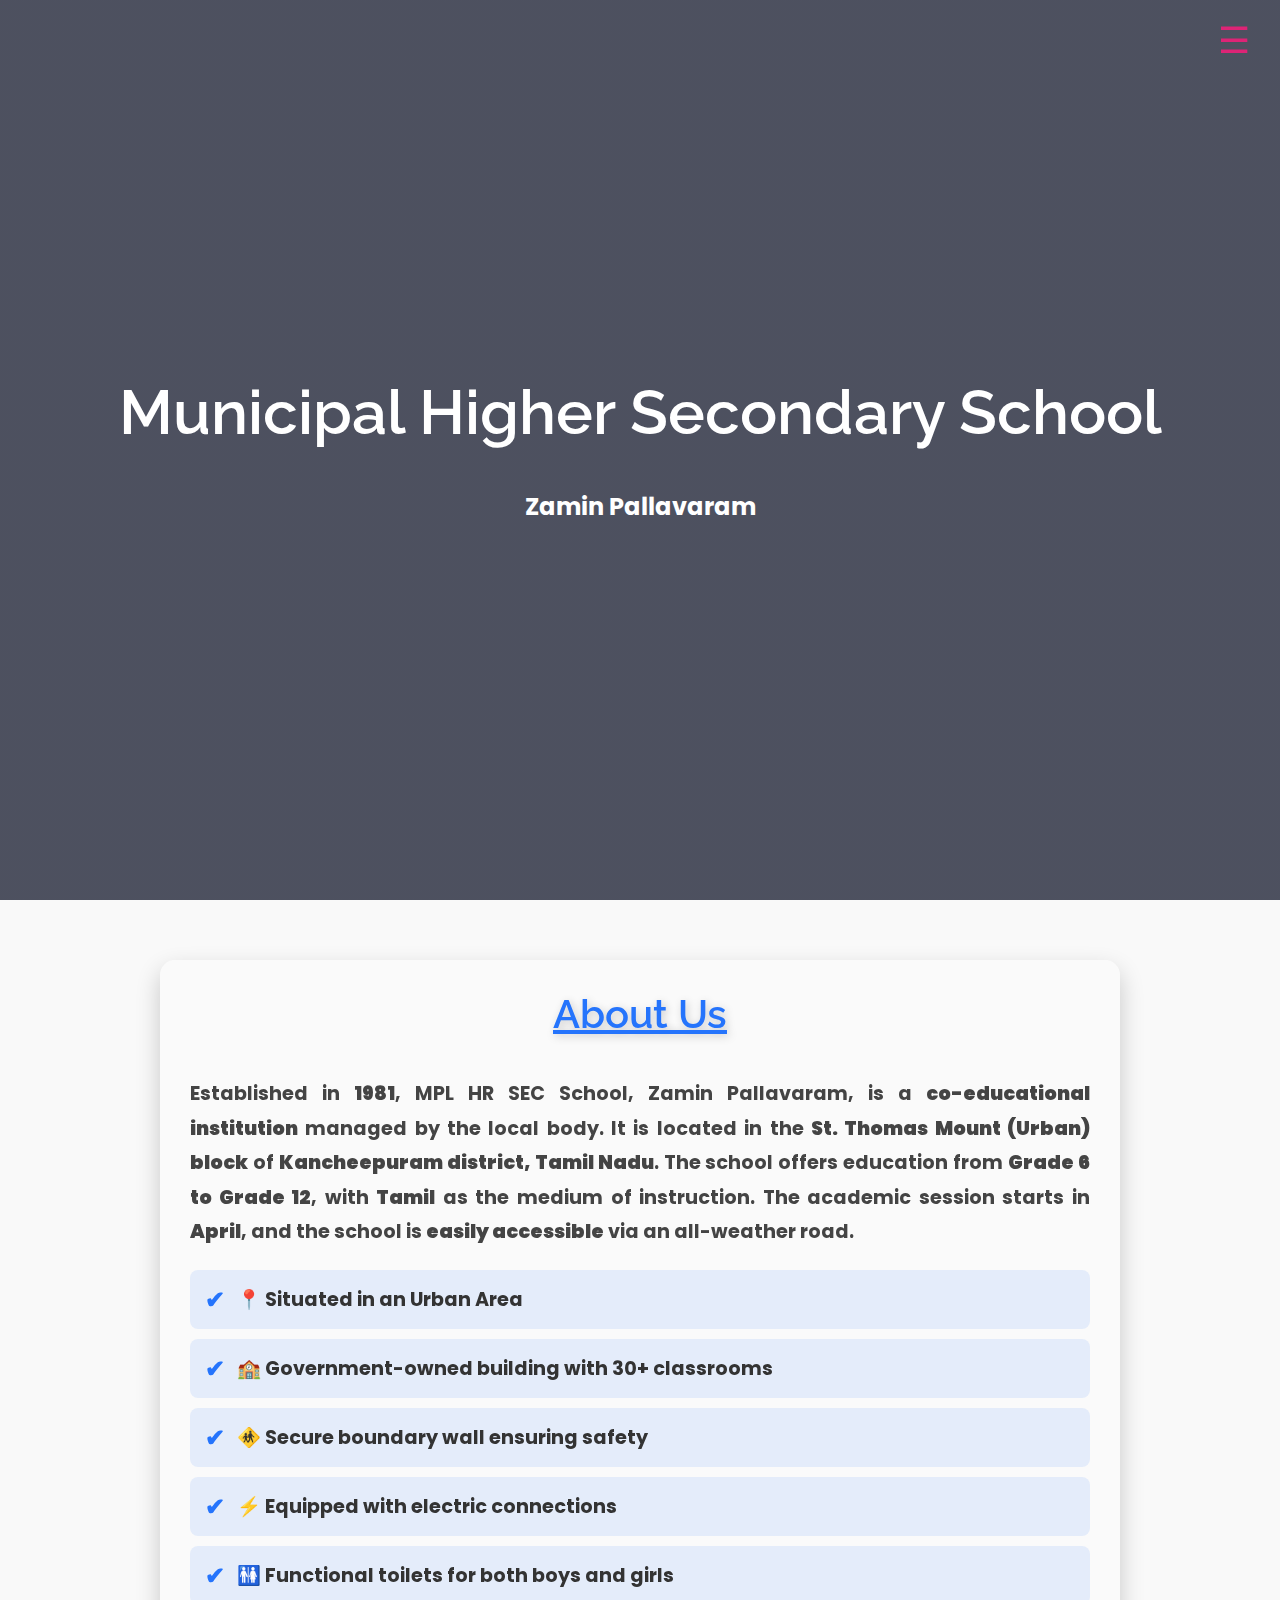
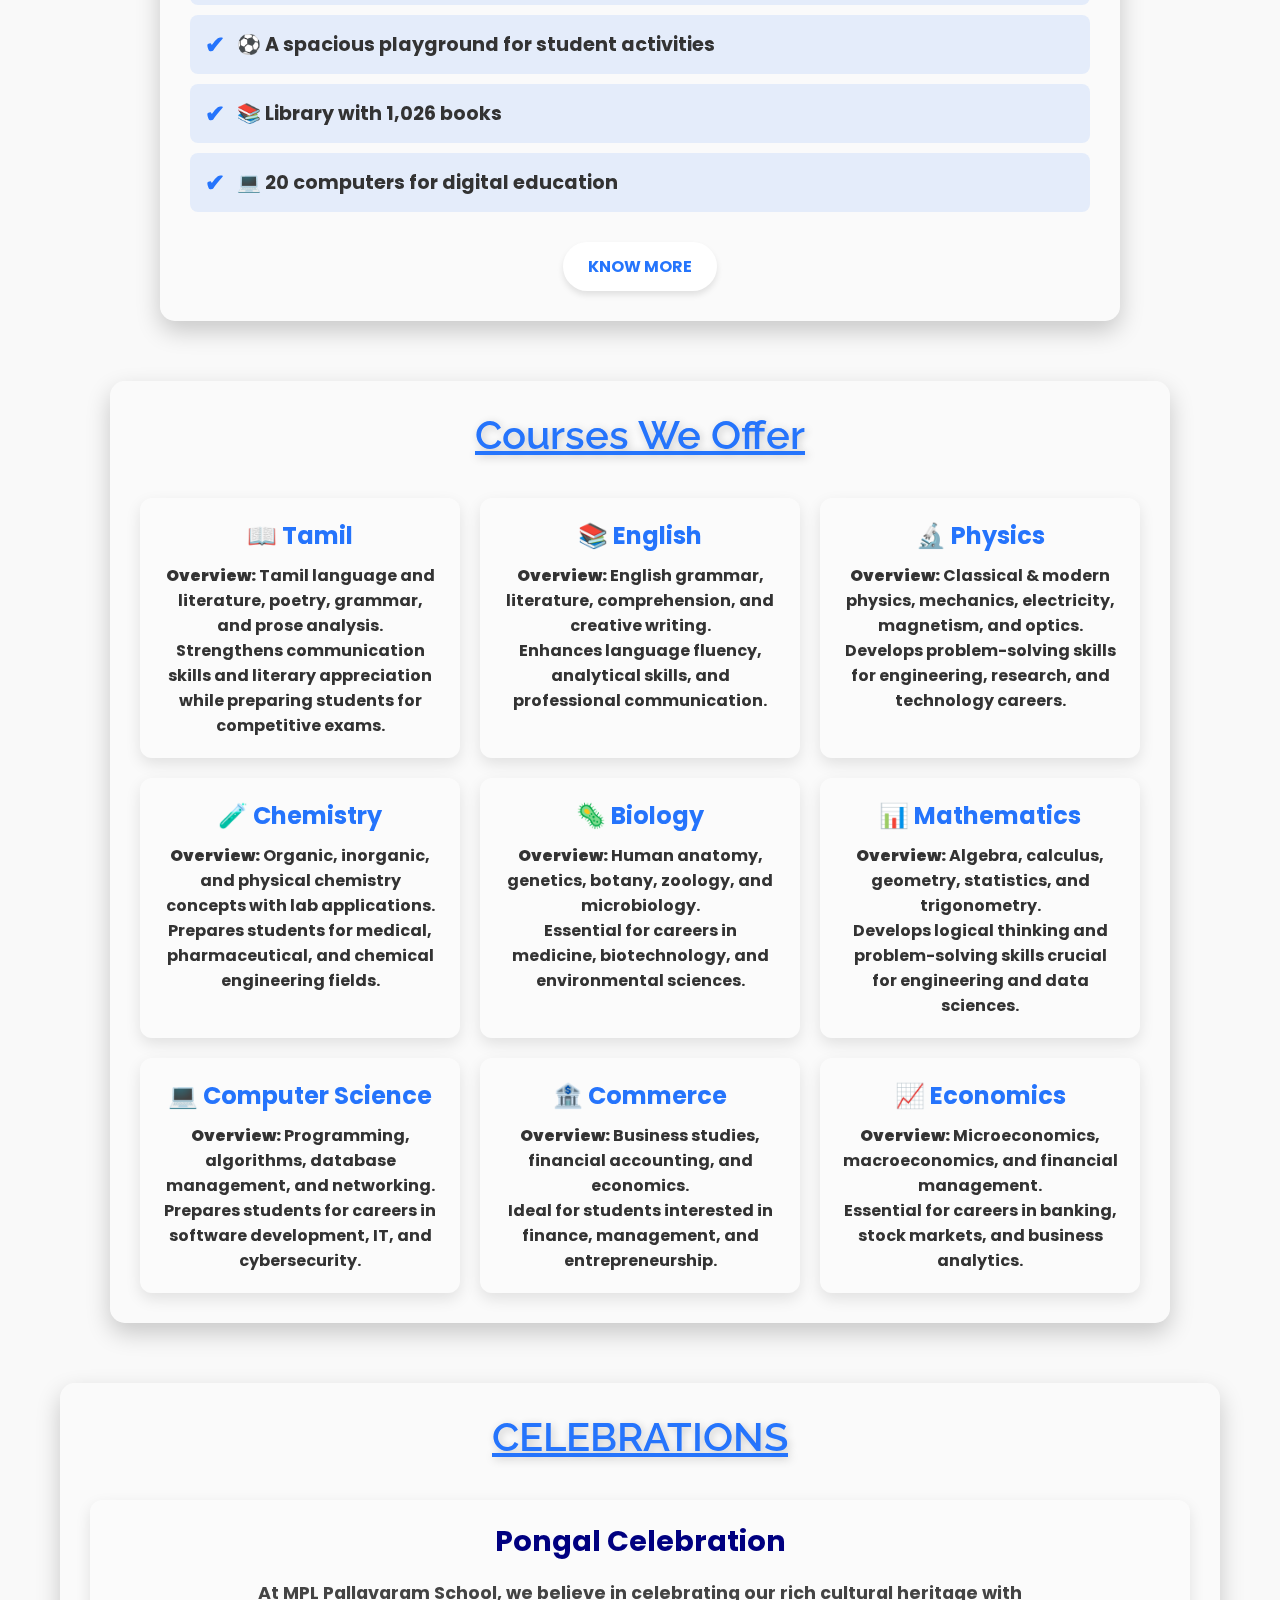
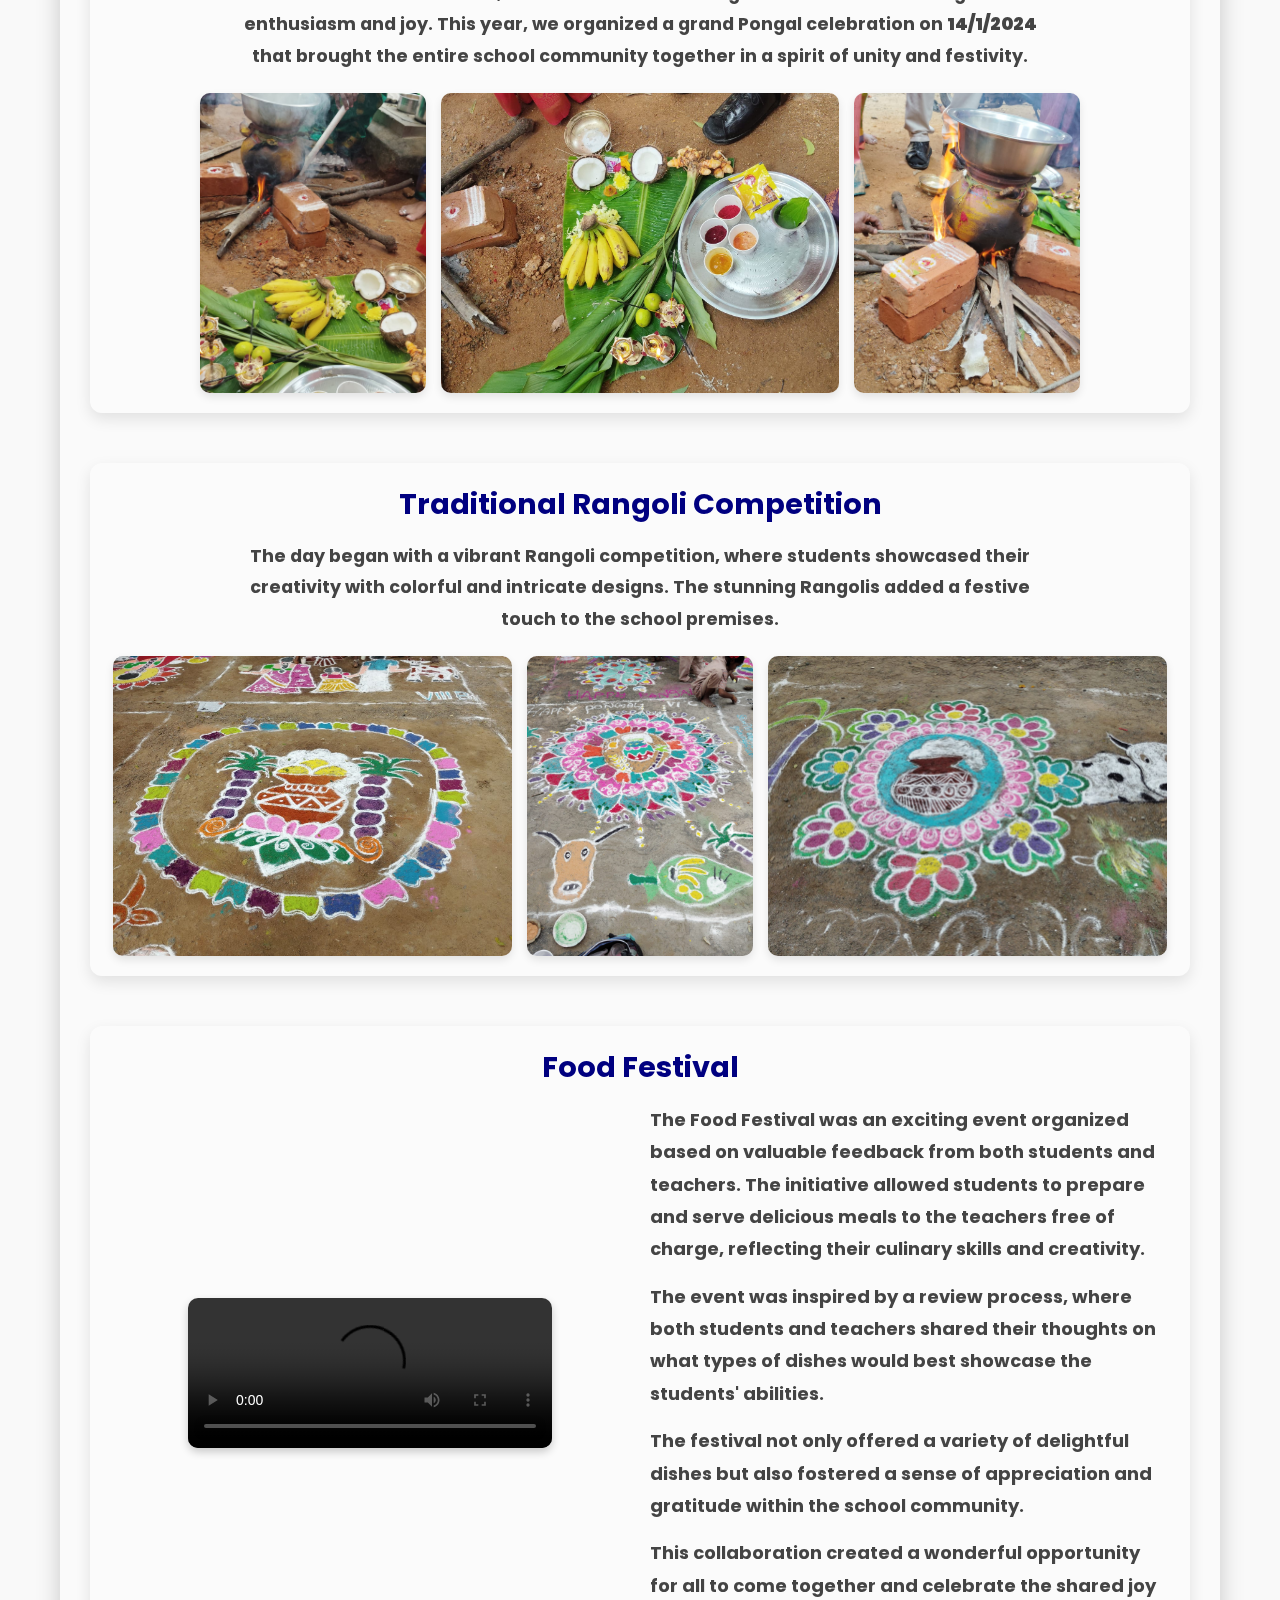
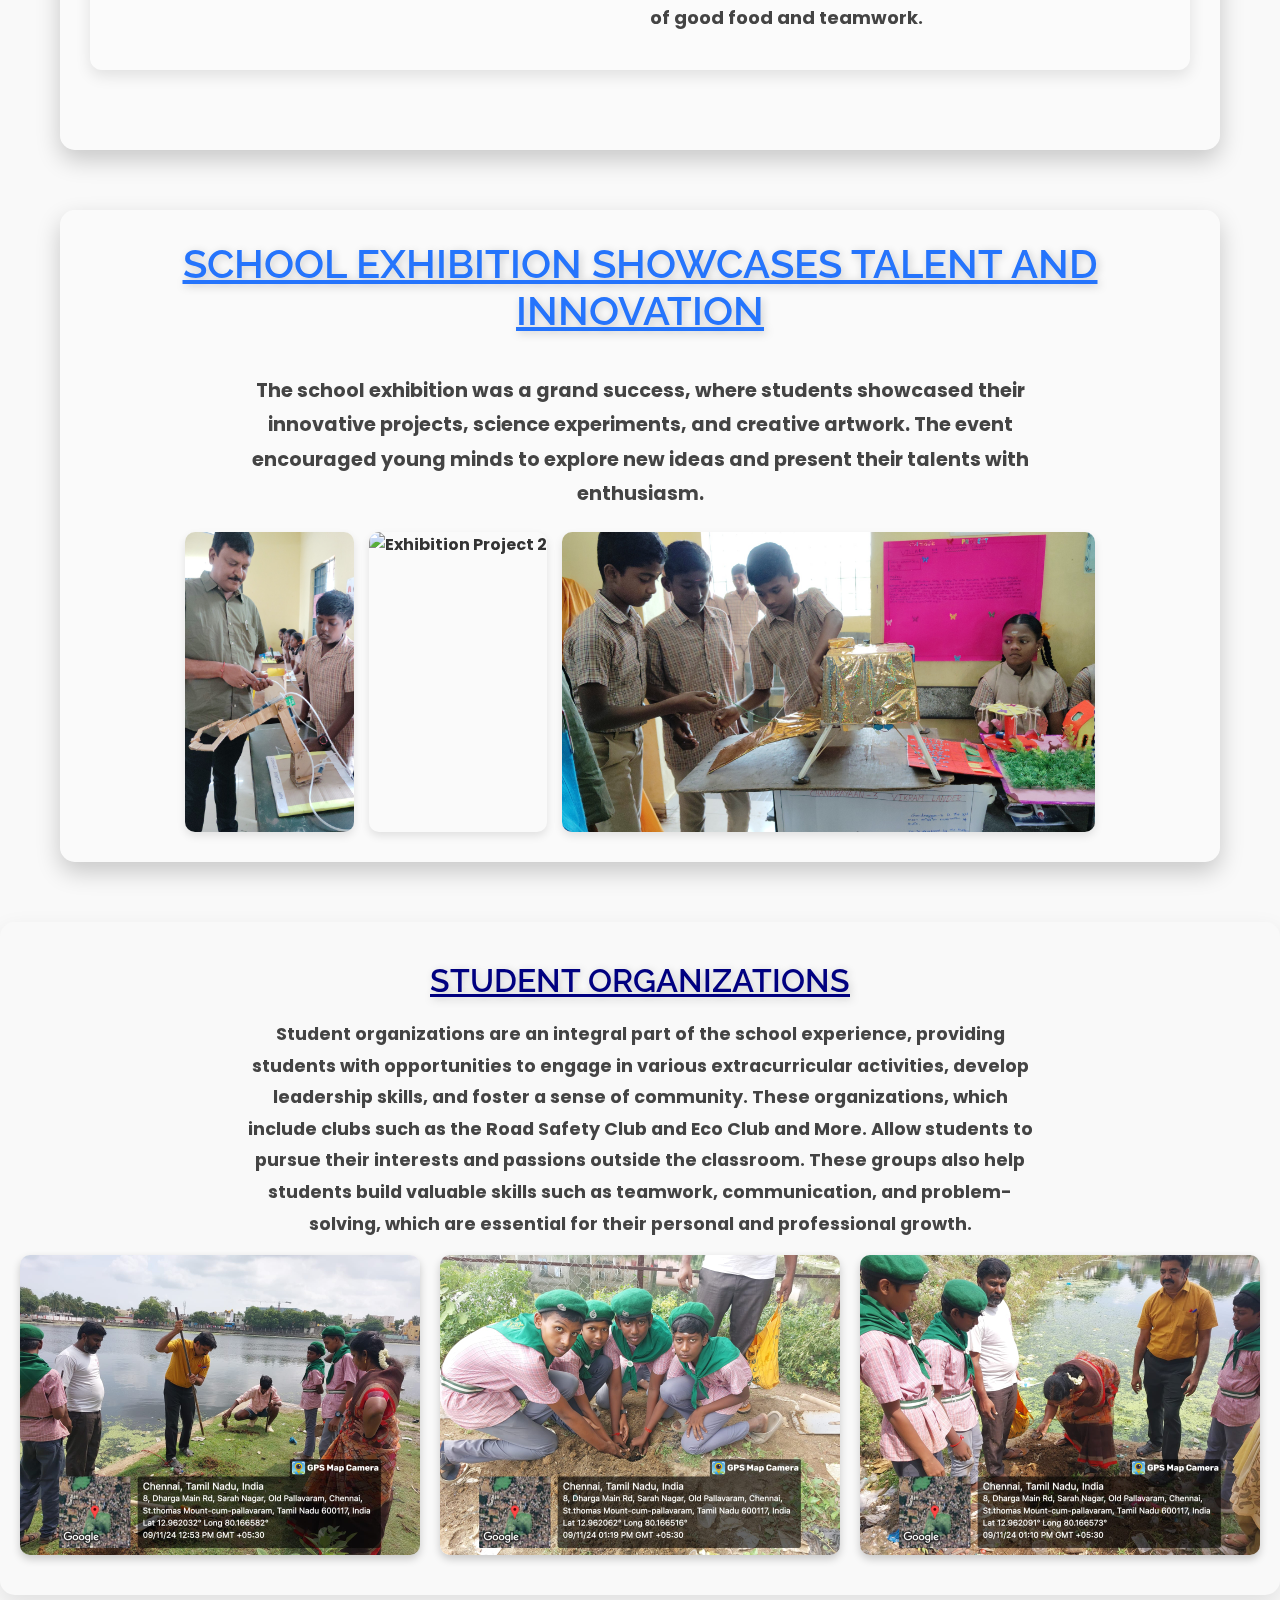
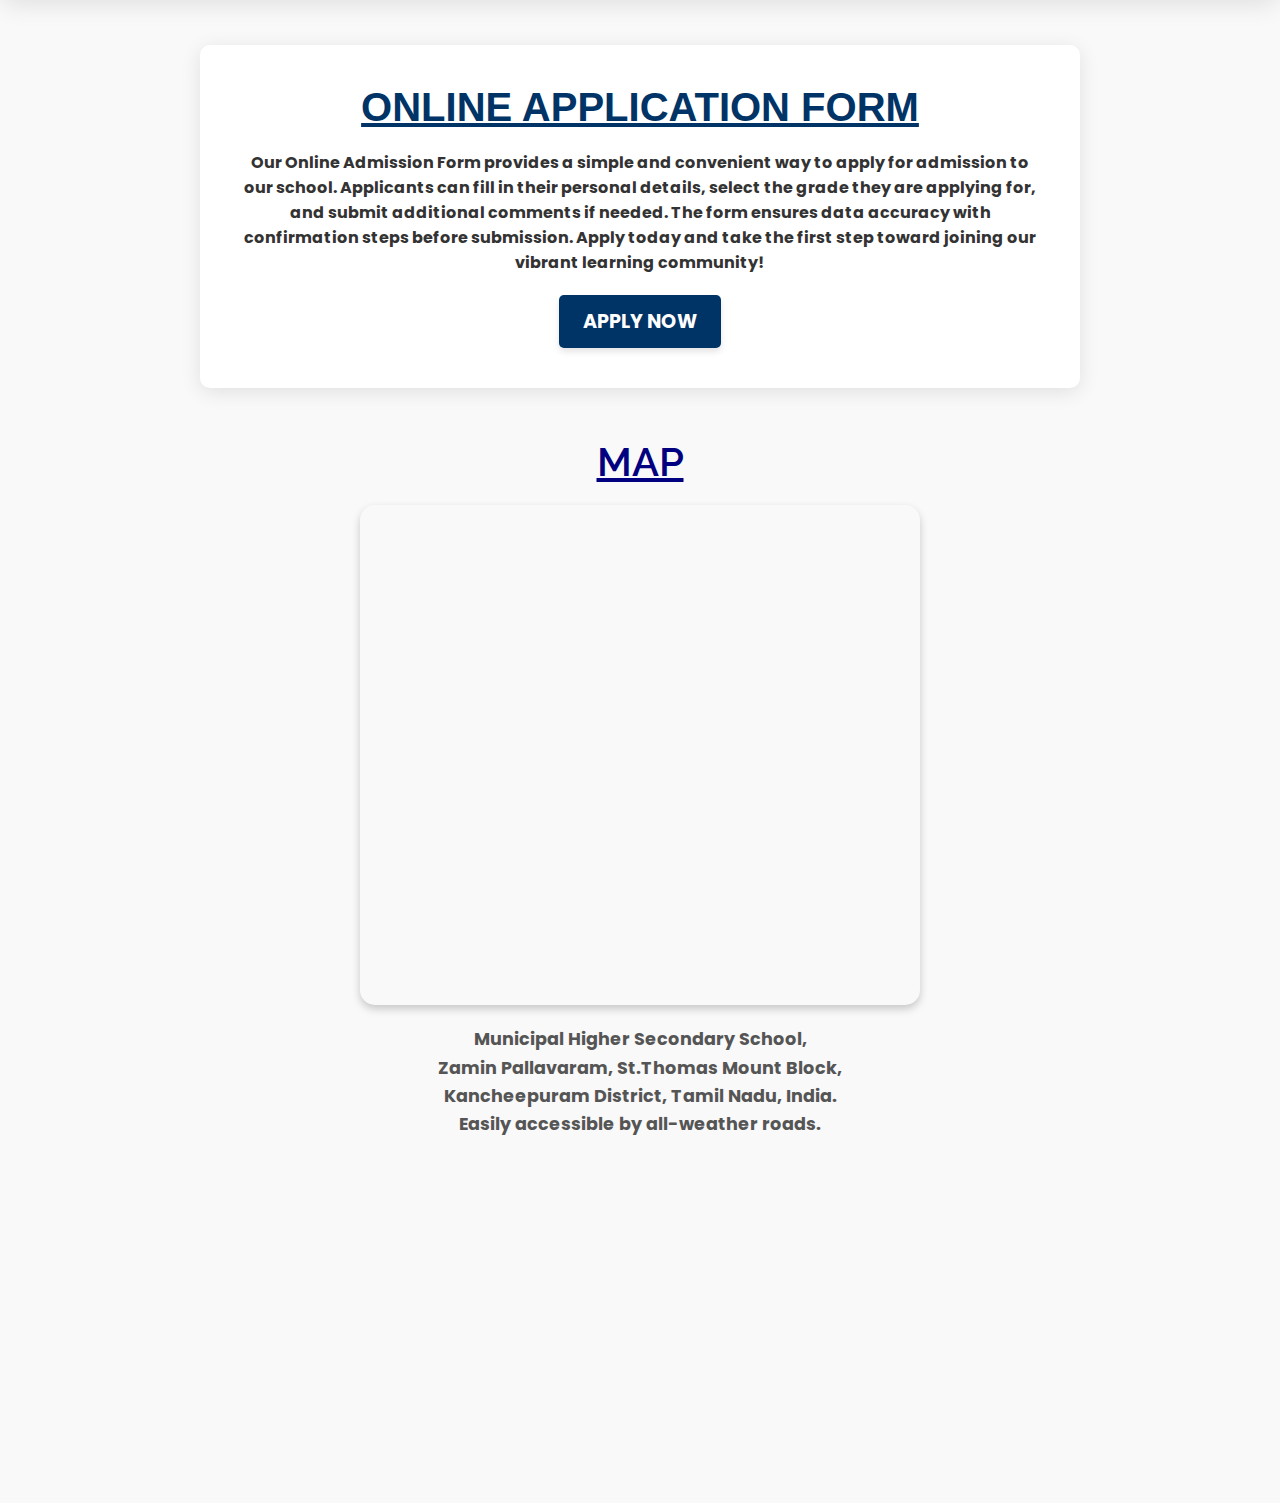
==== commit 1928d5f1: "Update index.html" ====
--- a/index.html
+++ b/index.html
@@ -678,79 +678,252 @@
 }
 
 </style>
-
 <!------celebrations------>
 
 <section id="CELEBRATIONS">
-    <h1 style="text-align: center; color: navy; margin-bottom: 30px;">CELEBRATIONS</h1>
-
-    <div style="text-align: center; margin-bottom: 40px;">
-        <h2 style="color: navy; font-size: 1.8rem;">Pongal Celebration</h2>
-        <p style="color: #444; max-width: 800px; margin: 0 auto; line-height: 1.8; font-size: 1.1rem;">
-            At MPL Pallavaram School, we believe in celebrating our rich cultural heritage with enthusiasm and joy. This year, we organized 
-            a grand Pongal celebration on 14/1/2024 that brought the entire school community together in a spirit of unity and festivity.
-        </p>
-    </div>
-
-    <div style="display: flex; justify-content: center; gap: 20px; flex-wrap: wrap; margin-bottom: 40px;">
-        <img src="p1.jpeg" alt="Pongal Celebration 1" style="height: 300px; width: auto; border-radius: 10px; box-shadow: 0 4px 8px rgba(0, 0, 0, 0.1); transition: transform 0.3s ease;" onmouseover="this.style.transform='scale(1.1)'" onmouseout="this.style.transform='scale(1)';">
-        <img src="p2.jpeg" alt="Pongal Celebration 2" style="height: 300px; width: auto; border-radius: 10px; box-shadow: 0 4px 8px rgba(0, 0, 0, 0.1); transition: transform 0.3s ease;" onmouseover="this.style.transform='scale(1.1)'" onmouseout="this.style.transform='scale(1)';">
-        <img src="p3.jpeg" alt="Pongal Celebration 3" style="height: 300px; width: auto; border-radius: 10px; box-shadow: 0 4px 8px rgba(0, 0, 0, 0.1); transition: transform 0.3s ease;" onmouseover="this.style.transform='scale(1.1)'" onmouseout="this.style.transform='scale(1)';">
-    </div>
-
-    <div style="text-align: center; margin-bottom: 40px;">
-        <h1>Traditional Rangoli Competition</h1>
-        <p style="color: #444; max-width: 800px; margin: 0 auto; line-height: 1.8; font-size: 1.1rem;">
-            The day began with a vibrant Rangoli competition, where students showcased their creativity with 
-            colorful and intricate designs. The stunning Rangolis added a festive touch to the school premises.
-        </p>
-    </div>
-
-    <div style="display: flex; justify-content: center; gap: 20px; flex-wrap: wrap;">
-        <img src="p4.jpeg" alt="Rangoli Competition 1" style="height: 300px; width: auto; border-radius: 10px; box-shadow: 0 4px 8px rgba(0, 0, 0, 0.1); transition: transform 0.3s ease;" onmouseover="this.style.transform='scale(1.1)'" onmouseout="this.style.transform='scale(1)';">
-        <img src="p5.jpeg" alt="Rangoli Competition 2" style="height: 300px; width: auto; border-radius: 10px; box-shadow: 0 4px 8px rgba(0, 0, 0, 0.1); transition: transform 0.3s ease;" onmouseover="this.style.transform='scale(1.1)'" onmouseout="this.style.transform='scale(1)';">
-        <img src="p6.jpeg" alt="Rangoli Competition 3" style="height: 300px; width: auto; border-radius: 10px; box-shadow: 0 4px 8px rgba(0, 0, 0, 0.1); transition: transform 0.3s ease;" onmouseover="this.style.transform='scale(1.1)'" onmouseout="this.style.transform='scale(1)';">
-    </div> 
-    <br><br>
-    <br><br>
-
-    <h1 style="flex: 1; text-align: center; color: navy; margin-bottom: 50px;">Food Festival</h1>
-    
-    <div style="display: flex; align-items: center; justify-content: space-between; flex-wrap: wrap; gap: 20px; margin-top: 20px;">
-        <!-- Video Section (Left) -->
-        <div style="flex: 1; max-width: 600px; padding-left: 80px;">
-            <video width="100%" height="450px" controls style="border-radius: 10px; box-shadow: 0 4px 8px rgba(0, 0, 0, 0.2);">
-                <source src="vid2.mp4" type="video/mp4">
-                Your browser does not support the video tag.
-            </video>
+    <div class="celebrations-container">
+        <h1>CELEBRATIONS</h1>
+
+        <!-- Pongal Celebration -->
+        <div class="celebration-block">
+            <h2>Pongal Celebration</h2>
+            <p>
+                At MPL Pallavaram School, we believe in celebrating our rich cultural heritage with enthusiasm and joy. 
+                This year, we organized a grand Pongal celebration on <strong>14/1/2024</strong> that brought the entire 
+                school community together in a spirit of unity and festivity.
+            </p>
+            <div class="celebration-gallery">
+                <img src="p1.jpeg" alt="Pongal Celebration 1">
+                <img src="p2.jpeg" alt="Pongal Celebration 2">
+                <img src="p3.jpeg" alt="Pongal Celebration 3">
+            </div>
         </div>
-    
-        <!-- Description Section (Right) -->
-        <div style="flex: 1; padding-left: 20px; max-width: 600px;">
-            <p style="text-align: left; font-size: 18px; line-height: 1.8; margin-bottom: 15px; color: #444;">
-                The Food Festival was an exciting event organized based on valuable feedback from both students and teachers. 
-                The initiative allowed students to prepare and serve delicious meals to the teachers free of charge, reflecting the 
-                students' culinary skills and creativity.
+
+        <!-- Rangoli Competition -->
+        <div class="celebration-block">
+            <h2>Traditional Rangoli Competition</h2>
+            <p>
+                The day began with a vibrant Rangoli competition, where students showcased their creativity with 
+                colorful and intricate designs. The stunning Rangolis added a festive touch to the school premises.
             </p>
-    
-            <p style="text-align: left; font-size: 18px; line-height: 1.8; margin-bottom: 15px; color: #444;">
-                The event was inspired by a review process, where both students and teachers shared their thoughts on what types of 
-                dishes would best showcase the students' abilities.
-            </p>
-    
-            <p style="text-align: left; font-size: 18px; line-height: 1.8; margin-bottom: 15px; color: #444;">
-                The festival not only offered a variety of delightful dishes but also fostered a sense of appreciation and gratitude 
-                within the school community. Teachers were able to enjoy a diverse menu, while students gained confidence in their 
-                cooking abilities.
-            </p>
-    
-            <p style="text-align: left; font-size: 18px; line-height: 1.8; color: #444;">
-                This collaboration created a wonderful opportunity for all to come together and celebrate the shared joy of good food 
-                and teamwork.
-            </p>
+            <div class="celebration-gallery">
+                <img src="p4.jpeg" alt="Rangoli Competition 1">
+                <img src="p5.jpeg" alt="Rangoli Competition 2">
+                <img src="p6.jpeg" alt="Rangoli Competition 3">
+            </div>
+        </div>
+
+        <!-- Food Festival -->
+        <div class="celebration-block">
+            <h2>Food Festival</h2>
+            <div class="food-festival">
+                <div class="food-video">
+                    <video controls>
+                        <source src="vid2.mp4" type="video/mp4">
+                        Your browser does not support the video tag.
+                    </video>
+                </div>
+                <div class="food-description">
+                    <p>
+                        The Food Festival was an exciting event organized based on valuable feedback from both students and teachers. 
+                        The initiative allowed students to prepare and serve delicious meals to the teachers free of charge, reflecting 
+                        their culinary skills and creativity.
+                    </p>
+                    <p>
+                        The event was inspired by a review process, where both students and teachers shared their thoughts on what types 
+                        of dishes would best showcase the students' abilities.
+                    </p>
+                    <p>
+                        The festival not only offered a variety of delightful dishes but also fostered a sense of appreciation and 
+                        gratitude within the school community.
+                    </p>
+                    <p>
+                        This collaboration created a wonderful opportunity for all to come together and celebrate the shared joy of 
+                        good food and teamwork.
+                    </p>
+                </div>
+            </div>
         </div>
     </div>
-</section> 
+</section>
+<style type="text/css">
+    /* Celebrations Section */
+.celebrations-container {
+    max-width: 1100px;
+    margin: 60px auto;
+    padding: 30px;
+    text-align: center;
+    background: rgba(255, 255, 255, 0.2);
+    backdrop-filter: blur(10px);
+    border-radius: 15px;
+    box-shadow: 0px 10px 25px rgba(0, 0, 0, 0.2);
+}
+/* Only Apply Glow Effect to the First h1 Inside #CELEBRATIONS */
+#CELEBRATIONS > h1 {
+    animation: glowText 2s infinite alternate ease-in-out;
+}
+
+
+
+/* Apply Effect Only to the "CELEBRATIONS" Heading */
+.celebrations-container h1 {
+    font-size: 2.5rem;
+    color: #2574fc;
+    font-weight: 600;
+    text-shadow: 2px 2px 8px rgba(0, 0, 0, 0.2);
+    text-transform: uppercase;
+    animation: glowText 2s infinite alternate ease-in-out;
+}
+
+/* Only Apply Glow Effect to the First h1 Inside #CELEBRATIONS */
+#CELEBRATIONS > h1 {
+    animation: glowText 2s infinite alternate ease-in-out;
+}
+
+/* Glow Animation */
+@keyframes glowText {
+    from {
+        text-shadow: 2px 2px 10px rgba(37, 116, 252, 0.4);
+    }
+    to {
+        text-shadow: 4px 4px 20px rgba(37, 116, 252, 0.8);
+    }
+}
+
+/* Celebration Blocks */
+.celebration-block {
+    margin-bottom: 50px;
+    padding: 20px;
+    background: rgba(255, 255, 255, 0.15);
+    border-radius: 12px;
+    box-shadow: 0 6px 15px rgba(0, 0, 0, 0.1);
+    transition: transform 0.3s ease-in-out, box-shadow 0.3s ease-in-out;
+}
+
+.celebration-block h2 {
+    font-size: 1.8rem;
+    color: navy;
+    margin-bottom: 15px;
+}
+
+.celebration-block p {
+    color: #444;
+    max-width: 800px;
+    margin: 0 auto 20px;
+    font-size: 1.1rem;
+    line-height: 1.8;
+}
+
+/* Image Gallery */
+.celebration-gallery {
+    display: flex;
+    justify-content: center;
+    gap: 15px;
+    flex-wrap: wrap;
+}
+
+.celebration-gallery img {
+    height: 300px;
+    width: auto;
+    border-radius: 10px;
+    box-shadow: 0 4px 8px rgba(0, 0, 0, 0.1);
+    transition: transform 0.3s ease;
+}
+
+.celebration-gallery img:hover {
+    transform: scale(1.1);
+}
+
+/* Food Festival Section */
+.food-festival {
+    display: flex;
+    align-items: center;
+    justify-content: space-between;
+    flex-wrap: wrap;
+    gap: 20px;
+}
+
+.food-video {
+    flex: 1;
+    max-width: 600px;
+}
+
+.food-video video {
+    width: 70%;
+    border-radius: 10px;
+    box-shadow: 0 4px 8px rgba(0, 0, 0, 0.2);
+}
+
+.food-description {
+    flex: 1;
+    max-width: 600px;
+    text-align: left;
+}
+
+.food-description p {
+    font-size: 18px;
+    line-height: 1.8;
+    color: #444;
+    margin-bottom: 15px;
+}
+
+/* Fade-in Animation */
+@keyframes fadeIn {
+    from {
+        opacity: 0;
+        transform: translateY(-20px);
+    }
+    to {
+        opacity: 1;
+        transform: translateY(0);
+    }
+}
+/* Responsive Styles */
+@media (max-width: 768px) {
+    .celebration-gallery img {
+        height: 200px; /* Reduce image size on small screens */
+    }
+
+    .food-festival {
+        flex-direction: column; /* Stack video & text on mobile */
+        text-align: center;
+    }
+
+    .food-video, .food-description {
+        max-width: 100%;
+        padding: 0 15px;
+    }
+
+    .food-description p {
+        font-size: 16px; /* Reduce font size slightly for better fit */
+    }
+}
+
+@media (max-width: 480px) {
+    .celebration-gallery {
+        flex-direction: column; /* Stack images vertically */
+        gap: 10px;
+    }
+
+    .celebration-gallery img {
+        width: 90%;
+        height: auto;
+    }
+
+    .celebrations-container h1 {
+        font-size: 2rem; /* Adjust title size */
+    }
+
+    .celebration-block h2 {
+        font-size: 1.5rem;
+    }
+
+    .food-video video {
+        height: 250px; /* Reduce video height on small screens */
+    }
+}
+
+</style>
 
 
 <!------exibition------>
@@ -758,33 +931,109 @@
 
 
 
-<section id="EXIBITION" style="padding: 40px 20px; background-color: #f9f9f9;">
-    <h1 style="text-align: center; color: navy; font-size: 2rem; margin-bottom: 20px;">School Exhibition Showcases Talent and Innovation</h1>
-    
-    <p style="text-align: center; color: #444; max-width: 800px; margin: 0 auto; line-height: 1.8; font-size: 1.1rem; margin-bottom: 15px;">
-        Students from various grades showcased their creativity and problem-solving skills through a wide array of projects. From scientific
-        experiments and technological innovations to artistic displays and historical presentations, the exhibition highlighted the 
-        diverse talents of our students.
-    </p>
-    <p style="text-align: center; color: #444; max-width: 800px; margin: 0 auto; line-height: 1.8; font-size: 1.1rem; margin-bottom: 30px;">
-        Several projects featured interactive elements, allowing visitors to engage with the exhibits.
-        This hands-on approach not only made the exhibition more enjoyable but also provided a deeper understanding of the subjects
-        displayed.
-    </p>
-
-    <div style="display: flex; justify-content: center; gap: 20px; flex-wrap: wrap;">
-        <img src="photo1.jpg" alt="Exhibition Project 1" style="height: 300px; width: auto; border-radius: 10px; box-shadow: 0 4px 8px rgba(0, 0, 0, 0.2); transition: transform 0.3s, box-shadow 0.3s;" onmouseover="this.style.transform='scale(1.1)'; this.style.boxShadow='0 8px 16px rgba(0, 0, 0, 0.3)';" onmouseout="this.style.transform='scale(1)'; this.style.boxShadow='0 4px 8px rgba(0, 0, 0, 0.2)';">
-        <img src="photo2.jpg" alt="Exhibition Project 2" style="height: 300px; width: auto; border-radius: 10px; box-shadow: 0 4px 8px rgba(0, 0, 0, 0.2); transition: transform 0.3s, box-shadow 0.3s;" onmouseover="this.style.transform='scale(1.1)'; this.style.boxShadow='0 8px 16px rgba(0, 0, 0, 0.3)';" onmouseout="this.style.transform='scale(1)'; this.style.boxShadow='0 4px 8px rgba(0, 0, 0, 0.2)';">
-        <img src="photo5.jpg" alt="Exhibition Project 3" style="height: 300px; width: auto; border-radius: 10px; box-shadow: 0 4px 8px rgba(0, 0, 0, 0.2); transition: transform 0.3s, box-shadow 0.3s;" onmouseover="this.style.transform='scale(1.1)'; this.style.boxShadow='0 8px 16px rgba(0, 0, 0, 0.3)';" onmouseout="this.style.transform='scale(1)'; this.style.boxShadow='0 4px 8px rgba(0, 0, 0, 0.2)';">
+<section id="EXHIBITION">
+    <div class="exhibition-container">
+        <h1>School Exhibition Showcases Talent and Innovation</h1>
+
+        <div class="exhibition-content">
+            <p>
+                The school exhibition was a grand success, where students showcased their innovative projects, 
+                science experiments, and creative artwork. The event encouraged young minds to explore new ideas 
+                and present their talents with enthusiasm.
+            </p>
+
+            <div class="exhibition-gallery">
+                <img src="photo1.jpg" alt="Exhibition Project 1">
+                <img src="photo2.jpg" alt="Exhibition Project 2">
+                <img src="photo5.jpg" alt="Exhibition Project 3">
+            </div>
+        </div>
     </div>
 </section>
+<style type="text/css">
+    /* School Exhibition Section */
+.exhibition-container {
+    max-width: 1100px;
+    margin: 60px auto;
+    padding: 30px;
+    text-align: center;
+    background: rgba(255, 255, 255, 0.2);
+    backdrop-filter: blur(10px);
+    border-radius: 15px;
+    box-shadow: 0px 10px 25px rgba(0, 0, 0, 0.2);
+    animation: fadeIn 1.2s ease-in-out;
+}
+
+/* Title Effect (Same as About Us) */
+.exhibition-container h1 {
+    font-size: 2.5rem;
+    color: #2574fc;
+    font-weight: 600;
+    text-shadow: 2px 2px 8px rgba(0, 0, 0, 0.2);
+    text-transform: uppercase;
+    animation: glowText 2s infinite alternate ease-in-out;
+}
+
+/* Exhibition Content */
+.exhibition-content p {
+    font-size: 1.2rem;
+    color: #444;
+    max-width: 800px;
+    margin: 20px auto;
+    line-height: 1.8;
+}
+
+/* Exhibition Gallery */
+.exhibition-gallery {
+    display: flex;
+    justify-content: center;
+    gap: 15px;
+    flex-wrap: wrap;
+    margin-top: 20px;
+}
+
+.exhibition-gallery img {
+    height: 300px;
+    width: auto;
+    border-radius: 10px;
+    box-shadow: 0 4px 8px rgba(0, 0, 0, 0.1);
+    transition: transform 0.3s ease;
+}
+
+.exhibition-gallery img:hover {
+    transform: scale(1.1);
+}
+
+/* Responsive Adjustments */
+@media (max-width: 768px) {
+    .exhibition-gallery img {
+        height: 200px;
+    }
+
+    .exhibition-container h1 {
+        font-size: 2rem;
+    }
+}
+
+@media (max-width: 480px) {
+    .exhibition-gallery {
+        flex-direction: column;
+    }
+
+    .exhibition-gallery img {
+        width: 90%;
+        height: auto;
+    }
+}
+
+</style>
 
 <!------student clubs------>
 
 
 
 
-<section id="STUDENT ORGANIZATIONS" style="padding: 40px 20px; background-color: #f9f9f9;">
+<section id="STUDENT-ORGANIZATIONS" style="padding: 40px 20px; background-color: #f9f9f9;">
     <h1 style="text-align: center; color: navy; font-size: 2rem; margin-bottom: 20px;">Student Organizations</h1>
     
     <p style="text-align: center; color: #444; max-width: 800px; margin: 0 auto; line-height: 1.8; font-size: 1.1rem; margin-bottom: 15px;">
@@ -796,6 +1045,137 @@
         <img src="image10.jpeg" alt="Exhibition Project 3" style="height: 300px; width: auto; border-radius: 10px; box-shadow: 0 4px 8px rgba(0, 0, 0, 0.2); transition: transform 0.3s, box-shadow 0.3s;" onmouseover="this.style.transform='scale(1.1)'; this.style.boxShadow='0 8px 16px rgba(0, 0, 0, 0.3)';" onmouseout="this.style.transform='scale(1)'; this.style.boxShadow='0 4px 8px rgba(0, 0, 0, 0.2)';">
     </div>
 </section>
+<style type="text/css">
+/* Student Organizations Section */
+#STUDENT-ORGANIZATIONS {
+    padding: 40px 20px;
+    background-color: rgba(255, 255, 255, 0.2); /* Soft background for glassmorphism */
+    backdrop-filter: blur(12px);
+    border-radius: 15px;
+    box-shadow: 0px 10px 25px rgba(0, 0, 0, 0.1);
+    text-align: center;
+    animation: fadeIn 1.2s ease-in-out;
+}
+
+/* Title */
+#STUDENT-ORGANIZATIONS h1 {
+    color: navy;
+    font-size: 2.5rem;
+    margin-bottom: 30px;
+    font-weight: 600;
+    text-transform: uppercase;
+    text-shadow: 2px 2px 8px rgba(0, 0, 0, 0.2);
+    animation: glowText 2s infinite alternate ease-in-out;
+}
+
+/* Paragraph */
+#STUDENT-ORGANIZATIONS p {
+    color: #444;
+    max-width: 800px;
+    margin: 0 auto;
+    line-height: 1.8;
+    font-size: 1.1rem;
+    margin-bottom: 20px;
+}
+
+/* Organization Grid */
+.organizations-grid {
+    display: grid;
+    grid-template-columns: repeat(auto-fit, minmax(280px, 1fr)); /* Wider and more balanced columns */
+    gap: 30px; /* Consistent spacing between cards */
+    margin-top: 20px;
+    padding: 0 10px;
+}
+
+/* Individual Organization Cards */
+.organization-card {
+    background: rgba(255, 255, 255, 0.3);
+    padding: 25px;
+    border-radius: 16px;
+    box-shadow: 0 4px 12px rgba(0, 0, 0, 0.1); /* Softer shadow for depth */
+    text-align: center;
+    transition: transform 0.3s ease, box-shadow 0.3s ease;
+    backdrop-filter: blur(10px);
+}
+
+/* Card Title */
+.organization-card h2 {
+    font-size: 1.6rem;
+    color: #2574fc;
+    margin-bottom: 12px;
+    font-weight: 500;
+}
+
+/* Card Description */
+.organization-card p {
+    font-size: 1rem;
+    color: #333;
+    line-height: 1.6;
+}
+
+/* Hover Effect */
+.organization-card:hover {
+    transform: translateY(-8px);
+    box-shadow: 0 12px 24px rgba(0, 0, 0, 0.2); /* Enhanced shadow on hover */
+}
+
+/* Glow Effect for Title */
+@keyframes glowText {
+    from {
+        text-shadow: 2px 2px 10px rgba(37, 116, 252, 0.4);
+    }
+    to {
+        text-shadow: 4px 4px 20px rgba(37, 116, 252, 0.8);
+    }
+}
+
+/* Fade-in Animation */
+@keyframes fadeIn {
+    from {
+        opacity: 0;
+        transform: translateY(-20px);
+    }
+    to {
+        opacity: 1;
+        transform: translateY(0);
+    }
+}
+
+/* Responsive Adjustments */
+@media (max-width: 768px) {
+    #STUDENT-ORGANIZATIONS {
+        padding: 30px 15px;
+    }
+
+    #STUDENT-ORGANIZATIONS h1 {
+        font-size: 2rem;
+    }
+
+    .organization-card {
+        padding: 20px;
+    }
+
+    .organizations-grid {
+        gap: 20px; /* Reduce spacing for smaller screens */
+    }
+}
+
+@media (max-width: 480px) {
+    #STUDENT-ORGANIZATIONS h1 {
+        font-size: 1.8rem;
+    }
+
+    .organization-card h2 {
+        font-size: 1.3rem;
+    }
+
+    .organization-card p {
+        font-size: 0.95rem;
+    }
+}
+
+</style>
+
 <style>
     /* Styling for the application form section */
     #APPLICATION\ FORM main {
@@ -831,10 +1211,66 @@
         <h1 style="text-align: center; color: #003366; margin-bottom: 20px; font-size: 2.5rem; font-family: 'Arial', sans-serif;">ONLINE APPLICATION FORM</h1>
         <p>Our Online Admission Form provides a simple and convenient way to apply for admission to our school. Applicants can fill in their personal details, select the grade they are applying for, and submit additional comments if needed. The form ensures data accuracy with confirmation steps before submission. Apply today and take the first step toward joining our vibrant learning community!</p>
        <a href="http://mplschoolzp.infy.uk/admission_form.html" class="btn">Apply Now</a>
-
-
     </main>
 </section>
+<style type="text/css">
+    /* General Styling for Application Form Section */
+#APPLICATION_FORM {
+    padding: 50px 0;
+    background-color: #f9f9f9;
+}
+
+#APPLICATION_FORM main {
+    max-width: 800px;
+    margin: 0 auto;
+    border-radius: 10px;
+    box-shadow: 0 4px 20px rgba(0, 0, 0, 0.1);
+    padding: 40px;
+    background-color: rgba(255, 255, 255, 0.85); /* Glassmorphism Effect */
+    backdrop-filter: blur(10px); /* Adding frosted glass effect */
+    animation: fadeIn 1s ease-in-out;
+}
+
+#APPLICATION_FORM h1 {
+    text-align: center;
+    color: #003366;
+    margin-bottom: 20px;
+    font-size: 2.5rem;
+    font-family: 'Arial', sans-serif;
+}
+
+/* Button Styling */
+.btn {
+    display: inline-block;
+    padding: 12px 24px;
+    margin-top: 20px;
+    background-color: #003366;
+    color: white;
+    text-align: center;
+    text-decoration: none;
+    border-radius: 5px;
+    font-size: 1.2rem;
+    transition: all 0.3s ease;
+}
+
+.btn:hover {
+    background-color: #0055a5;
+    transform: translateY(-3px);
+}
+
+/* Animation for Fade-in Effect */
+@keyframes fadeIn {
+    0% {
+        opacity: 0;
+        transform: translateY(50px);
+    }
+    100% {
+        opacity: 1;
+        transform: translateY(0);
+    }
+}
+
+</style>
 
 <!-- Success Message Modal -->
 <div id="successMessageModal" style="display: none; position: fixed; top: 50%; left: 50%; transform: translate(-50%, -50%); background-color: rgba(253, 250, 250, 0.7); padding: 30px; border-radius: 10px; color: #ffffff; text-align: center; max-width: 400px; backdrop-filter: blur(10px); opacity: 0; animation: fadeIn 0.5s forwards;">
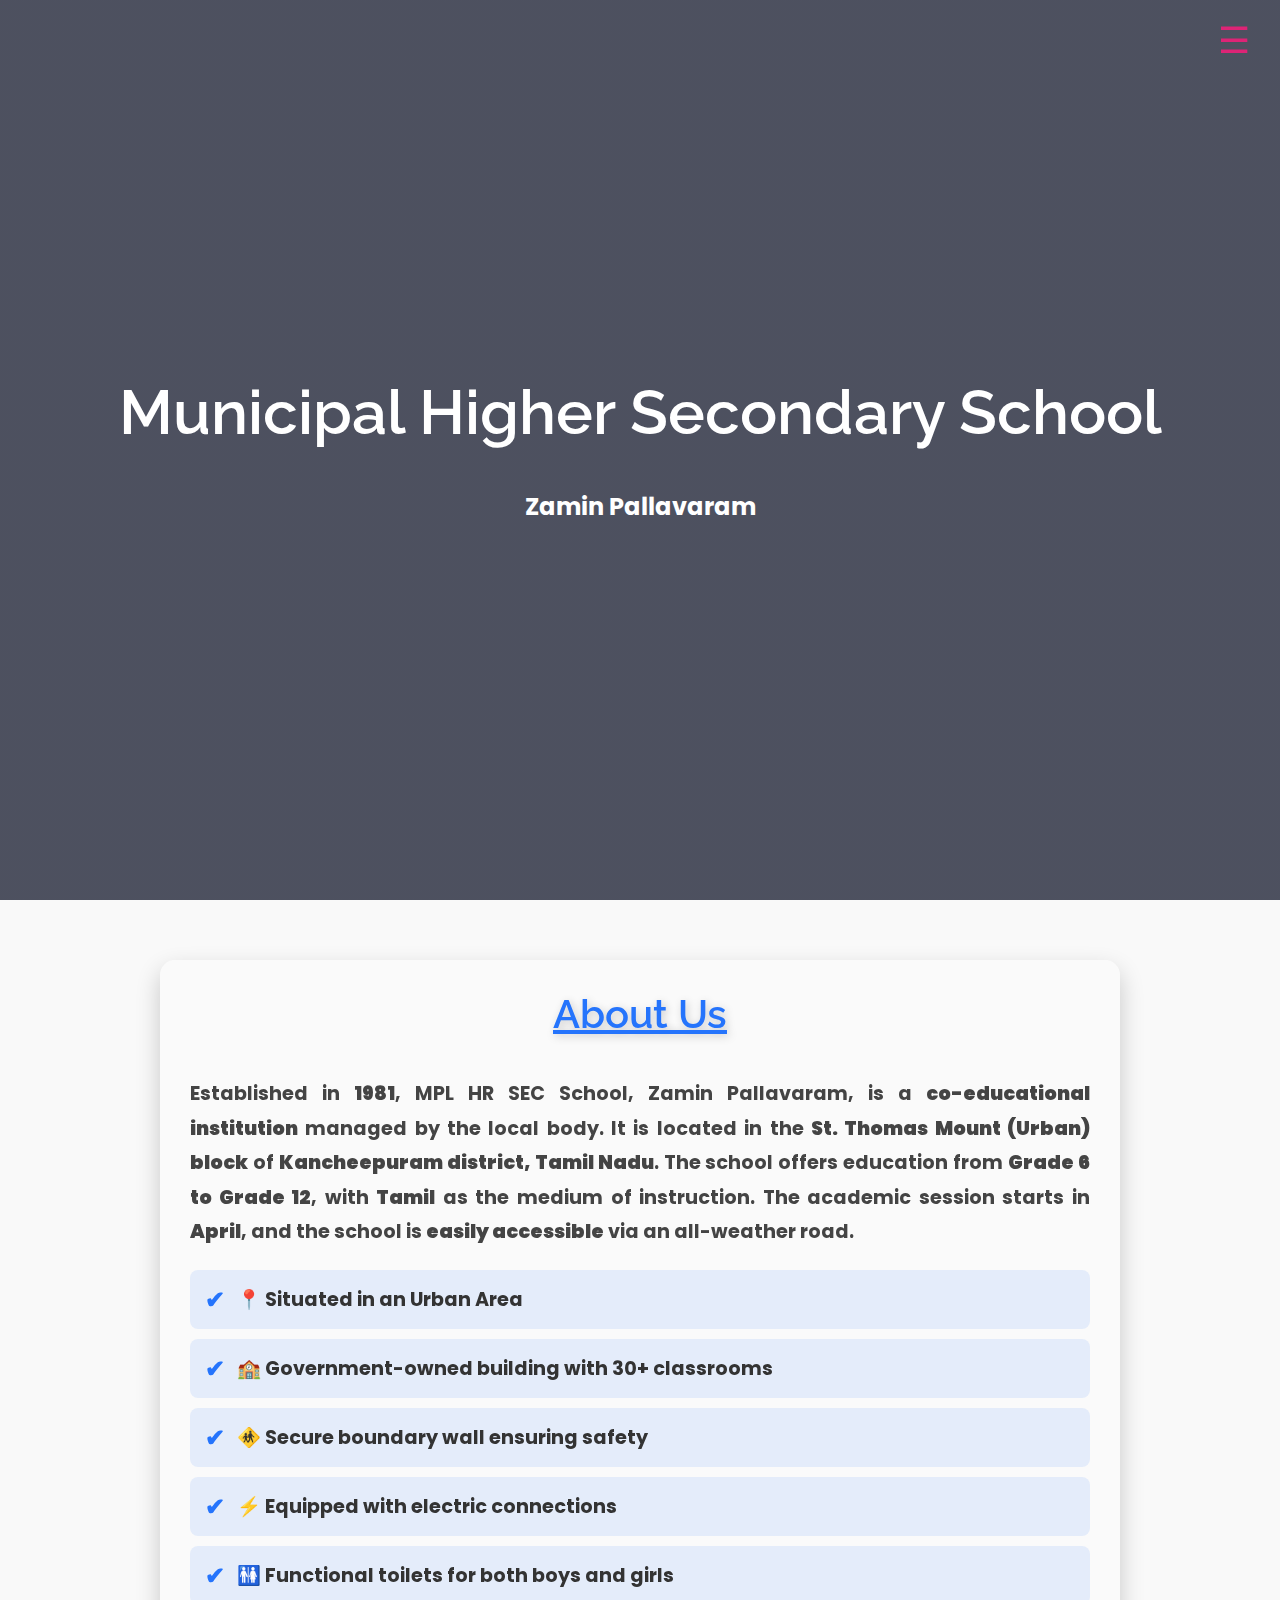
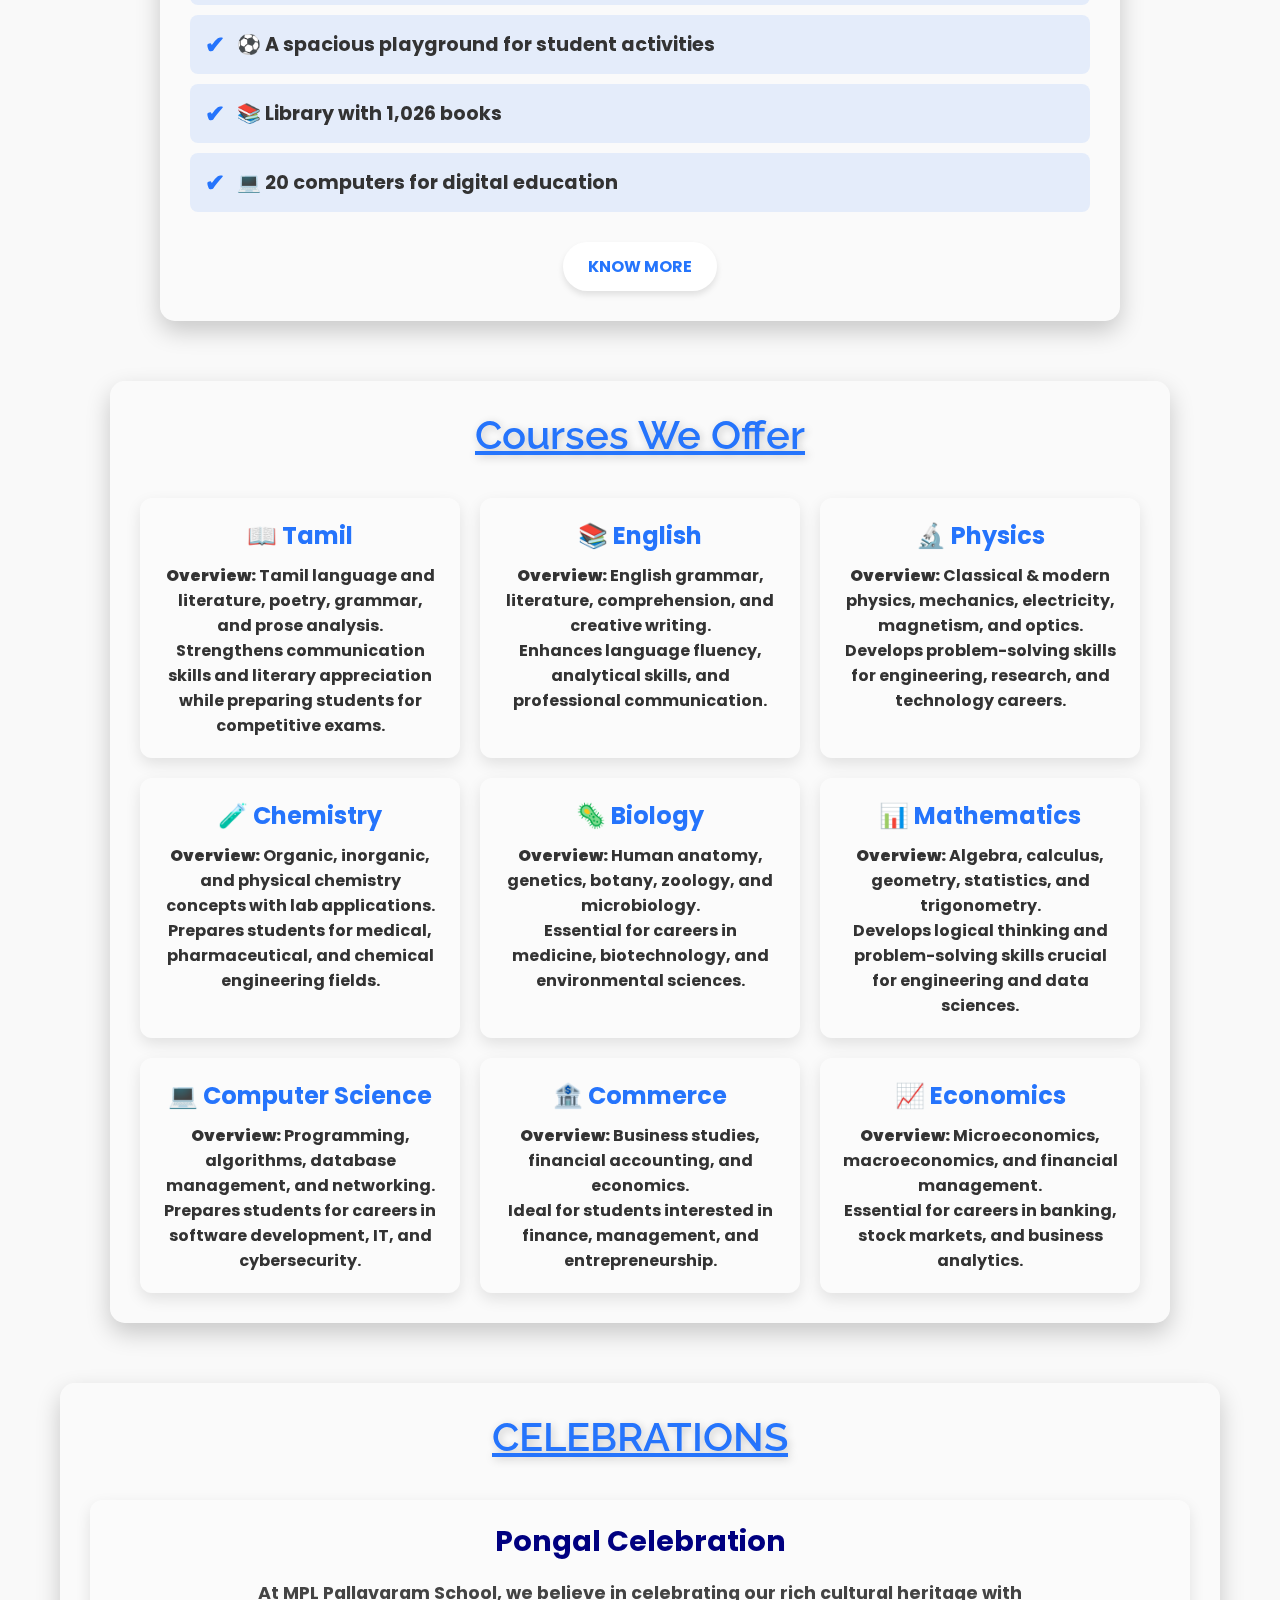
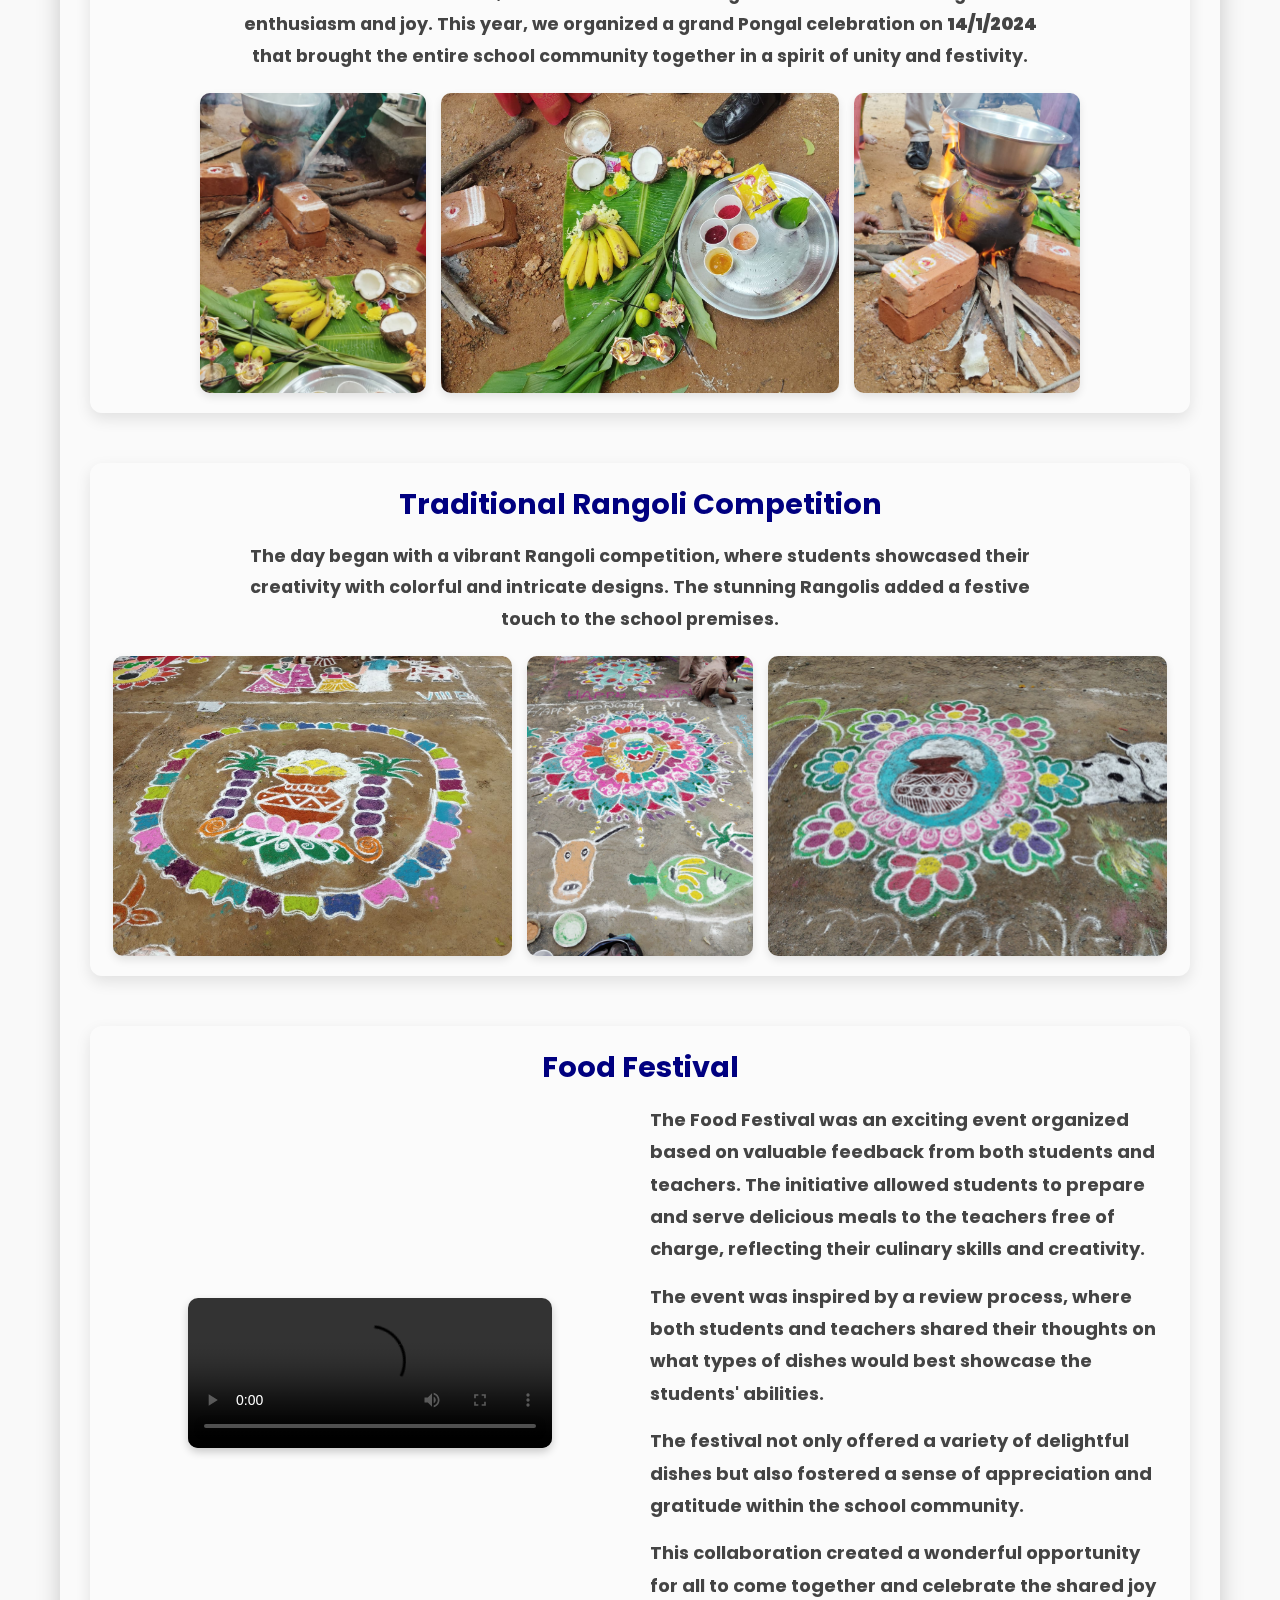
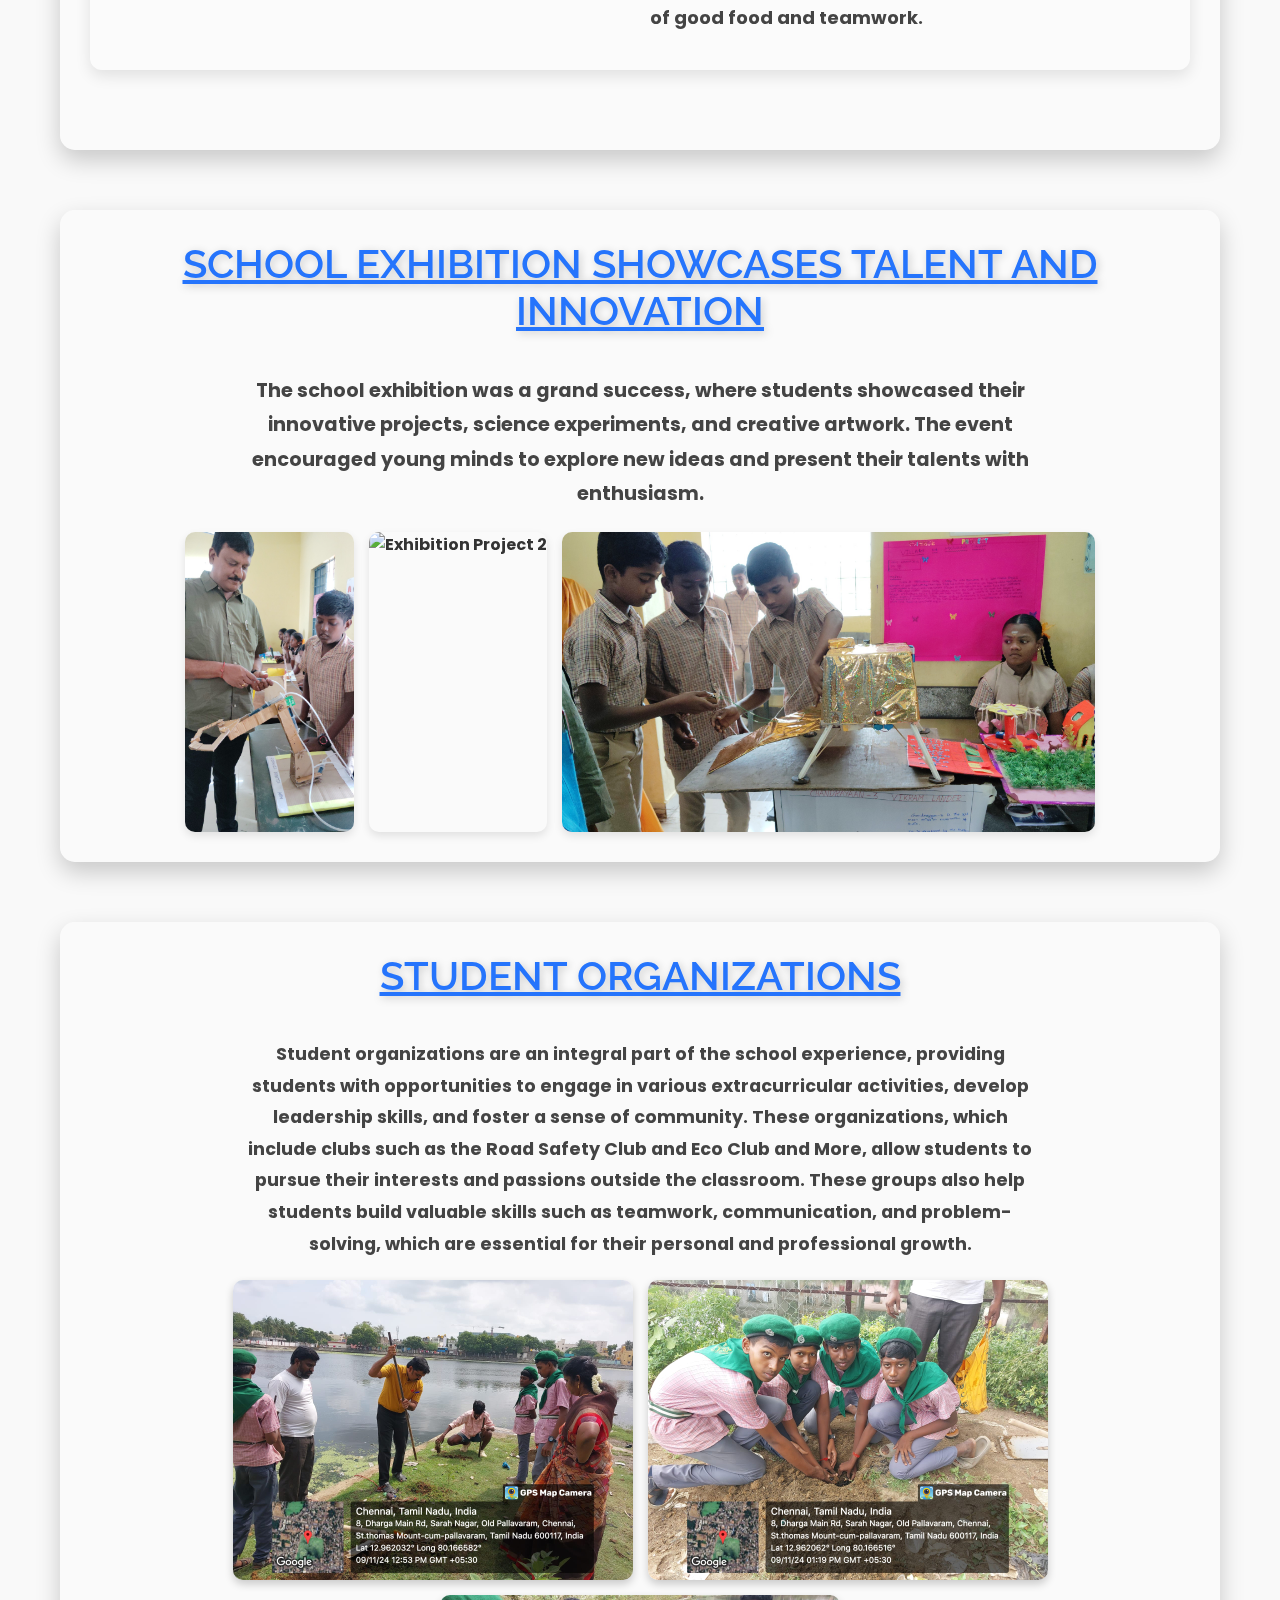
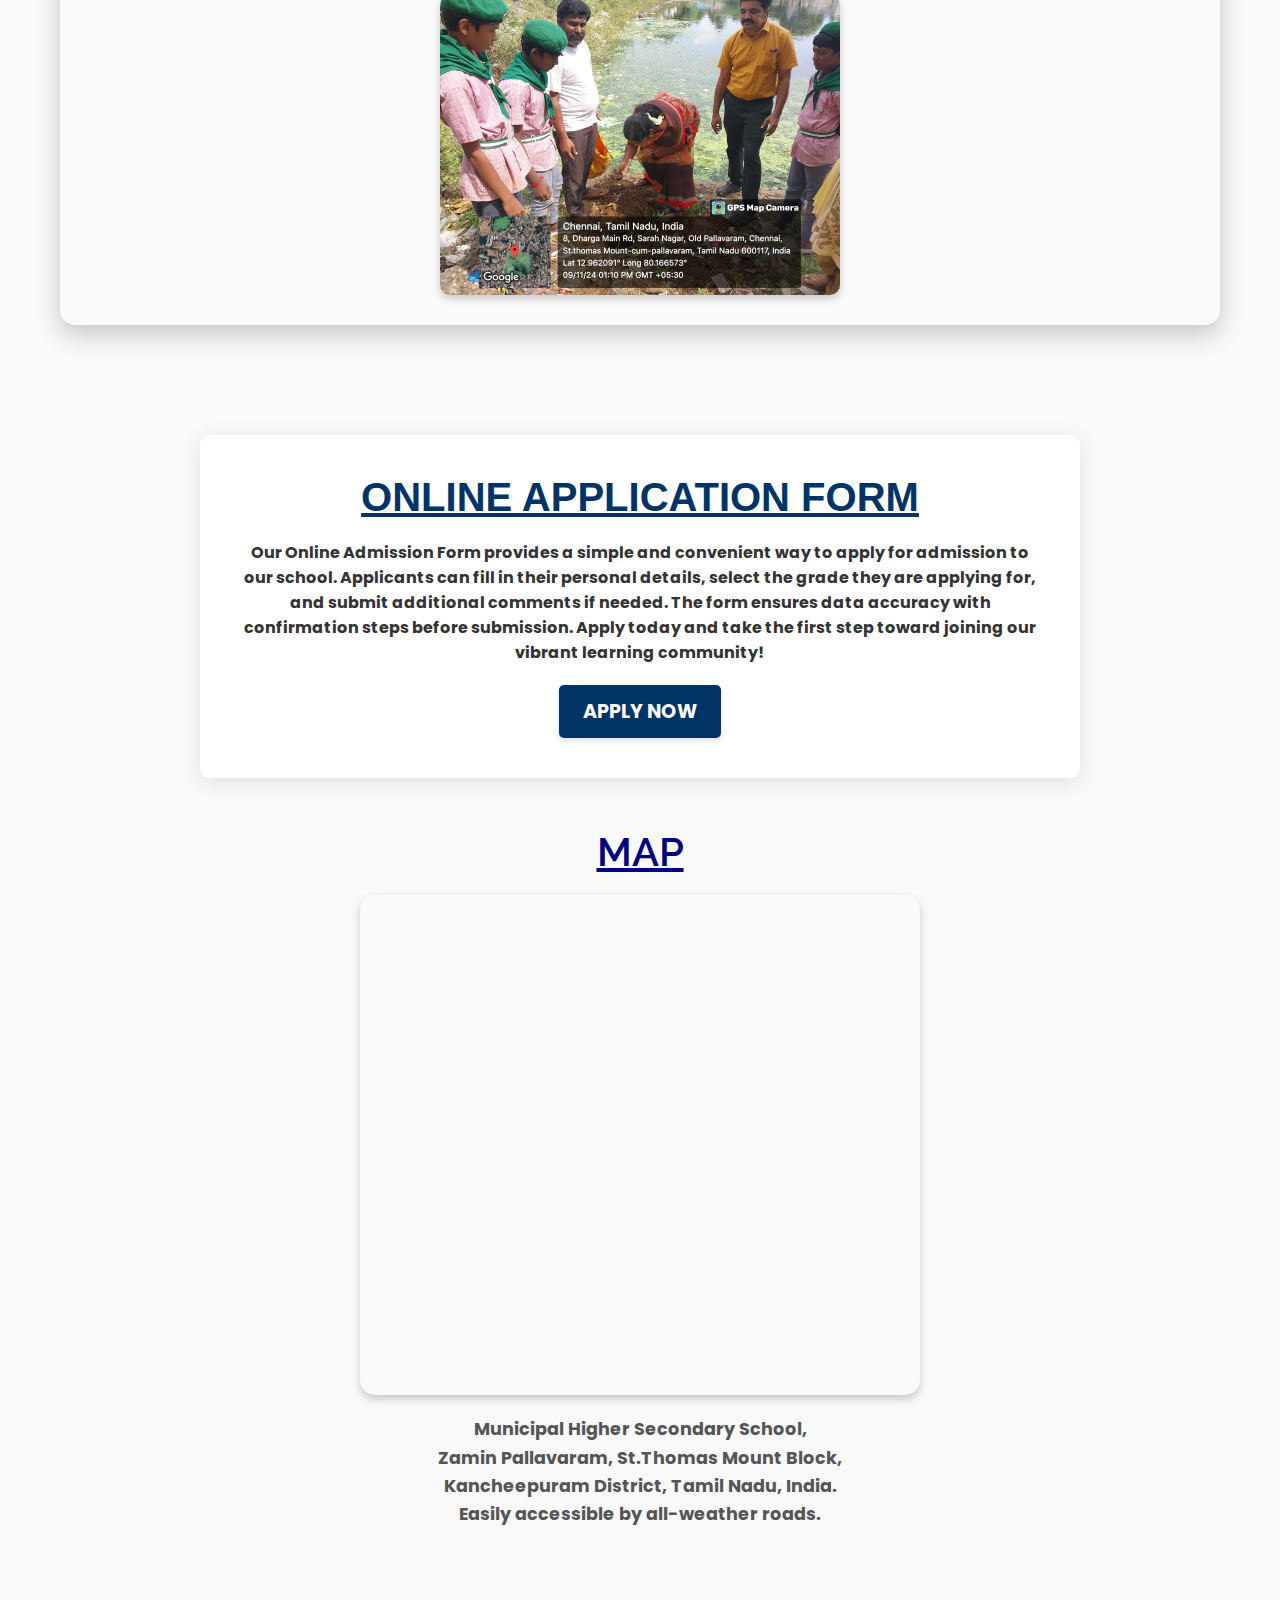
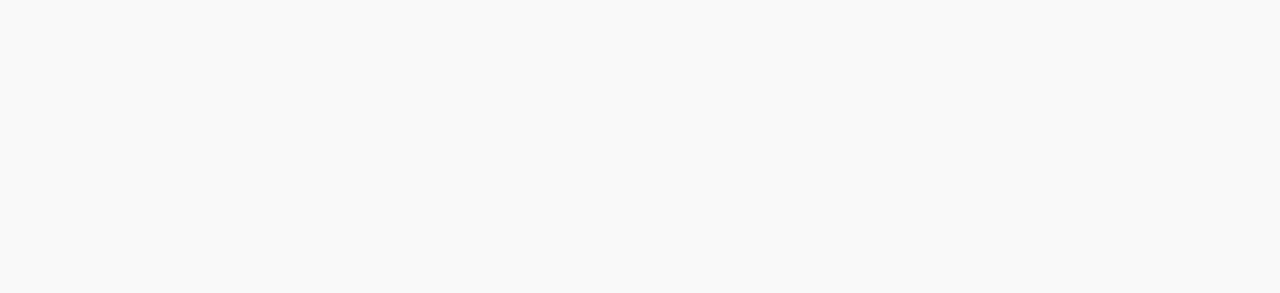
==== commit c7439c29: "Update index.html" ====
--- a/index.html
+++ b/index.html
@@ -76,6 +76,12 @@
     border-radius: 20px;
     opacity: 0;
     overflow: hidden;
+     z-index: 1000; /* Keep it high but below the button */
+}
+/* Ensure Button Stays on Top */
+.application-form button {
+    position: relative;
+    z-index: 1010; /* Higher than the nav */
 }
 
 /* When menu is open */
@@ -1033,93 +1039,47 @@
 
 
 
-<section id="STUDENT-ORGANIZATIONS" style="padding: 40px 20px; background-color: #f9f9f9;">
-    <h1 style="text-align: center; color: navy; font-size: 2rem; margin-bottom: 20px;">Student Organizations</h1>
-    
-    <p style="text-align: center; color: #444; max-width: 800px; margin: 0 auto; line-height: 1.8; font-size: 1.1rem; margin-bottom: 15px;">
-        Student organizations are an integral part of the school experience, providing students with opportunities to engage in various extracurricular activities, develop leadership skills, and foster a sense of community. These organizations, which include clubs such as the Road Safety Club and Eco Club and More. Allow students to pursue their interests and passions outside the classroom. These groups also help students build valuable skills such as teamwork, communication, and problem-solving, which are essential for their personal and professional growth.
-    </p>
-    <div style="display: flex; justify-content: center; gap: 20px; flex-wrap: wrap;">
-        <img src="image6.jpeg" alt="Exhibition Project 1" style="height: 300px; width: auto; border-radius: 10px; box-shadow: 0 4px 8px rgba(0, 0, 0, 0.2); transition: transform 0.3s, box-shadow 0.3s;" onmouseover="this.style.transform='scale(1.1)'; this.style.boxShadow='0 8px 16px rgba(0, 0, 0, 0.3)';" onmouseout="this.style.transform='scale(1)'; this.style.boxShadow='0 4px 8px rgba(0, 0, 0, 0.2)';">
-        <img src="image12.jpeg" alt="Exhibition Project 2" style="height: 300px; width: auto; border-radius: 10px; box-shadow: 0 4px 8px rgba(0, 0, 0, 0.2); transition: transform 0.3s, box-shadow 0.3s;" onmouseover="this.style.transform='scale(1.1)'; this.style.boxShadow='0 8px 16px rgba(0, 0, 0, 0.3)';" onmouseout="this.style.transform='scale(1)'; this.style.boxShadow='0 4px 8px rgba(0, 0, 0, 0.2)';">
-        <img src="image10.jpeg" alt="Exhibition Project 3" style="height: 300px; width: auto; border-radius: 10px; box-shadow: 0 4px 8px rgba(0, 0, 0, 0.2); transition: transform 0.3s, box-shadow 0.3s;" onmouseover="this.style.transform='scale(1.1)'; this.style.boxShadow='0 8px 16px rgba(0, 0, 0, 0.3)';" onmouseout="this.style.transform='scale(1)'; this.style.boxShadow='0 4px 8px rgba(0, 0, 0, 0.2)';">
+<section id="STUDENT-ORGANIZATIONS">
+    <div class="organizations-container">
+        <h1>Student Organizations</h1>
+
+        <p>
+            Student organizations are an integral part of the school experience, providing students with opportunities to engage in various extracurricular activities, develop leadership skills, and foster a sense of community. These organizations, which include clubs such as the Road Safety Club and Eco Club and More, allow students to pursue their interests and passions outside the classroom. These groups also help students build valuable skills such as teamwork, communication, and problem-solving, which are essential for their personal and professional growth.
+        </p>
+
+        <div class="organization-gallery">
+            <img src="image6.jpeg" alt="Exhibition Project 1">
+            <img src="image12.jpeg" alt="Exhibition Project 2">
+            <img src="image10.jpeg" alt="Exhibition Project 3">
+        </div>
     </div>
 </section>
+
 <style type="text/css">
 /* Student Organizations Section */
-#STUDENT-ORGANIZATIONS {
-    padding: 40px 20px;
-    background-color: rgba(255, 255, 255, 0.2); /* Soft background for glassmorphism */
-    backdrop-filter: blur(12px);
+.organizations-container {
+    max-width: 1100px;
+    margin: 60px auto;
+    padding: 30px;
+    text-align: center;
+    background: rgba(255, 255, 255, 0.2);
+    backdrop-filter: blur(10px);
     border-radius: 15px;
-    box-shadow: 0px 10px 25px rgba(0, 0, 0, 0.1);
-    text-align: center;
+    box-shadow: 0px 10px 25px rgba(0, 0, 0, 0.2);
     animation: fadeIn 1.2s ease-in-out;
 }
 
-/* Title */
-#STUDENT-ORGANIZATIONS h1 {
-    color: navy;
+/* Title Glow Effect (Same as Other Sections) */
+.organizations-container h1 {
     font-size: 2.5rem;
-    margin-bottom: 30px;
+    color: #2574fc;
     font-weight: 600;
+    text-shadow: 2px 2px 8px rgba(0, 0, 0, 0.2);
     text-transform: uppercase;
-    text-shadow: 2px 2px 8px rgba(0, 0, 0, 0.2);
     animation: glowText 2s infinite alternate ease-in-out;
 }
 
-/* Paragraph */
-#STUDENT-ORGANIZATIONS p {
-    color: #444;
-    max-width: 800px;
-    margin: 0 auto;
-    line-height: 1.8;
-    font-size: 1.1rem;
-    margin-bottom: 20px;
-}
-
-/* Organization Grid */
-.organizations-grid {
-    display: grid;
-    grid-template-columns: repeat(auto-fit, minmax(280px, 1fr)); /* Wider and more balanced columns */
-    gap: 30px; /* Consistent spacing between cards */
-    margin-top: 20px;
-    padding: 0 10px;
-}
-
-/* Individual Organization Cards */
-.organization-card {
-    background: rgba(255, 255, 255, 0.3);
-    padding: 25px;
-    border-radius: 16px;
-    box-shadow: 0 4px 12px rgba(0, 0, 0, 0.1); /* Softer shadow for depth */
-    text-align: center;
-    transition: transform 0.3s ease, box-shadow 0.3s ease;
-    backdrop-filter: blur(10px);
-}
-
-/* Card Title */
-.organization-card h2 {
-    font-size: 1.6rem;
-    color: #2574fc;
-    margin-bottom: 12px;
-    font-weight: 500;
-}
-
-/* Card Description */
-.organization-card p {
-    font-size: 1rem;
-    color: #333;
-    line-height: 1.6;
-}
-
-/* Hover Effect */
-.organization-card:hover {
-    transform: translateY(-8px);
-    box-shadow: 0 12px 24px rgba(0, 0, 0, 0.2); /* Enhanced shadow on hover */
-}
-
-/* Glow Effect for Title */
+/* Glow Animation */
 @keyframes glowText {
     from {
         text-shadow: 2px 2px 10px rgba(37, 116, 252, 0.4);
@@ -1129,47 +1089,67 @@
     }
 }
 
-/* Fade-in Animation */
-@keyframes fadeIn {
-    from {
-        opacity: 0;
-        transform: translateY(-20px);
-    }
-    to {
-        opacity: 1;
-        transform: translateY(0);
-    }
-}
-
-/* Responsive Adjustments */
+/* Description */
+.organizations-container p {
+    color: #444;
+    font-size: 1.1rem;
+    line-height: 1.8;
+    max-width: 800px;
+    margin: 0 auto 20px;
+}
+
+/* Gallery Section */
+.organization-gallery {
+    display: flex;
+    justify-content: center;
+    gap: 15px;
+    flex-wrap: wrap;
+}
+
+.organization-gallery img {
+    height: 300px;
+    width: auto;
+    border-radius: 10px;
+    box-shadow: 0 4px 8px rgba(0, 0, 0, 0.2);
+    transition: transform 0.3s ease, box-shadow 0.3s ease;
+}
+
+.organization-gallery img:hover {
+    transform: scale(1.1);
+    box-shadow: 0 8px 16px rgba(0, 0, 0, 0.3);
+}
+
+/* Responsive Styles */
 @media (max-width: 768px) {
-    #STUDENT-ORGANIZATIONS {
-        padding: 30px 15px;
-    }
-
-    #STUDENT-ORGANIZATIONS h1 {
+    .organizations-container h1 {
         font-size: 2rem;
     }
 
-    .organization-card {
-        padding: 20px;
-    }
-
-    .organizations-grid {
-        gap: 20px; /* Reduce spacing for smaller screens */
+    .organization-gallery img {
+        height: 200px;
+    }
+
+    .organizations-container p {
+        font-size: 1rem;
     }
 }
 
 @media (max-width: 480px) {
-    #STUDENT-ORGANIZATIONS h1 {
+    .organization-gallery {
+        flex-direction: column;
+        gap: 10px;
+    }
+
+    .organization-gallery img {
+        width: 90%;
+        height: auto;
+    }
+
+    .organizations-container h1 {
         font-size: 1.8rem;
     }
 
-    .organization-card h2 {
-        font-size: 1.3rem;
-    }
-
-    .organization-card p {
+    .organizations-container p {
         font-size: 0.95rem;
     }
 }
@@ -1470,8 +1450,33 @@
         });
     });
     function toggleMenu() {
-        document.getElementById("navMenu").classList.toggle("active");
-    }
+    const nav = document.getElementById('navMenu');
+    nav.classList.toggle('active');
+
+    // Ensure button clicks aren't blocked by the navbar
+    if (nav.classList.contains('active')) {
+        nav.style.zIndex = '1000'; // Keep navbar below button
+    } else {
+        nav.style.zIndex = '-1'; // Push navbar behind everything
+    }
+}
+
+// Close the nav when clicking outside of it
+document.addEventListener('click', (event) => {
+    const nav = document.getElementById('navMenu');
+    const hamburger = document.querySelector('.hamburger');
+
+    if (!nav.contains(event.target) && !hamburger.contains(event.target)) {
+        nav.classList.remove('active');
+        nav.style.zIndex = '-1'; // Keep it behind
+    }
+});
+
+// Ensure button stays active even after nav closes
+document.querySelector('button[type="submit"]').addEventListener('click', (event) => {
+    console.log('Button clicked!');
+    event.stopPropagation(); // Prevent interference from nav
+});
 </script>
 
 </script>
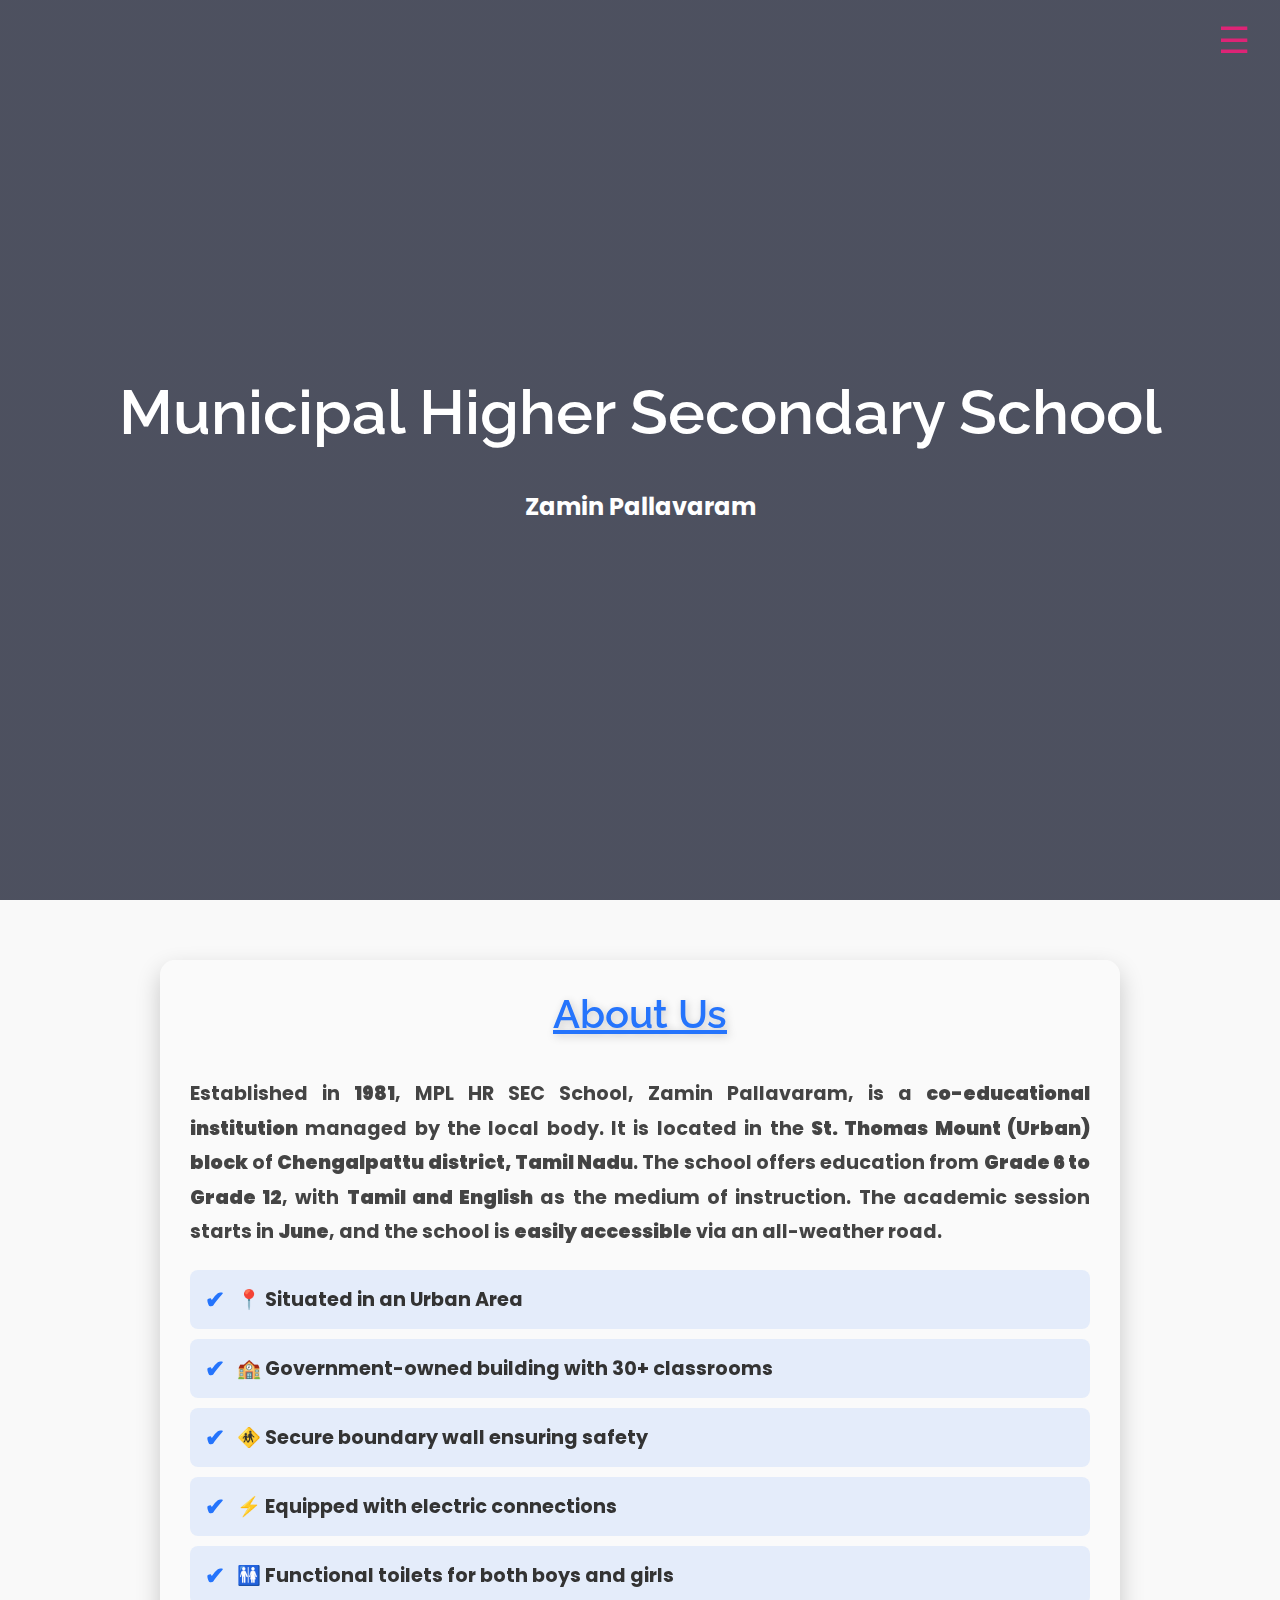
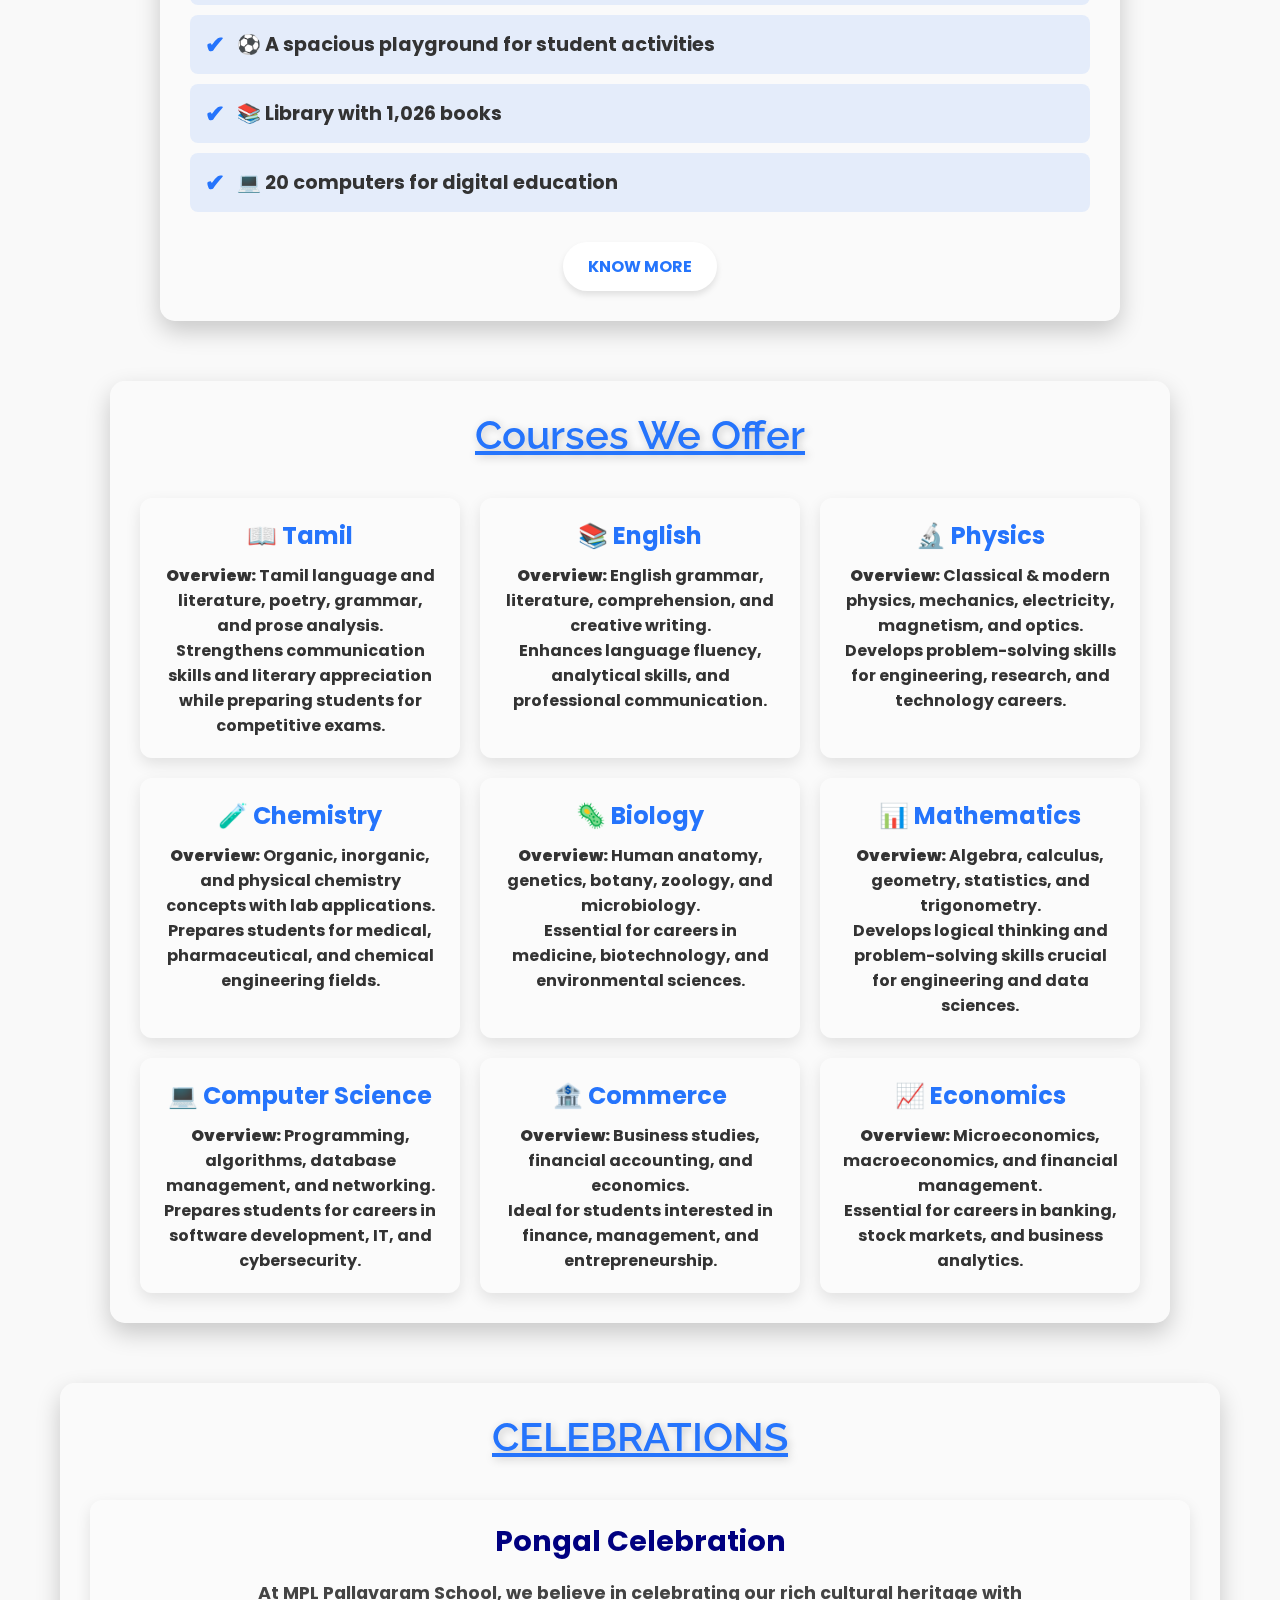
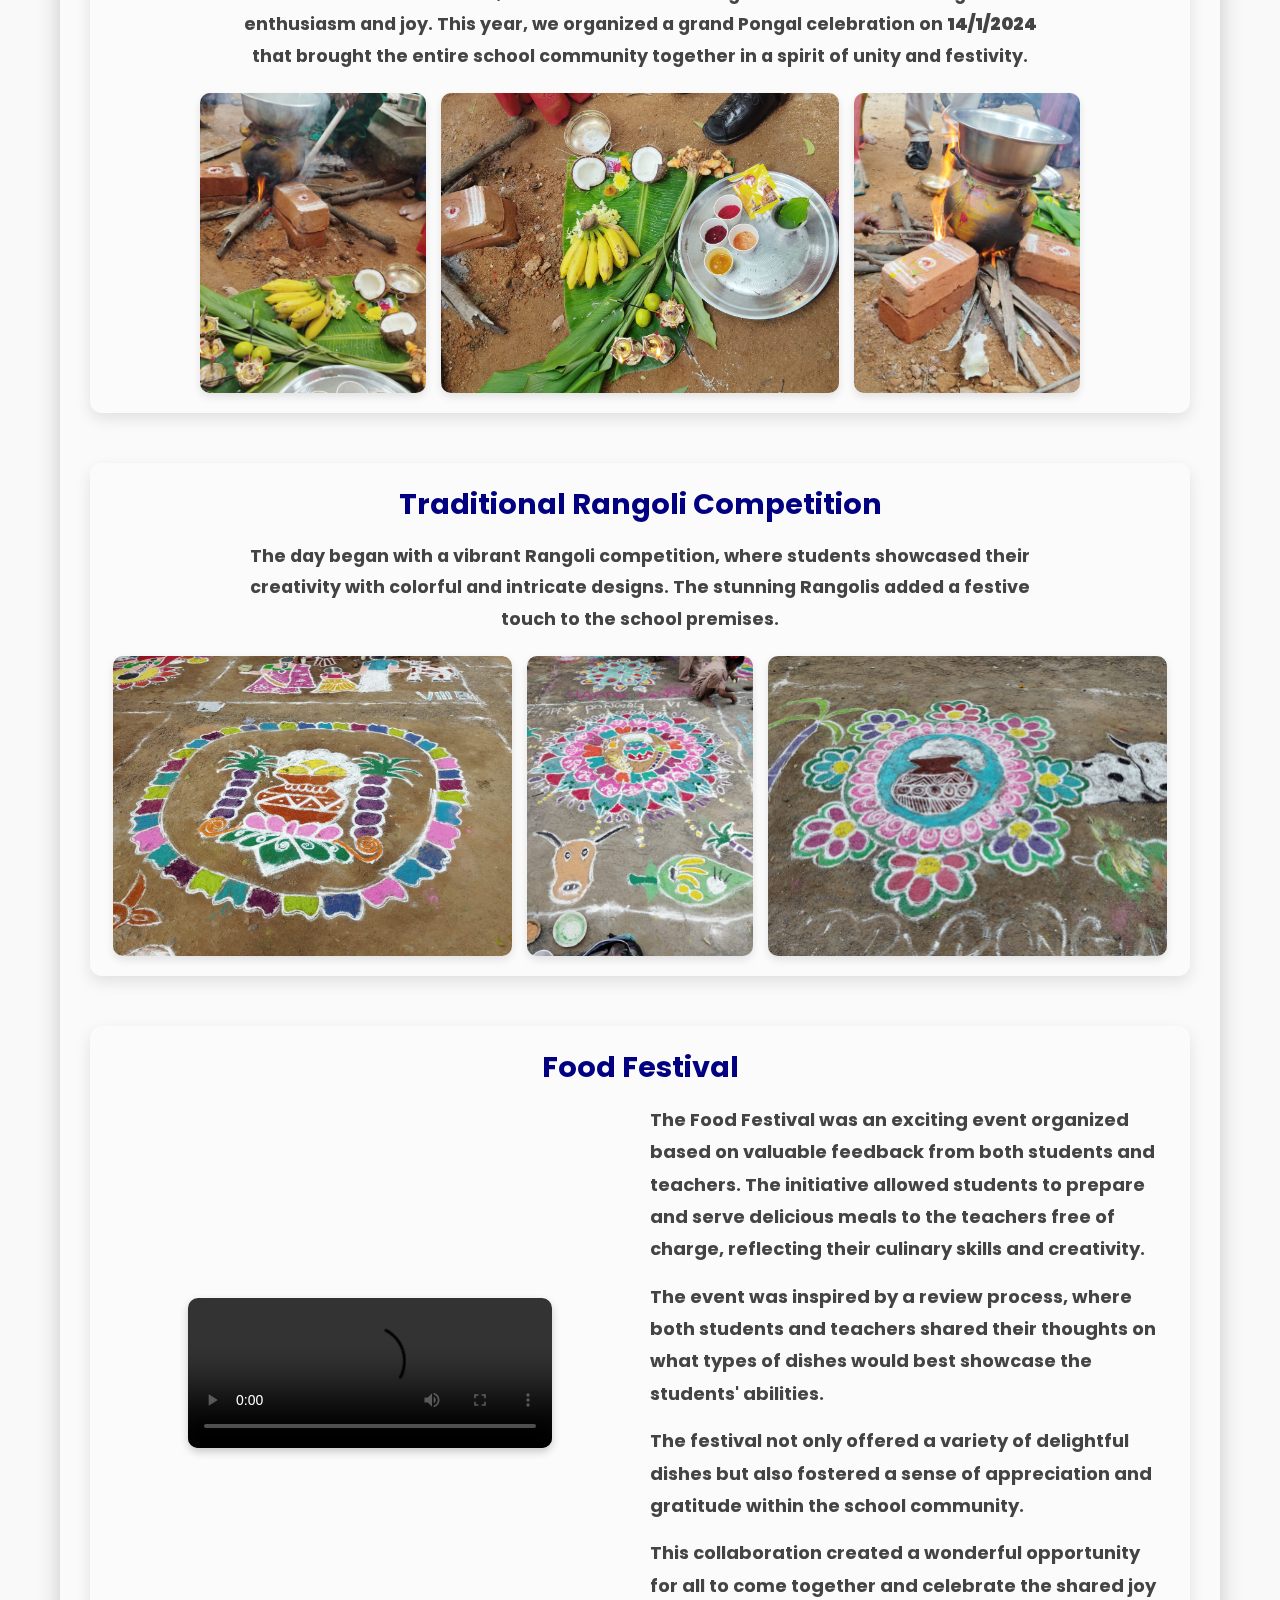
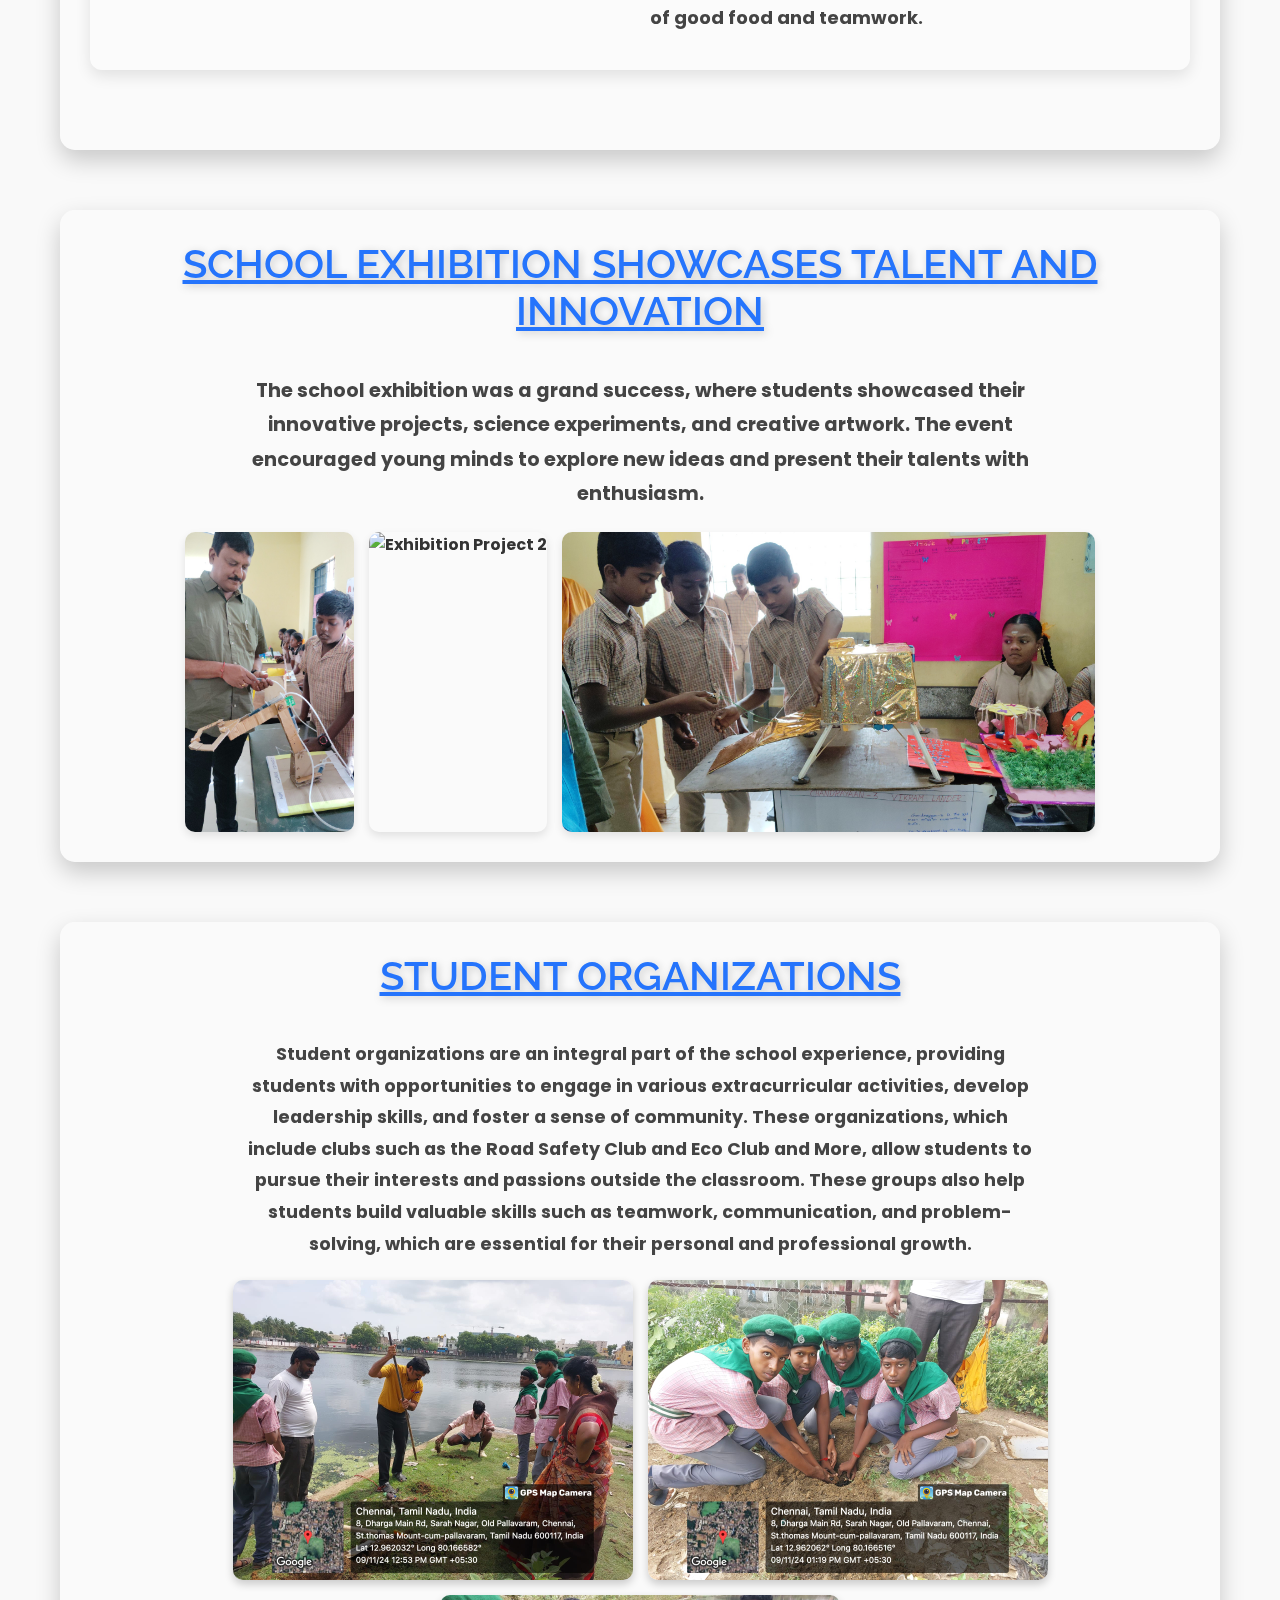
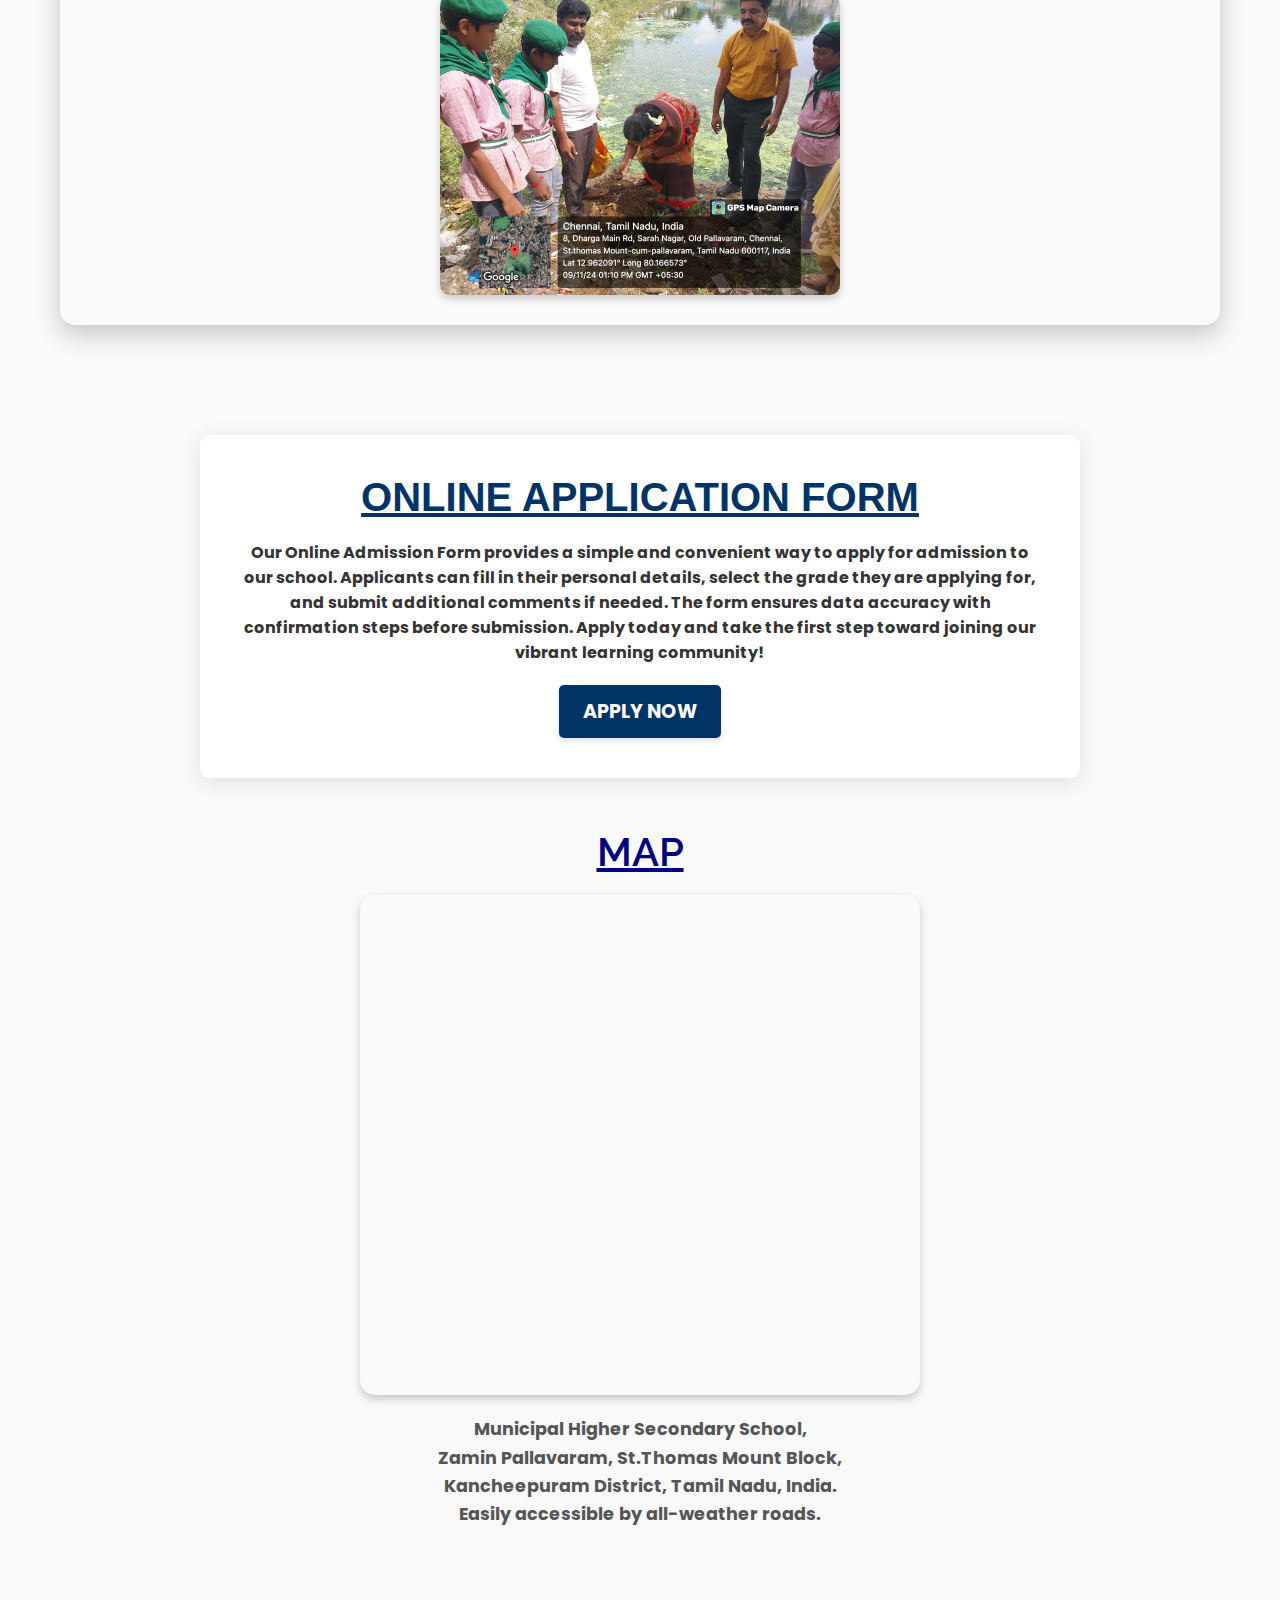
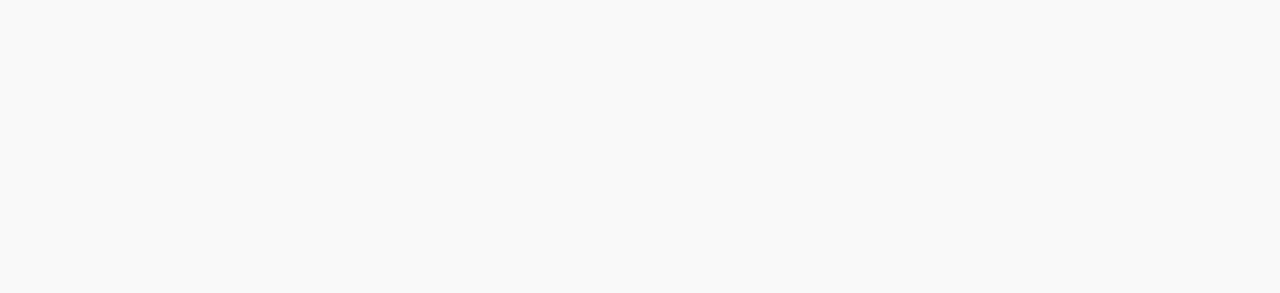
==== commit ff5bf6f3: "Update index.html" ====
--- a/index.html
+++ b/index.html
@@ -440,9 +440,9 @@
         <p class="about-text">
             Established in <strong>1981</strong>, MPL HR SEC School, Zamin Pallavaram, is a 
             <strong>co-educational institution</strong> managed by the local body. It is located in the 
-            <strong>St. Thomas Mount (Urban) block</strong> of <strong>Kancheepuram district, Tamil Nadu</strong>. 
-            The school offers education from <strong>Grade 6 to Grade 12</strong>, with <strong>Tamil</strong> as the 
-            medium of instruction. The academic session starts in <strong>April</strong>, and the school is 
+            <strong>St. Thomas Mount (Urban) block</strong> of <strong>Chengalpattu district, Tamil Nadu</strong>. 
+            The school offers education from <strong>Grade 6 to Grade 12</strong>, with <strong>Tamil and English</strong> as the 
+            medium of instruction. The academic session starts in <strong>June</strong>, and the school is 
             <strong>easily accessible</strong> via an all-weather road.
         </p>
 
